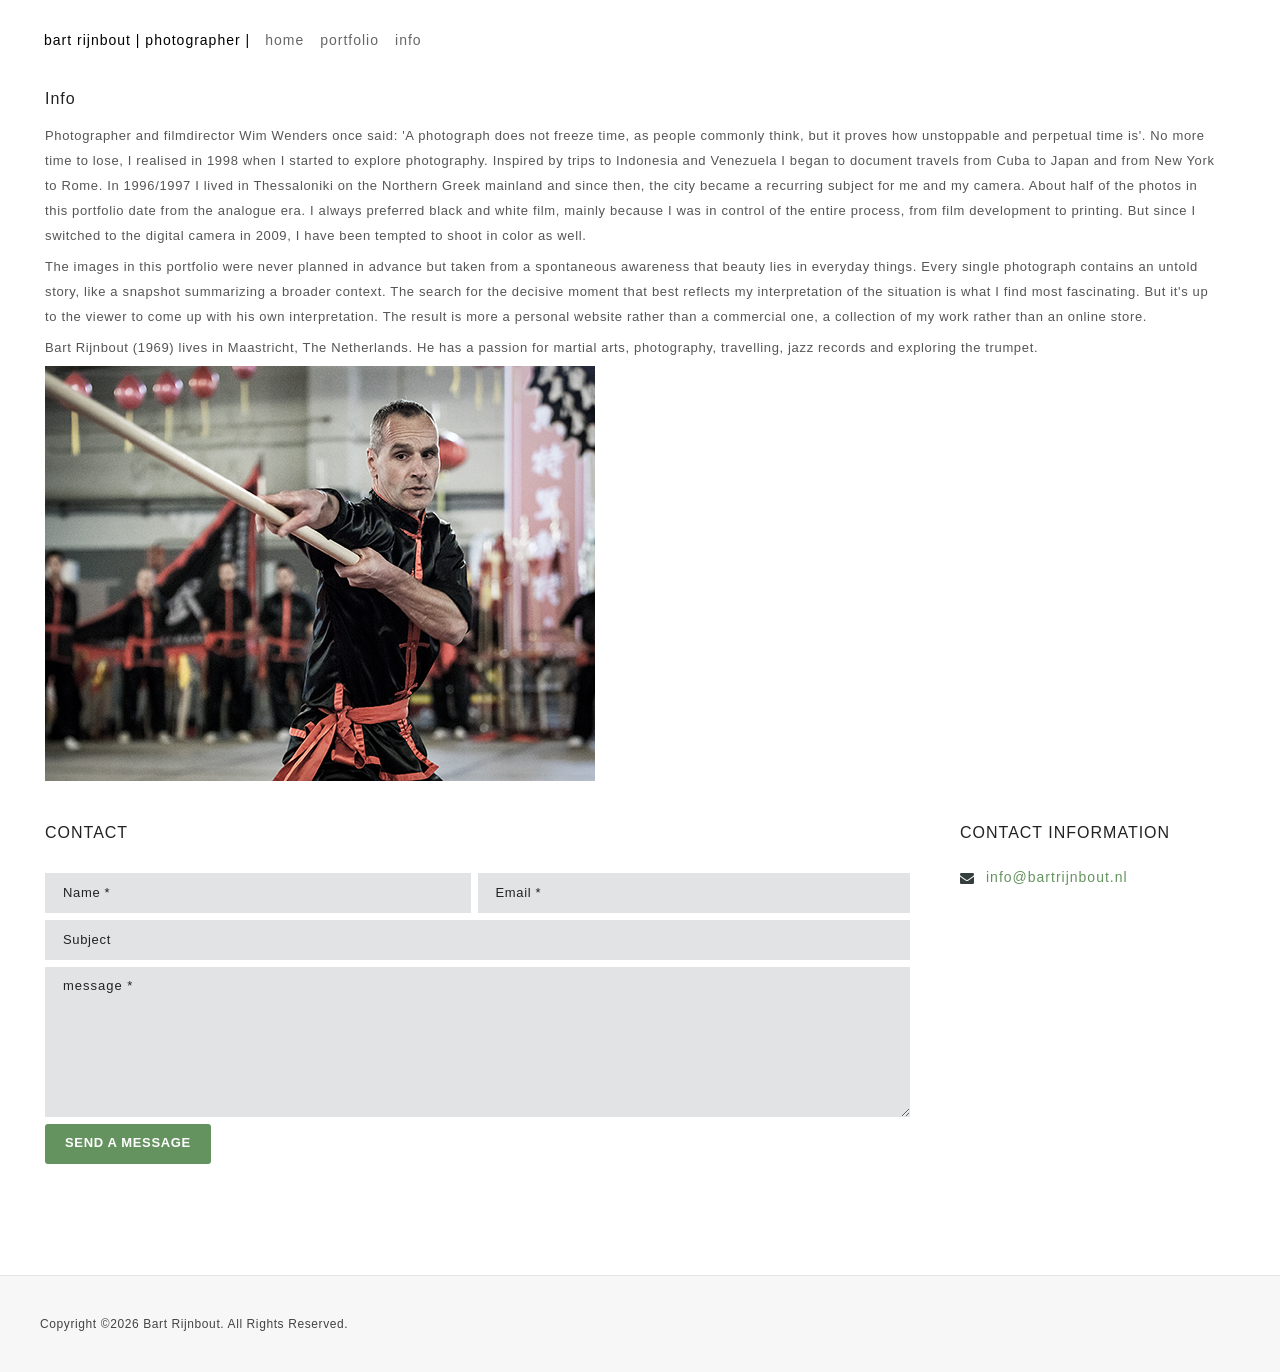
==== info.html @ 10bc904d "Website initial Website initial upload" ====
<!DOCTYPE html>
<html class="fullscreen_page sticky_menu">
<head>
<meta http-equiv="Content-Type" content="text/html; charset=UTF-8">
<meta name="viewport" content="width=device-width, initial-scale=1, maximum-scale=1">
<link rel="shortcut icon" href="img/favicon.ico" type="image/x-icon">
<title>Bart Rijnbout | Photographer | Info</title>
<link rel="stylesheet" href="css/theme.css" type="text/css" media="all" />
<link rel="stylesheet" href="css/responsive.css" type="text/css" media="all" />
<link rel="stylesheet" href="css/custom.css" type="text/css" media="all" />
<script type="text/javascript" src="js/jquery.min.js"></script>
</head>
<body>
	<header class="main_header">
        <div class="header_wrapper">
        	<div class="logo_sect">
                	<div class="slogan">bart rijnbout | photographer |</div>
            </div>                       
            <div class="header_rp">
                <nav>
                    <div class="menu-main-menu-container">
                    	<ul id="menu-main-menu" class="menu">
                    	    <li class="menu-item-has-children">
                            	<a href="index.html"><span>Home</span></a>
                            </li>
							<!--
                        	<li class="menu-item-has-children">
                            	<a href="new.html"><span>New</span></a>
                            </li>
                            -->
                            <li class="menu-item-has-children">
                            	<a href="#"><span>Portfolio</span></a>
                                <ul class="sub-menu">
                                    <li><a href="portfolio-thessaloniki.html"><span>Thessaloniki</span></a></li>
                                    <li><a href="portfolio-worldseries.html"><span>World Series</span></a></li>
                                    <li><a href="portfolio-japaninsight.html"><span>Japan Insight</span></a></li>
                                    <li><a href="portfolio-theartofwar.html"><span>The Art of War</span></a></li>
                                    <li><a href="portfolio-local.html"><span>Local</span></a></li>
                                </ul>                            
                            </li>
                            <li class="menu-item-has-children">
                            	<a href="info.html""><span>Info</span></a>
                            </li>                        
                        </ul>
                    </div>
                </nav>            
			</div>
            <div class="clear"></div>
        </div>
    </header>
        
    <div class="main_wrapper">
    	<div class="content_wrapper">
            <div class="container">
                <div class="content_block row no-sidebar">
                    <div class="fl-container ">
                        <div class="row">
                            <div class="posts-block ">
					        	<div class="page_title_block">
                                	<h4 class="title">Info</h4>
                                </div>                                        
                                <div class="contentarea">
                                	 <div class="row">
                                     	<div class="span12 first-module module_number_1 module_cont pb35 module_text_area">
                                        	<div class="module_content">
                                        		
                                    			<p>Photographer and filmdirector Wim Wenders once said: 'A photograph does not freeze time, as people commonly think, but it proves how unstoppable and perpetual time is'. 
                            			      	No more time to lose, I realised in 1998 when I started to explore photography. Inspired by trips to Indonesia and Venezuela I began to document travels from Cuba to Japan and
                             			        from New York to Rome. In 1996/1997 I lived in Thessaloniki on the Northern Greek mainland and since then, the city became a recurring subject for me and my camera. About half 
                            			        of the photos in this portfolio date from the analogue era. I always preferred black and white film, mainly because I was in control of the entire process, from film development
                            			        to printing. But since I switched to the digital camera in 2009, I have been tempted to shoot in color as well.</p>
                                    
		                     			       <p>The images in this portfolio were never planned in advance but taken from a spontaneous awareness that beauty lies in everyday things. Every single photograph contains an 
		                      			     	 untold story, like a snapshot summarizing a broader context. The search for the decisive moment that best reflects my interpretation of the situation is what I find most fascinating. 
		                      			     	 But it's up to the viewer to come up with his own interpretation. The result is more a personal website rather than a commercial one, a collection of my work rather than an online store.</p>
		                             
                              				   <p>Bart Rijnbout (1969) lives in Maastricht, The Netherlands. He has a passion for martial arts, photography, travelling, jazz records and exploring the trumpet.</p>
                              				   <img src="images/info/kf_bart.jpg" alt="">
                                    
                                        	</div>
                                        </div><!-- .module_cont -->
                                     </div>
                                     
                                     <div class="row">
                                     	<div class="span9 module_number_2 module_cont pb50 module_html">
                                        <div class="bg_title"><h4 class="headInModule">Contact</h4></div>
                                        	<div class="module_content contact_form">
                                                <div id="note"></div>
                                                <div id="fields"> 
                                                    <form id="ajax-contact-form" action="#">                                
                                                        <div class="w50 pr7"><input type="text" name="name" value="" placeholder="Name *" /></div>
                                                        <div class="w50"><input type="text" name="email" value="" placeholder="Email *" /></div>
                                                        <div class="clear"></div>
                                                        <input type="text" name="subject" value="" placeholder="Subject" />                            
                                                        <textarea name="message" id="message" placeholder="Message *"></textarea> 
                                                        <input type="submit" value="Send a message"> 
                                                    </form> 
                                                </div>                                                       
                                            </div>
                                        </div><!-- .module_cont -->
                                        <div class="span3 module_number_3 module_cont no_bg pb40 module_contact_info">
                                        <div class="bg_title"><h4 class="headInModule">Contact Information</h4></div>
                                        	<ul class="contact_info_list contact_icons">
                                                <li class="contact_info_item">
                                                    <div class="contact_info_wrapper">
                                                        <span class="contact_info_icon"><i class="icon-envelope"></i></span>
                                                        <div class="contact_info_text"><a href="mailto:info@bartrijnbout.nl">info@bartrijnbout.nl</a></div>
                                                    </div>
                                                </li>
                                            </ul>                                        
                                        </div><!-- .module_cont -->                                     
                                     </div>                                                            
                                </div>
                            </div>
                    	</div>
            		</div>
            	</div>
            </div>
        </div>
    </div><!-- .main_wrapper -->
    
    <footer>
        <div class="footer_wrapper container">
            <div class="copyright">Copyright &copy;2026 Bart Rijnbout. All Rights Reserved.</div>
            <div class="clear"></div>
        </div>
    </footer> 
    	    
	<div class="content_bg"></div>
	<script type="text/javascript" src="js/jquery-ui.min.js"></script>    
    <script type="text/javascript" src="js/modules.js"></script>
	<script type="text/javascript" src="js/theme.js"></script>     
    
	<!-- Default Statcounter code for bartrijnbout.nl
	https://www.bartrijnbout.nl -->
	<script type="text/javascript">
	var sc_project=11906197; 
	var sc_invisible=1; 
	var sc_security="b0a383f7"; 
	</script>
	<script type="text/javascript"
	src="https://www.statcounter.com/counter/counter.js"
	async></script>
	<noscript><div class="statcounter"><a title="Web Analytics
	Made Easy - StatCounter" href="https://statcounter.com/"
	target="_blank"><img class="statcounter"
	src="https://c.statcounter.com/11906197/0/b0a383f7/1/"
	alt="Web Analytics Made Easy -
	StatCounter"></a></div></noscript>
	<!-- End of Statcounter Code -->    
        
</body>
</html>
---- css/theme.css ----
/*version 1.0*/
/* Oyster HTML Template

[Table of contents]
1. Base theme Grid
2. Font Awesome
3. CSS for plugins and scripts
	3.1 Isotope
	3.2 Nivo
	3.3 Pretty Photo
4. Templates Gallery
	4.1 WhaterWheel
	4.2 FS Gallery
	4.3 Ribbon Gallery
5. Base CSS Classes
	5.1 Header
		5.1.1 Main Menu
		5.1.2 Sub-menu
	5.2 Content
	5.3 Footer
6. Modules
	6.1  Accordion & Toggles
	6.2  Icon Boxes
	6.3  Gallery
	6.4  Promo Text
	6.5  Message Box
	6.6  Custom Buttons
	6.7  Tabs
	6.8  Featured Items
	6.9  Team
	6.10 Testimonials
	6.11 Partners
	6.12 Price Tables
	6.13 Social Icons
	6.14 Diagram
	6.15 Before After
	6.16 Counter
	6.17 Contact Info
7. 404 Page
8. Password Protected
9. Typography
	9.1 Titles
	9.2 Highlighter
	9.3 Blockquote
	9.4 Dropcaps
	9.5 Dividers
10. Blog
11. Pager
12. Portfolio
13. Countdown
14. Stripe Template
15. Widgets and Sidebars
	15.1 Menus & Lists Widgets
	15.2 Mailchimnp Widget
	15.3 Widge Search
	15.4 Featured Posts Widget
	15.5 Calendar
	15.6 Flickr Widget
	15.7 Tag Cloud
16. Preloader
17. Transitions
18. Theme Unit
19. Custom Classes
20. WPML Language Selector
			
---------------------------------------*/
/* GRID */
body,
html {
    padding: 0;
    margin: 0;
    -moz-osx-font-smoothing: grayscale;
    -webkit-font-smoothing: antialiased
}

[class*=span] {
    float: left;
    min-height: 1px;
    margin-left: 20px
}

.container {
    /*width: 940px;*/
    margin: 0 0 0 45px;
}

.infothumb {
	float: left;
	margin: 10px 10px 0px 0px;
	width: 250px;
}

.container:after,
.container:before {
    display: table;
    line-height: 0;
    content: ""
}

.container:after {
    clear: both
}

.row {
    width: 100%
}

.row:after,
.row:before {
    display: table;
    line-height: 0;
    content: ""
}

.row:after {
    clear: both
}

.row [class*=span] {
    display: block;
    float: left;
    width: 100%;
    min-height: 30px;
    margin-left: 2.8571428571429%;
    -webkit-box-sizing: border-box;
    -moz-box-sizing: border-box;
    box-sizing: border-box
}

.row [class*=span]:first-child {
    margin-left: 0
}

.row .span12 {
    /* BRI: width: 100%;*/
    width: 96%;
    margin: auto;
}

.row .span11 {
    width: 91.428571428571%
}

.row .span10 {
    width: 82.857142857143%
}

.row .span9 {
    width: 74.285714285714%
}

.row .span8 {
    width: 65.714285714286%
}

.row .span7 {
    width: 57.142857142857%
}

.row .span6 {
    width: 48.571428571429%
}

.row .span5 {
    width: 40%
}

.row .span4 {
    width: 31.428571428571%
}

.row .span3 {
    width: 22.857142857143%
}

.row .span2 {
    width: 14.285714285714%
}

.row .span1 {
    width: 5.7142857142857%
}

.clearfix:after,
.clearfix:before {
    display: table;
    line-height: 0;
    content: ""
}

.clear,
.clearfix:after {
    clear: both
}

@media (min-width:1200px) {
    [class*=span] {
        float: left;
        min-height: 1px;
        margin-left: 50px
    }

    .container {
        width: 1170px
    }

    .gt3_boxed header .container {
        width: 1170px
    }

    .row {
        width: 100%
    }

    .row:after,
    .row:before {
        display: table;
        line-height: 0;
        content: ""
    }

    .row:after {
        clear: both
    }

    .row [class*=span] {
        display: block;
        float: left;
        width: 100%;
        min-height: 30px;
        margin-left: 4.273504273504273%;
        -webkit-box-sizing: border-box;
        -moz-box-sizing: border-box;
        box-sizing: border-box
    }

    .row [class*=span]:first-child {
        margin-left: 0
    }

    .row .span1 {
        width: 4.415954415954416%
    }

    .row .span2 {
        width: 13.105413105413106%
    }

    .row .span3 {
        width: 21.794871794871796%
    }

    .row .span4 {
        width: 30.484330484330485%
    }

    .row .span5 {
        width: 39.173789173789174%
    }

    .row .span6 {
        width: 47.863247863247864%
    }

    .row .span7 {
        width: 56.55270655270655%
    }

    .row .span8 {
        width: 65.24216524216524%
    }

    .row .span9 {
        width: 73.93162393162393%
    }

    .row .span10 {
        width: 82.62108262108262%
    }

    .row .span11 {
        width: 91.31054131054131%
    }

    .row .span12 {
        width: 100%;
        margin: auto;
    }
}

@media (min-width:768px) and (max-width:979px) {
    .container {
        width: 724px
    }

    .row {
        width: 100%
    }

    .row:after,
    .row:before {
        display: table;
        line-height: 0;
        content: ""
    }

    .row:after {
        clear: both
    }

    .row [class*=span] {
        display: block;
        float: left;
        width: 100%;
        min-height: 30px;
        margin-left: 2.7624309392265194%;
        -webkit-box-sizing: border-box;
        -moz-box-sizing: border-box;
        box-sizing: border-box
    }

    .row [class*=span]:first-child {
        margin-left: 0
    }

    .row .span12 {
        width: 100%;
        margin: auto;
    }

    .row .span11 {
        width: 91.43646408839778%
    }

    .row .span10 {
        width: 82.87292817679558%
    }

    .row .span9 {
        width: 74.30939226519337%
    }

    .row .span8 {
        width: 65.74585635359117%
    }

    .row .span7 {
        width: 57.18232044198895%
    }

    .row .span6 {
        width: 48.61878453038674%
    }

    .row .span5 {
        width: 40.05524861878453%
    }

    .row .span4 {
        width: 31.491712707182323%
    }

    .row .span3 {
        width: 22.92817679558011%
    }

    .row .span2 {
        width: 14.3646408839779%
    }

    .row .span1 {
        width: 5.801104972375691%
    }
}

@media (max-width:767px) {
    .container {
        width: auto;
    }

    .row {
        width: 100%;
        margin-left: 0
    }

    .row [class*=span],
    [class*=span] {
        display: block;
        float: none;
        width: 80%;
        margin-left: 0;
        -webkit-box-sizing: border-box;
        -moz-box-sizing: border-box;
        box-sizing: border-box
    }

    .row .span12,
    .span12 {
        /* BRI: width: 100%;*/
        width: 96%;
        -webkit-box-sizing: border-box;
        -moz-box-sizing: border-box;
        box-sizing: border-box
    }
}

ul {
    margin: 0;
    padding: 0;
}

li {
    list-style: none;
}

/* Font Awesome */
@font-face {
    font-family: 'FontAwesome';
    src: url('fa/fa.eot?v=3.2.1');
    src: url('fa/fa.eot?#iefix&v=3.2.1') format('embedded-opentype'), url('fa/fa.woff?v=3.2.1') format('woff'), url('fa/fa.ttf?v=3.2.1') format('truetype'), url('fa/fa.svg#fontawesomeregular?v=3.2.1') format('svg');
    font-weight: normal;
    font-style: normal;
}

[class^="icon-"],
[class*=" icon-"] {
    font-family: FontAwesome;
    font-weight: normal;
    font-style: normal;
    font-size: 12px;
    color: #000;
    text-decoration: inherit;
    -webkit-font-smoothing: antialiased;
    *margin-right: .3em;
}

[class^="icon-"]:before,
[class*=" icon-"]:before {
    text-decoration: inherit;
    display: inline-block;
    speak: none;
}

a [class^="icon-"],
a [class*=" icon-"] {
    display: inline;
}

[class^="icon-"],
[class*=" icon-"] {
    display: inline;
    width: auto;
    height: auto;
    line-height: normal;
    vertical-align: baseline;
    background-image: none;
    background-position: 0% 0%;
    background-repeat: repeat;
    margin-top: 0;
}

.icon-glass:before {
    content: "\f000"
}

.icon-music:before {
    content: "\f001"
}

.icon-search:before {
    content: "\f002"
}

.icon-envelope-o:before {
    content: "\f003"
}

.icon-heart:before {
    content: "\f004"
}

.icon-star:before {
    content: "\f005"
}

.icon-star-o:before {
    content: "\f006"
}

.icon-user:before {
    content: "\f007"
}

.icon-film:before {
    content: "\f008"
}

.icon-th-large:before {
    content: "\f009"
}

.icon-th:before {
    content: "\f00a"
}

.icon-th-list:before {
    content: "\f00b"
}

.icon-check:before {
    content: "\f00c"
}

.icon-times:before {
    content: "\f00d"
}

.icon-search-plus:before {
    content: "\f00e"
}

.icon-search-minus:before {
    content: "\f010"
}

.icon-power-off:before {
    content: "\f011"
}

.icon-signal:before {
    content: "\f012"
}

.icon-gear:before,
.icon-cog:before {
    content: "\f013"
}

.icon-trash-o:before {
    content: "\f014"
}

.icon-home:before {
    content: "\f015"
}

.icon-file-o:before {
    content: "\f016"
}

.icon-clock-o:before {
    content: "\f017"
}

.icon-road:before {
    content: "\f018"
}

.icon-download:before {
    content: "\f019"
}

.icon-arrow-circle-o-down:before {
    content: "\f01a"
}

.icon-arrow-circle-o-up:before {
    content: "\f01b"
}

.icon-inbox:before {
    content: "\f01c"
}

.icon-play-circle-o:before {
    content: "\f01d"
}

.icon-rotate-right:before,
.icon-repeat:before {
    content: "\f01e"
}

.icon-refresh:before {
    content: "\f021"
}

.icon-list-alt:before {
    content: "\f022"
}

.icon-lock:before {
    content: "\f023"
}

.icon-flag:before {
    content: "\f024"
}

.icon-headphones:before {
    content: "\f025"
}

.icon-volume-off:before {
    content: "\f026"
}

.icon-volume-down:before {
    content: "\f027"
}

.icon-volume-up:before {
    content: "\f028"
}

.icon-qrcode:before {
    content: "\f029"
}

.icon-barcode:before {
    content: "\f02a"
}

.icon-tag:before {
    content: "\f02b"
}

.icon-tags:before {
    content: "\f02c"
}

.icon-book:before {
    content: "\f02d"
}

.icon-bookmark:before {
    content: "\f02e"
}

.icon-print:before {
    content: "\f02f"
}

.icon-camera:before {
    content: "\f030"
}

.icon-font:before {
    content: "\f031"
}

.icon-bold:before {
    content: "\f032"
}

.icon-italic:before {
    content: "\f033"
}

.icon-text-height:before {
    content: "\f034"
}

.icon-text-width:before {
    content: "\f035"
}

.icon-align-left:before {
    content: "\f036"
}

.icon-align-center:before {
    content: "\f037"
}

.icon-align-right:before {
    content: "\f038"
}

.icon-align-justify:before {
    content: "\f039"
}

.icon-list:before {
    content: "\f03a"
}

.icon-dedent:before,
.icon-outdent:before {
    content: "\f03b"
}

.icon-indent:before {
    content: "\f03c"
}

.icon-video-camera:before {
    content: "\f03d"
}

.icon-photo:before,
.icon-image:before,
.icon-picture-o:before {
    content: "\f03e"
}

.icon-pencil:before {
    content: "\f040"
}

.icon-map-marker:before {
    content: "\f041"
}

.icon-adjust:before {
    content: "\f042"
}

.icon-tint:before {
    content: "\f043"
}

.icon-edit:before,
.icon-pencil-square-o:before {
    content: "\f044"
}

.icon-share-square-o:before {
    content: "\f045"
}

.icon-check-square-o:before {
    content: "\f046"
}

.icon-arrows:before {
    content: "\f047"
}

.icon-step-backward:before {
    content: "\f048"
}

.icon-fast-backward:before {
    content: "\f049"
}

.icon-backward:before {
    content: "\f04a"
}

.icon-play:before {
    content: "\f04b"
}

.icon-pause:before {
    content: "\f04c"
}

.icon-stop:before {
    content: "\f04d"
}

.icon-forward:before {
    content: "\f04e"
}

.icon-fast-forward:before {
    content: "\f050"
}

.icon-step-forward:before {
    content: "\f051"
}

.icon-eject:before {
    content: "\f052"
}

.icon-chevron-left:before {
    content: "\f053"
}

.icon-chevron-right:before {
    content: "\f054"
}

.icon-plus-circle:before {
    content: "\f055"
}

.icon-minus-circle:before {
    content: "\f056"
}

.icon-times-circle:before {
    content: "\f057"
}

.icon-check-circle:before {
    content: "\f058"
}

.icon-question-circle:before {
    content: "\f059"
}

.icon-info-circle:before {
    content: "\f05a"
}

.icon-crosshairs:before {
    content: "\f05b"
}

.icon-times-circle-o:before {
    content: "\f05c"
}

.icon-check-circle-o:before {
    content: "\f05d"
}

.icon-ban:before {
    content: "\f05e"
}

.icon-arrow-left:before {
    content: "\f060"
}

.icon-arrow-right:before {
    content: "\f061"
}

.icon-arrow-up:before {
    content: "\f062"
}

.icon-arrow-down:before {
    content: "\f063"
}

.icon-mail-forward:before,
.icon-share:before {
    content: "\f064"
}

.icon-expand:before {
    content: "\f065"
}

.icon-compress:before {
    content: "\f066"
}

.icon-plus:before {
    content: "\f067"
}

.icon-minus:before {
    content: "\f068"
}

.icon-asterisk:before {
    content: "\f069"
}

.icon-exclamation-circle:before {
    content: "\f06a"
}

.icon-gift:before {
    content: "\f06b"
}

.icon-leaf:before {
    content: "\f06c"
}

.icon-fire:before {
    content: "\f06d"
}

.icon-eye:before {
    content: "\f06e"
}

.icon-eye-slash:before {
    content: "\f070"
}

.icon-warning:before,
.icon-exclamation-triangle:before {
    content: "\f071"
}

.icon-plane:before {
    content: "\f072"
}

.icon-calendar:before {
    content: "\f073"
}

.icon-random:before {
    content: "\f074"
}

.icon-comment:before {
    content: "\f075"
}

.icon-magnet:before {
    content: "\f076"
}

.icon-chevron-up:before {
    content: "\f077"
}

.icon-chevron-down:before {
    content: "\f078"
}

.icon-retweet:before {
    content: "\f079"
}

.icon-shopping-cart:before {
    content: "\f07a"
}

.icon-folder:before {
    content: "\f07b"
}

.icon-folder-open:before {
    content: "\f07c"
}

.icon-arrows-v:before {
    content: "\f07d"
}

.icon-arrows-h:before {
    content: "\f07e"
}

.icon-bar-chart-o:before {
    content: "\f080"
}

.icon-twitter-square:before {
    content: "\f081"
}

.icon-facebook-square:before {
    content: "\f082"
}

.icon-camera-retro:before {
    content: "\f083"
}

.icon-key:before {
    content: "\f084"
}

.icon-gears:before,
.icon-cogs:before {
    content: "\f085"
}

.icon-comments:before {
    content: "\f086"
}

.icon-thumbs-o-up:before {
    content: "\f087"
}

.icon-thumbs-o-down:before {
    content: "\f088"
}

.icon-star-half:before {
    content: "\f089"
}

.icon-heart-o:before {
    content: "\f08a"
}

.icon-sign-out:before {
    content: "\f08b"
}

.icon-linkedin-square:before {
    content: "\f08c"
}

.icon-thumb-tack:before {
    content: "\f08d"
}

.icon-external-link:before {
    content: "\f08e"
}

.icon-sign-in:before {
    content: "\f090"
}

.icon-trophy:before {
    content: "\f091"
}

.icon-github-square:before {
    content: "\f092"
}

.icon-upload:before {
    content: "\f093"
}

.icon-lemon-o:before {
    content: "\f094"
}

.icon-phone:before {
    content: "\f095"
}

.icon-square-o:before {
    content: "\f096"
}

.icon-bookmark-o:before {
    content: "\f097"
}

.icon-phone-square:before {
    content: "\f098"
}

.icon-twitter:before {
    content: "\f099"
}

.icon-facebook:before {
    content: "\f09a"
}

.icon-github:before {
    content: "\f09b"
}

.icon-unlock:before {
    content: "\f09c"
}

.icon-credit-card:before {
    content: "\f09d"
}

.icon-rss:before {
    content: "\f09e"
}

.icon-hdd-o:before {
    content: "\f0a0"
}

.icon-bullhorn:before {
    content: "\f0a1"
}

.icon-bell:before {
    content: "\f0f3"
}

.icon-certificate:before {
    content: "\f0a3"
}

.icon-hand-o-right:before {
    content: "\f0a4"
}

.icon-hand-o-left:before {
    content: "\f0a5"
}

.icon-hand-o-up:before {
    content: "\f0a6"
}

.icon-hand-o-down:before {
    content: "\f0a7"
}

.icon-arrow-circle-left:before {
    content: "\f0a8"
}

.icon-arrow-circle-right:before {
    content: "\f0a9"
}

.icon-arrow-circle-up:before {
    content: "\f0aa"
}

.icon-arrow-circle-down:before {
    content: "\f0ab"
}

.icon-globe:before {
    content: "\f0ac"
}

.icon-wrench:before {
    content: "\f0ad"
}

.icon-tasks:before {
    content: "\f0ae"
}

.icon-filter:before {
    content: "\f0b0"
}

.icon-briefcase:before {
    content: "\f0b1"
}

.icon-arrows-alt:before {
    content: "\f0b2"
}

.icon-group:before,
.icon-users:before {
    content: "\f0c0"
}

.icon-chain:before,
.icon-link:before {
    content: "\f0c1"
}

.icon-cloud:before {
    content: "\f0c2"
}

.icon-flask:before {
    content: "\f0c3"
}

.icon-cut:before,
.icon-scissors:before {
    content: "\f0c4"
}

.icon-copy:before,
.icon-files-o:before {
    content: "\f0c5"
}

.icon-paperclip:before {
    content: "\f0c6"
}

.icon-save:before,
.icon-floppy-o:before {
    content: "\f0c7"
}

.icon-square:before {
    content: "\f0c8"
}

.icon-navicon:before,
.icon-reorder:before,
.icon-bars:before {
    content: "\f0c9"
}

.icon-list-ul:before {
    content: "\f0ca"
}

.icon-list-ol:before {
    content: "\f0cb"
}

.icon-strikethrough:before {
    content: "\f0cc"
}

.icon-underline:before {
    content: "\f0cd"
}

.icon-table:before {
    content: "\f0ce"
}

.icon-magic:before {
    content: "\f0d0"
}

.icon-truck:before {
    content: "\f0d1"
}

.icon-pinterest:before {
    content: "\f0d2"
}

.icon-pinterest-square:before {
    content: "\f0d3"
}

.icon-google-plus-square:before {
    content: "\f0d4"
}

.icon-google-plus:before {
    content: "\f0d5"
}

.icon-money:before {
    content: "\f0d6"
}

.icon-caret-down:before {
    content: "\f0d7"
}

.icon-caret-up:before {
    content: "\f0d8"
}

.icon-caret-left:before {
    content: "\f0d9"
}

.icon-caret-right:before {
    content: "\f0da"
}

.icon-columns:before {
    content: "\f0db"
}

.icon-unsorted:before,
.icon-sort:before {
    content: "\f0dc"
}

.icon-sort-down:before,
.icon-sort-desc:before {
    content: "\f0dd"
}

.icon-sort-up:before,
.icon-sort-asc:before {
    content: "\f0de"
}

.icon-envelope:before {
    content: "\f0e0"
}

.icon-linkedin:before {
    content: "\f0e1"
}

.icon-rotate-left:before,
.icon-undo:before {
    content: "\f0e2"
}

.icon-legal:before,
.icon-gavel:before {
    content: "\f0e3"
}

.icon-dashboard:before,
.icon-tachometer:before {
    content: "\f0e4"
}

.icon-comment-o:before {
    content: "\f0e5"
}

.icon-comments-o:before {
    content: "\f0e6"
}

.icon-flash:before,
.icon-bolt:before {
    content: "\f0e7"
}

.icon-sitemap:before {
    content: "\f0e8"
}

.icon-umbrella:before {
    content: "\f0e9"
}

.icon-paste:before,
.icon-clipboard:before {
    content: "\f0ea"
}

.icon-lightbulb-o:before {
    content: "\f0eb"
}

.icon-exchange:before {
    content: "\f0ec"
}

.icon-cloud-download:before {
    content: "\f0ed"
}

.icon-cloud-upload:before {
    content: "\f0ee"
}

.icon-user-md:before {
    content: "\f0f0"
}

.icon-stethoscope:before {
    content: "\f0f1"
}

.icon-suitcase:before {
    content: "\f0f2"
}

.icon-bell-o:before {
    content: "\f0a2"
}

.icon-coffee:before {
    content: "\f0f4"
}

.icon-cutlery:before {
    content: "\f0f5"
}

.icon-file-text-o:before {
    content: "\f0f6"
}

.icon-building-o:before {
    content: "\f0f7"
}

.icon-hospital-o:before {
    content: "\f0f8"
}

.icon-ambulance:before {
    content: "\f0f9"
}

.icon-medkit:before {
    content: "\f0fa"
}

.icon-fighter-jet:before {
    content: "\f0fb"
}

.icon-beer:before {
    content: "\f0fc"
}

.icon-h-square:before {
    content: "\f0fd"
}

.icon-plus-square:before {
    content: "\f0fe"
}

.icon-angle-double-left:before {
    content: "\f100"
}

.icon-angle-double-right:before {
    content: "\f101"
}

.icon-angle-double-up:before {
    content: "\f102"
}

.icon-angle-double-down:before {
    content: "\f103"
}

.icon-angle-left:before {
    content: "\f104"
}

.icon-angle-right:before {
    content: "\f105"
}

.icon-angle-up:before {
    content: "\f106"
}

.icon-angle-down:before {
    content: "\f107"
}

.icon-desktop:before {
    content: "\f108"
}

.icon-laptop:before {
    content: "\f109"
}

.icon-tablet:before {
    content: "\f10a"
}

.icon-mobile-phone:before,
.icon-mobile:before {
    content: "\f10b"
}

.icon-circle-o:before {
    content: "\f10c"
}

.icon-quote-left:before {
    content: "\f10d"
}

.icon-quote-right:before {
    content: "\f10e"
}

.icon-spinner:before {
    content: "\f110"
}

.icon-circle:before {
    content: "\f111"
}

.icon-mail-reply:before,
.icon-reply:before {
    content: "\f112"
}

.icon-github-alt:before {
    content: "\f113"
}

.icon-folder-o:before {
    content: "\f114"
}

.icon-folder-open-o:before {
    content: "\f115"
}

.icon-smile-o:before {
    content: "\f118"
}

.icon-frown-o:before {
    content: "\f119"
}

.icon-meh-o:before {
    content: "\f11a"
}

.icon-gamepad:before {
    content: "\f11b"
}

.icon-keyboard-o:before {
    content: "\f11c"
}

.icon-flag-o:before {
    content: "\f11d"
}

.icon-flag-checkered:before {
    content: "\f11e"
}

.icon-terminal:before {
    content: "\f120"
}

.icon-code:before {
    content: "\f121"
}

.icon-mail-reply-all:before,
.icon-reply-all:before {
    content: "\f122"
}

.icon-star-half-empty:before,
.icon-star-half-full:before,
.icon-star-half-o:before {
    content: "\f123"
}

.icon-location-arrow:before {
    content: "\f124"
}

.icon-crop:before {
    content: "\f125"
}

.icon-code-fork:before {
    content: "\f126"
}

.icon-unlink:before,
.icon-chain-broken:before {
    content: "\f127"
}

.icon-question:before {
    content: "\f128"
}

.icon-info:before {
    content: "\f129"
}

.icon-exclamation:before {
    content: "\f12a"
}

.icon-superscript:before {
    content: "\f12b"
}

.icon-subscript:before {
    content: "\f12c"
}

.icon-eraser:before {
    content: "\f12d"
}

.icon-puzzle-piece:before {
    content: "\f12e"
}

.icon-microphone:before {
    content: "\f130"
}

.icon-microphone-slash:before {
    content: "\f131"
}

.icon-shield:before {
    content: "\f132"
}

.icon-calendar-o:before {
    content: "\f133"
}

.icon-fire-extinguisher:before {
    content: "\f134"
}

.icon-rocket:before {
    content: "\f135"
}

.icon-maxcdn:before {
    content: "\f136"
}

.icon-chevron-circle-left:before {
    content: "\f137"
}

.icon-chevron-circle-right:before {
    content: "\f138"
}

.icon-chevron-circle-up:before {
    content: "\f139"
}

.icon-chevron-circle-down:before {
    content: "\f13a"
}

.icon-html5:before {
    content: "\f13b"
}

.icon-css3:before {
    content: "\f13c"
}

.icon-anchor:before {
    content: "\f13d"
}

.icon-unlock-alt:before {
    content: "\f13e"
}

.icon-bullseye:before {
    content: "\f140"
}

.icon-ellipsis-h:before {
    content: "\f141"
}

.icon-ellipsis-v:before {
    content: "\f142"
}

.icon-rss-square:before {
    content: "\f143"
}

.icon-play-circle:before {
    content: "\f144"
}

.icon-ticket:before {
    content: "\f145"
}

.icon-minus-square:before {
    content: "\f146"
}

.icon-minus-square-o:before {
    content: "\f147"
}

.icon-level-up:before {
    content: "\f148"
}

.icon-level-down:before {
    content: "\f149"
}

.icon-check-square:before {
    content: "\f14a"
}

.icon-pencil-square:before {
    content: "\f14b"
}

.icon-external-link-square:before {
    content: "\f14c"
}

.icon-share-square:before {
    content: "\f14d"
}

.icon-compass:before {
    content: "\f14e"
}

.icon-toggle-down:before,
.icon-caret-square-o-down:before {
    content: "\f150"
}

.icon-toggle-up:before,
.icon-caret-square-o-up:before {
    content: "\f151"
}

.icon-toggle-right:before,
.icon-caret-square-o-right:before {
    content: "\f152"
}

.icon-euro:before,
.icon-eur:before {
    content: "\f153"
}

.icon-gbp:before {
    content: "\f154"
}

.icon-dollar:before,
.icon-usd:before {
    content: "\f155"
}

.icon-rupee:before,
.icon-inr:before {
    content: "\f156"
}

.icon-cny:before,
.icon-rmb:before,
.icon-yen:before,
.icon-jpy:before {
    content: "\f157"
}

.icon-ruble:before,
.icon-rouble:before,
.icon-rub:before {
    content: "\f158"
}

.icon-won:before,
.icon-krw:before {
    content: "\f159"
}

.icon-bitcoin:before,
.icon-btc:before {
    content: "\f15a"
}

.icon-file:before {
    content: "\f15b"
}

.icon-file-text:before {
    content: "\f15c"
}

.icon-sort-alpha-asc:before {
    content: "\f15d"
}

.icon-sort-alpha-desc:before {
    content: "\f15e"
}

.icon-sort-amount-asc:before {
    content: "\f160"
}

.icon-sort-amount-desc:before {
    content: "\f161"
}

.icon-sort-numeric-asc:before {
    content: "\f162"
}

.icon-sort-numeric-desc:before {
    content: "\f163"
}

.icon-thumbs-up:before {
    content: "\f164"
}

.icon-thumbs-down:before {
    content: "\f165"
}

.icon-youtube-square:before {
    content: "\f166"
}

.icon-youtube:before {
    content: "\f167"
}

.icon-xing:before {
    content: "\f168"
}

.icon-xing-square:before {
    content: "\f169"
}

.icon-youtube-play:before {
    content: "\f16a"
}

.icon-dropbox:before {
    content: "\f16b"
}

.icon-stack-overflow:before {
    content: "\f16c"
}

.icon-instagram:before {
    content: "\f16d"
}

.icon-flickr:before {
    content: "\f16e"
}

.icon-adn:before {
    content: "\f170"
}

.icon-bitbucket:before {
    content: "\f171"
}

.icon-bitbucket-square:before {
    content: "\f172"
}

.icon-tumblr:before {
    content: "\f173"
}

.icon-tumblr-square:before {
    content: "\f174"
}

.icon-long-arrow-down:before {
    content: "\f175"
}

.icon-long-arrow-up:before {
    content: "\f176"
}

.icon-long-arrow-left:before {
    content: "\f177"
}

.icon-long-arrow-right:before {
    content: "\f178"
}

.icon-apple:before {
    content: "\f179"
}

.icon-windows:before {
    content: "\f17a"
}

.icon-android:before {
    content: "\f17b"
}

.icon-linux:before {
    content: "\f17c"
}

.icon-dribbble:before {
    content: "\f17d"
}

.icon-skype:before {
    content: "\f17e"
}

.icon-foursquare:before {
    content: "\f180"
}

.icon-trello:before {
    content: "\f181"
}

.icon-female:before {
    content: "\f182"
}

.icon-male:before {
    content: "\f183"
}

.icon-gittip:before {
    content: "\f184"
}

.icon-sun-o:before {
    content: "\f185"
}

.icon-moon-o:before {
    content: "\f186"
}

.icon-archive:before {
    content: "\f187"
}

.icon-bug:before {
    content: "\f188"
}

.icon-vk:before {
    content: "\f189"
}

.icon-weibo:before {
    content: "\f18a"
}

.icon-renren:before {
    content: "\f18b"
}

.icon-pagelines:before {
    content: "\f18c"
}

.icon-stack-exchange:before {
    content: "\f18d"
}

.icon-arrow-circle-o-right:before {
    content: "\f18e"
}

.icon-arrow-circle-o-left:before {
    content: "\f190"
}

.icon-toggle-left:before,
.icon-caret-square-o-left:before {
    content: "\f191"
}

.icon-dot-circle-o:before {
    content: "\f192"
}

.icon-wheelchair:before {
    content: "\f193"
}

.icon-vimeo-square:before {
    content: "\f194"
}

.icon-turkish-lira:before,
.icon-try:before {
    content: "\f195"
}

.icon-plus-square-o:before {
    content: "\f196"
}

.icon-space-shuttle:before {
    content: "\f197"
}

.icon-slack:before {
    content: "\f198"
}

.icon-envelope-square:before {
    content: "\f199"
}

.icon-wordpress:before {
    content: "\f19a"
}

.icon-openid:before {
    content: "\f19b"
}

.icon-institution:before,
.icon-bank:before,
.icon-university:before {
    content: "\f19c"
}

.icon-mortar-board:before,
.icon-graduation-cap:before {
    content: "\f19d"
}

.icon-yahoo:before {
    content: "\f19e"
}

.icon-google:before {
    content: "\f1a0"
}

.icon-reddit:before {
    content: "\f1a1"
}

.icon-reddit-square:before {
    content: "\f1a2"
}

.icon-stumbleupon-circle:before {
    content: "\f1a3"
}

.icon-stumbleupon:before {
    content: "\f1a4"
}

.icon-delicious:before {
    content: "\f1a5"
}

.icon-digg:before {
    content: "\f1a6"
}

.icon-pied-piper-square:before,
.icon-pied-piper:before {
    content: "\f1a7"
}

.icon-pied-piper-alt:before {
    content: "\f1a8"
}

.icon-drupal:before {
    content: "\f1a9"
}

.icon-joomla:before {
    content: "\f1aa"
}

.icon-language:before {
    content: "\f1ab"
}

.icon-fax:before {
    content: "\f1ac"
}

.icon-building:before {
    content: "\f1ad"
}

.icon-child:before {
    content: "\f1ae"
}

.icon-paw:before {
    content: "\f1b0"
}

.icon-spoon:before {
    content: "\f1b1"
}

.icon-cube:before {
    content: "\f1b2"
}

.icon-cubes:before {
    content: "\f1b3"
}

.icon-behance:before {
    content: "\f1b4"
}

.icon-behance-square:before {
    content: "\f1b5"
}

.icon-steam:before {
    content: "\f1b6"
}

.icon-steam-square:before {
    content: "\f1b7"
}

.icon-recycle:before {
    content: "\f1b8"
}

.icon-automobile:before,
.icon-car:before {
    content: "\f1b9"
}

.icon-cab:before,
.icon-taxi:before {
    content: "\f1ba"
}

.icon-tree:before {
    content: "\f1bb"
}

.icon-spotify:before {
    content: "\f1bc"
}

.icon-deviantart:before {
    content: "\f1bd"
}

.icon-soundcloud:before {
    content: "\f1be"
}

.icon-database:before {
    content: "\f1c0"
}

.icon-file-pdf-o:before {
    content: "\f1c1"
}

.icon-file-word-o:before {
    content: "\f1c2"
}

.icon-file-excel-o:before {
    content: "\f1c3"
}

.icon-file-powerpoint-o:before {
    content: "\f1c4"
}

.icon-file-photo-o:before,
.icon-file-picture-o:before,
.icon-file-image-o:before {
    content: "\f1c5"
}

.icon-file-zip-o:before,
.icon-file-archive-o:before {
    content: "\f1c6"
}

.icon-file-sound-o:before,
.icon-file-audio-o:before {
    content: "\f1c7"
}

.icon-file-movie-o:before,
.icon-file-video-o:before {
    content: "\f1c8"
}

.icon-file-code-o:before {
    content: "\f1c9"
}

.icon-vine:before {
    content: "\f1ca"
}

.icon-codepen:before {
    content: "\f1cb"
}

.icon-jsfiddle:before {
    content: "\f1cc"
}

.icon-life-bouy:before,
.icon-life-saver:before,
.icon-support:before,
.icon-life-ring:before {
    content: "\f1cd"
}

.icon-circle-o-notch:before {
    content: "\f1ce"
}

.icon-ra:before,
.icon-rebel:before {
    content: "\f1d0"
}

.icon-ge:before,
.icon-empire:before {
    content: "\f1d1"
}

.icon-git-square:before {
    content: "\f1d2"
}

.icon-git:before {
    content: "\f1d3"
}

.icon-hacker-news:before {
    content: "\f1d4"
}

.icon-tencent-weibo:before {
    content: "\f1d5"
}

.icon-qq:before {
    content: "\f1d6"
}

.icon-wechat:before,
.icon-weixin:before {
    content: "\f1d7"
}

.icon-send:before,
.icon-paper-plane:before {
    content: "\f1d8"
}

.icon-send-o:before,
.icon-paper-plane-o:before {
    content: "\f1d9"
}

.icon-history:before {
    content: "\f1da"
}

.icon-circle-thin:before {
    content: "\f1db"
}

.icon-header:before {
    content: "\f1dc"
}

.icon-paragraph:before {
    content: "\f1dd"
}

.icon-sliders:before {
    content: "\f1de"
}

.icon-share-alt:before {
    content: "\f1e0"
}

.icon-share-alt-square:before {
    content: "\f1e1"
}

.icon-bomb:before {
    content: "\f1e2"
}

/**** Isotope Filtering ****/
.isotope-item {
    z-index: 2;
}

.isotope-hidden.isotope-item {
    pointer-events: none;
    z-index: 1;
}

/**** Isotope CSS3 transitions ****/

.isotope,
.isotope .isotope-item {
    -webkit-transition-duration: 0.8s;
    -moz-transition-duration: 0.8s;
    transition-duration: 0.8s;
}

.isotope {
    -webkit-transition-property: height, width;
    -moz-transition-property: height, width;
    transition-property: height, width;
}

.isotope .isotope-item {
    -webkit-transition-property: -webkit-transform, opacity;
    -moz-transition-property: -moz-transform, opacity;
    transition-property: transform, opacity;
}

/**** disabling Isotope CSS3 transitions ****/

.isotope.no-transition,
.isotope.no-transition .isotope-item,
.isotope .isotope-item.no-transition {
    -webkit-transition-duration: 0s;
    -moz-transition-duration: 0s;
    transition-duration: 0s;
}

/* End: Recommended Isotope styles */

/* disable CSS transitions for containers with infinite scrolling*/
.isotope.infinite-scrolling {
    -webkit-transition: none;
    -moz-transition: none;
    transition: none;
}

.load_more_works {
    display: block;
    text-transform: uppercase;
    font-weight: 900 !important;
    font-size: 13px;
    line-height: 29px;
    padding: 9px 0 11px 0;
    text-align: center;
    margin: 0 20px 20px 0;
}

.load_more_works i {
    margin-right: 10px;
}

.load_more_works.fw_load_works {
    border: none !important;
    margin: 0 !important;
}

/* Nivo */
.nivoSlider {
    position: relative;
    width: 100%;
    height: auto;
    overflow: hidden
}

.nivoSlider img {
    position: absolute;
    top: 0;
    left: 0;
    max-width: none
}

.nivo-main-image {
    display: block !important;
    position: relative !important;
    width: 100% !important
}

.nivoSlider a.nivo-imageLink {
    position: absolute;
    top: 0;
    left: 0;
    width: 100%;
    height: 100%;
    border: 0;
    padding: 0;
    margin: 0;
    z-index: 6;
    display: none
}

.nivo-slice {
    display: block;
    position: absolute;
    z-index: 5;
    height: 100%;
    top: 0
}

.nivoSlider img {
    border-radius: 0
}

.wrapped_video.blog_post_image iframe {
    border-radius: 0;
    overflow: hidden
}

.nivo-box {
    display: block;
    position: absolute;
    z-index: 5;
    overflow: hidden
}

.nivo-box img {
    display: block
}

.nivo-caption {
    position: absolute;
    left: 0;
    bottom: 0;
    background: #000;
    color: #fff;
    width: 100%;
    z-index: 8;
    padding: 5px 10px;
    opacity: .8;
    overflow: hidden;
    display: none;
    box-sizing: border-box
}

.nivo-caption p {
    padding: 5px;
    margin: 0
}

.nivo-caption a {
    display: inline !important
}

.nivo-html-caption {
    display: none
}

.nivo-controlNav {
    text-align: center
}

.nivo-controlNav a {
    cursor: pointer
}

.nivo-controlNav {
    display: block !important;
    position: absolute;
    bottom: 20px;
    left: 0;
    width: 100%;
    text-align: center;
    z-index: 99;
}

.nivo-controlNav a {
    text-indent: -10000px !important;
    overflow: hidden;
    display: inline-block;
    width: 10px;
    height: 10px;
    background: #ffffff;
    border-radius: 100%;
    opacity: 0.5;
    margin: 0 4px;
}

.nivo-controlNav {
    bottom: 7px;
    right: 15px;
    left: auto;
    text-align: right;
}

.nivo-controlNav a {
    margin: 0 0 0 9px;
    width: 7px;
    height: 7px;
    font-size: 0;
    line-height: 0;
}

.oneImage .nivo-controlNav {
    display: none !important;
}

/* CustomCSS */
/* Direction nav styles (e.g. Next & Prev) */

/* BRI: toegevoegd voor kleine foto in tekstinfo */
.infothumbextra {
    float: left;
    margin: 7px 10px 0px 0px;
    width: 109px;
}

.thumbsimg {
    position: relative;
    top: 3px;
}

.tparrows,
.nivo-prevNav,
.nivo-nextNav {
    width: 30px !important;
    height: 58px !important;
    position: absolute !important;
    top: 50% !important;
    right: auto !important;
    bottom: auto !important;
    margin: -29px 0 0 0 !important;
    cursor: pointer !important;
    background: none !important;
}

.nivo-prevNav:hover,
.nivo-nextNav:hover {
    opacity: 0.5 !important;
}

.nivo-prevNav {
    display: none;
}

.nivo-nextNav {
    display: none;
}

.nivo-prevNav:before,
.nivo-nextNav:before {
    display: none;
}

.nivo-prevNav,
.nivo-nextNav {
    z-index: 99;
    overflow: hidden;
    text-indent: -999px;
    opacity: 0;
}

.slider-wrapper:hover .nivo-prevNav,
.slider-wrapper:hover .nivo-nextNav {
    opacity: 0.999;
}

.nivo-prevNav {
    left: 50px !important;
    right: auto !important;
}

.nivo-nextNav {
    right: 50px !important;
    left: auto !important;
}

.slider-wrapper {
    min-height: 20px;
}

.slider-wrapper {
    position: relative;
}

.nivo-controlNav a.active {
    opacity: 1;
}

.oneImage .nivo-directionNav a,
.oneImage .nivo-directionNav a:before {
    display: none !important;
}

/* Pretty Photo */
div.pp_default .pp_top,
div.pp_default .pp_top .pp_middle,
div.pp_default .pp_top .pp_left,
div.pp_default .pp_top .pp_right,
div.pp_default .pp_bottom,
div.pp_default .pp_bottom .pp_left,
div.pp_default .pp_bottom .pp_middle,
div.pp_default .pp_bottom .pp_right {
    height: 13px
}

div.pp_default .pp_top .pp_left {
    background: url(../img/prettyPhoto/default/sprite.png) -78px -93px no-repeat
}

div.pp_default .pp_top .pp_middle {
    background: url(../img/prettyPhoto/default/sprite_x.png) top left repeat-x
}

div.pp_default .pp_top .pp_right {
    background: url(../img/prettyPhoto/default/sprite.png) -112px -93px no-repeat
}

div.pp_default .pp_content .ppt {
    color: #f8f8f8
}

div.pp_default .pp_content_container .pp_left {
    padding-left: 13px
}

div.pp_default .pp_content_container .pp_right {
    padding-right: 13px
}

div.pp_default .pp_next:hover {
    background: url(../img/prettyPhoto/default/sprite_next.png) center right no-repeat;
    cursor: url(images/folio/right.png), url(w-resize), auto;
}

div.pp_default .pp_previous:hover {
    background: url(../img/prettyPhoto/default/sprite_prev.png) center left no-repeat;
    cursor: url(images/folio/left.png), url(w-resize), auto;
}

div.pp_default .pp_expand {
    background: url(../img/prettyPhoto/default/sprite.png) 0 -29px no-repeat;
    display: none !important;
    cursor: pointer;
    height: 28px;
    width: 28px
}

div.pp_default .pp_expand:hover {
    background: url(../img/prettyPhoto/default/sprite.png) 0 -56px no-repeat;
    cursor: pointer
}

div.pp_default .pp_contract {
    background: url(../img/prettyPhoto/default/sprite.png) 0 -84px no-repeat;
    cursor: pointer;
    height: 28px;
    width: 28px
}

div.pp_default .pp_contract:hover {
    background: url(../img/prettyPhoto/default/sprite.png) 0 -113px no-repeat;
    cursor: pointer
}

div.pp_default .pp_close {
    background: url(../img/prettyPhoto/default/sprite.png) 2px 1px no-repeat;
    cursor: pointer;
    height: 30px;
    width: 30px
}

div.pp_default .pp_gallery ul li a {
    background: url(../img/prettyPhoto/default/default_thumb.png) center center #f8f8f8;
    border: 1px solid #aaa
}

div.pp_default .pp_gallery ul li:before {
    display: none;
}

div.pp_default .pp_social {
    margin-top: 7px
}

div.pp_default .pp_gallery a.pp_arrow_previous,
div.pp_default .pp_gallery a.pp_arrow_next {
    display: none !important;
    left: auto;
    position: static
}

div.pp_default .pp_nav .pp_play,
div.pp_default .pp_nav .pp_pause {
    background: url(../img/prettyPhoto/default/sprite.png) -51px 1px no-repeat;
    height: 30px;
    width: 30px
}

div.pp_default .pp_nav .pp_pause {
    background-position: -51px -29px
}

div.pp_default a.pp_arrow_previous,
div.pp_default a.pp_arrow_next {
    background: url(../img/prettyPhoto/default/sprite.png) -31px -3px no-repeat;
    height: 20px;
    margin: 4px 0 0;
    width: 20px
}

div.pp_default a.pp_arrow_next {
    background-position: -82px -3px;
    left: 52px
}

div.pp_default .pp_content_container .pp_details {
    margin-top: 5px
}

div.pp_default .pp_nav {
    display: block !important;
    clear: none;
    height: 30px;
    position: relative;
    width: 110px;
    left: 40px
}

div.pp_default .pp_nav .currentTextHolder {
    color: #999;
    font-family: 'Montserrat', sans-serif;
    font-size: 11px;
    font-style: italic;
    left: 36px;
    line-height: 25px;
    margin: 0;
    padding: 0 0 0 10px;
    position: absolute;
    top: 2px
}

div.pp_default .pp_close:hover,
div.pp_default .pp_nav .pp_play:hover,
div.pp_default .pp_nav .pp_pause:hover,
div.pp_default .pp_arrow_next:hover,
div.pp_default .pp_arrow_previous:hover {
    opacity: 0.7
}

div.pp_default .pp_description {
    font-size: 11px;
    line-height: 14px;
    margin: 5px 50px 5px 0;
}

div.pp_default .pp_bottom .pp_left {
    background: url(../img/prettyPhoto/default/sprite.png) -78px -127px no-repeat
}

div.pp_default .pp_bottom .pp_middle {
    background: url(../img/prettyPhoto/default/sprite_x.png) bottom left repeat-x
}

div.pp_default .pp_bottom .pp_right {
    background: url(../img/prettyPhoto/default/sprite.png) -112px -127px no-repeat
}

div.pp_default .pp_loaderIcon {
    background: url(../img/prettyPhoto/default/loader.gif) center center no-repeat
}

div.pp_pic_holder a:focus {
    outline: none
}

div.pp_overlay {
    background: #fff;
    display: none;
    left: 0;
    position: absolute;
    top: 0;
    width: 100%;
    z-index: 9500;
    opacity: 1 !important;
}

div.pp_pic_holder {
    left: 31px !important;
    display: none;
    position: absolute;
    width: 100px;
    z-index: 9998;
}

.pp_content {
    height: 40px;
    min-width: 40px
}

* html .pp_content {
    width: 40px
}

.pp_content_container {
    position: relative;
    text-align: left;
    width: 100%;
    top: 0px
}

.pp_content_container .pp_left {
    padding-left: 20px
}

.pp_content_container .pp_right {
    padding-right: 20px
}

.pp_content_container .pp_details {
    float: left;
    margin: 10px 0 2px
}

.pp_description {
    display: none;
    margin: 0
}

.pp_social {
    float: left;
    margin: 0;
    display: none
}

.pp_social .facebook {
    float: left;
    margin-left: 5px;
    overflow: hidden;
    width: 55px
}

.pp_social .twitter {
    float: left
}

.pp_nav {
    clear: right;
    float: left;
    margin: 3px 10px 0 0
}

.pp_nav p {
    float: left;
    margin: 2px 4px;
    white-space: nowrap
}

.pp_nav .pp_play,
.pp_nav .pp_pause {
    float: left;
    margin-right: 4px;
    text-indent: -10000px;
    display: none
}

a.pp_arrow_previous,
a.pp_arrow_next {
    display: block;
    float: left;
    height: 15px;
    margin-top: 3px;
    overflow: hidden;
    text-indent: -10000px;
    width: 14px
}

.pp_hoverContainer {
    position: absolute;
    top: 0;
    width: 100%;
    z-index: 2000
}

.pp_gallery {
    display: none;
    left: 50%;
    margin-top: -50px;
    position: absolute;
    z-index: 10000
}

.pp_gallery div {
    float: left;
    overflow: hidden;
    position: relative
}

.pp_gallery ul {
    float: left;
    height: 35px;
    margin: 0 0 0 5px;
    padding: 0;
    position: relative;
    white-space: nowrap
}

.pp_gallery ul a {
    border: 1px rgba(0, 0, 0, 0.5) solid;
    display: block;
    float: left;
    height: 33px;
    overflow: hidden
}

.pp_gallery ul a img {
    border: 0
}

.pp_gallery li {
    display: none;
    float: left;
    margin: 0 5px 0 0;
    padding: 0
}

.pp_gallery li.default a {
    background: url(../img/prettyPhoto/facebook/default_thumbnail.gif) 0 0 no-repeat;
    display: block;
    height: 33px;
    width: 50px
}

.pp_gallery .pp_arrow_previous,
.pp_gallery .pp_arrow_next {
    margin-top: 7px !important
}

a.pp_next {
    background: url(../img/prettyPhoto/default/sprite_next.png) 10000px 10000px no-repeat;
    display: block;
    float: right;
    height: 100%;
    text-indent: -10000px;
    width: 49%
}

a.pp_previous {
    background: url(../img/prettyPhoto/default/sprite_prev.png) 10000px 10000px no-repeat;
    display: block;
    float: left;
    height: 100%;
    text-indent: -10000px;
    width: 49%
}

a.pp_expand,
a.pp_contract {
    cursor: pointer;
    display: none;
    height: 20px;
    position: absolute;
    right: 30px;
    text-indent: -10000px;
    top: 10px;
    width: 20px;
    z-index: 20000
}

a.pp_close {
    display: block;
    line-height: 22px;
    position: absolute;
    left: 0;
    text-indent: -10000px;
    top: 0;
    margin: 3px 10px 0 0
}

.pp_loaderIcon {
    display: block;
    height: 24px;
    left: 50%;
    margin: -12px 0 0 -12px;
    position: absolute;
    top: 50%;
    width: 24px
}

#pp_full_res {
    line-height: 1 !important
}

#pp_full_res .pp_inline {
    text-align: left
}

#pp_full_res .pp_inline p {
    margin: 0 0 15px
}

div.ppt {
    color: #fff;
    display: none;
    font-size: 17px;
    margin: 0 0 5px 15px;
    z-index: 9999
}

div.pp_default .pp_content {
    background-color: #fff
}

div.pp_default #pp_full_res .pp_inline {
    color: #000
}

div.pp_default .pp_gallery ul li a:hover,
div.pp_default .pp_gallery ul li.selected a,
.pp_gallery ul a:hover,
.pp_gallery li.selected a {
    border-color: #fff
}

div.pp_default .pp_details {
    position: relative
}

div.dark_rounded #pp_full_res .pp_inline,
div.dark_square #pp_full_res .pp_inline {
    color: #fff
}

.pp_top,
.pp_bottom {
    height: 20px;
    position: relative;
    display: none
}

* html .pp_top,
* html .pp_bottom {
    padding: 0 20px
}

.pp_top .pp_left,
.pp_bottom .pp_left {
    height: 20px;
    left: 0;
    position: absolute;
    width: 20px
}

.pp_top .pp_middle,
.pp_bottom .pp_middle {
    height: 20px;
    left: 20px;
    position: absolute;
    right: 20px
}

* html .pp_top .pp_middle,
* html .pp_bottom .pp_middle {
    left: 0;
    position: static
}

.pp_top .pp_right,
.pp_bottom .pp_right {
    height: 20px;
    left: auto;
    position: absolute;
    right: 0;
    top: 0;
    width: 20px
}

.pp_fade,
.pp_gallery li.default a img {
    display: none
}

/* prettyPhoto styling for small screens */
@media only screen and (max-width: 767px) {
    .pp_pic_holder.pp_default {
        width: 100% !important;
        left: 0 !important;
        overflow: hidden;
    }

    div.pp_default .pp_content_container .pp_left {
        padding-left: 0 !important;
    }

    div.pp_default .pp_content_container .pp_right {
        padding-right: 0 !important;
    }

    .pp_content {
        width: 100% !important;
        height: auto !important;
    }

    .pp_fade {
        width: 100% !important;
        height: 100% !important;
    }

    a.pp_expand,
    a.pp_contract,
    .pp_hoverContainer,
    .pp_gallery,
    .pp_top,
    .pp_bottom {
        display: none !important;
    }

    #pp_full_res img {
        width: 100% !important;
        height: auto !important;
    }

    .pp_details {
        width: 94% !important;
        padding-left: 3%;
        padding-right: 4%;
        padding-top: 10px;
        padding-bottom: 10px;
        background-color: #fff;
        margin-top: -2px !important;
    }

    a.pp_close {
        right: 10px !important;
        top: 10px !important;
    }

    div.pp_default div .pp_content {
        min-height: 50px;
    }
}

/* WhaterWheel */
.whaterWheel_content {
    overflow: hidden;
}

#whaterwheel {
    width: 100%;
    height: 100%;
    position: relative;
    clear: both;
    overflow: visible;
    margin: 170px 0;
    padding: 0 80px;
}

#ww_finger,
#ribbon_swipe,
#fs_finger {
    position: absolute;
    left: 0;
    top: 0;
    width: 100%;
    height: 100%;
    display: block;
    z-index: -99;
}

.ww_footer {
    min-height: 100px;
    text-align: left;
    overflow: hidden;
    box-sizing: border-box;
    -webkit-box-sizing: border-box;
    -moz-box-sizing: border-box;
}

.ww_footer_left {
    padding: 55px 0 0 30px;
    display: inline-block;
    float: left;
}

.ww_footer_right {
    display: inline-block;
    float: right;
}

.ww_footer_right .blogpost_share {
    padding-top: 31px;
}

.ww_footer_right .block_likes {
    padding-top: 54px !important;
    padding-right: 20px !important;
}

.ww_footer_right .blogpost_share a {
    margin-right: 0;
}

.ww_footer a,
.ww_footer h6 {
    display: inline-block;
    word-wrap: normal !important;
    width: auto !important;
    white-space: nowrap;
}

.ww_footer h6.title {
    margin-right: 3px;
    word-wrap: normal !important;
    width: auto !important;
    white-space: nowrap;
}

.ww_footer a {
    margin: 0 20px 0 30px;
}

.ww_block {
    position: absolute;
    left: 50%;
    top: 0;
    display: block;
    z-index: -30;
    height: 100%;
    -ms-transform: scale(0);
    -webkit-transform: scale(0);
    transform: scale(0);
    transition: all 500ms;
    -webkit-transition: all 500ms;
}

.ww_block,
.ww_block a,
.ww_block div {
    height: 100%;
    display: block;
}

.ww_block span {
    width: auto !important;
}

.ww_block canvas {
    max-width: 100%;
}

.ww_block img {
    display: block;
    height: 100%;
    width: auto;
}

.ww_block.prev,
.ww_block.next {
    -ms-transform: scale(0.78);
    -webkit-transform: scale(0.78);
    transform: scale(0.78);
    z-index: 20;
}

.ww_block.prev2,
.ww_block.next2 {
    -ms-transform: scale(0.56);
    -webkit-transform: scale(0.56);
    transform: scale(0.56);
    z-index: 10;
}

.ww_block.current {
    right: auto;
    left: 50%;
    cursor: default;
    z-index: 30;
    -ms-transform: scale(1);
    -webkit-transform: scale(1);
    transform: scale(1);
}

.ww_block.current a {
    cursor: default;
}

/*FS Gallery*/
.fs_wrapper_global {
    position: fixed;
    left: 0;
    top: 0;
    width: 100%;
    height: 100%;
    display: block;
    padding: 0 10px;
    box-sizing: border-box;
    -webkit-box-sizing: border-box;
    -moz-box-sizing: border-box;

}

.fs_gallery_container {
    position: fixed;
    left: 0;
    top: 0;
    width: 100%;
    height: 100%;
}

.fs_gallery_container li:before {
    display: none;
}

.fs_gallery_container.fade {
    opacity: 1 !important;
}

.fs_gallery_container.fade li,
.fs_gallery_container li {
    position: absolute;
    left: 0;
    top: 0;
    width: 100%;
    height: 100%;
    overflow: hidden;
    display: block;
    opacity: 0;
    background-position: center !important;

    transition: opacity 1500ms;
    -webkit-transition: opacity 1500ms;
}

.fs_gallery_container.fade li.current-slide,
.fs_gallery_container li.current-slide {
    opacity: 1;
}

.no_fit.fs_gallery_container li {
    background-size: cover !important;
}

.fit_always.fs_gallery_container li {
    background-size: contain !important;
}

.fit_width.fs_gallery_container li {
    background-size: 100% auto !important;
}

.fit_height.fs_gallery_container li {
    background-size: auto 100% !important;
}

.fs_gallery_container.zoom li {
    -ms-transform: scale(1.5);
    -webkit-transform: scale(1.5);
    transform: scale(1.5);

    transition: opacity 1000ms, transform 1000ms;
    -webkit-transition: opacity 1000ms, -webkit-transform 1000ms;
}

.fs_gallery_container.zoom li.current-slide {
    opacity: 1;

    -ms-transform: scale(1);
    -webkit-transform: scale(1);
    transform: scale(1);
}

.fs_gallery_container.slide_left li {
    -ms-transform: translate(-50%, 0);
    -webkit-transform: translate(-50%, 0);
    transform: translate(-50%, 0);

    transition: opacity 1000ms, transform 1000ms;
    -webkit-transition: opacity 1000ms, -webkit-transform 1000ms;
}

.fs_gallery_container.slide_right li {
    -ms-transform: translate(50%, 0);
    -webkit-transform: translate(50%, 0);
    transform: translate(50%, 0);

    transition: opacity 1000ms, transform 1000ms;
    -webkit-transition: opacity 1000ms, -webkit-transform 1000ms;
}

.fs_gallery_container.slide_top li {
    -ms-transform: translate(0, -100%);
    -webkit-transform: translate(0, -100%);
    transform: translate(0, -100%);

    transition: opacity 1000ms, transform 1000ms;
    -webkit-transition: opacity 1000ms, -webkit-transform 1000ms;
}

.fs_gallery_container.slide_bottom li {
    -ms-transform: translate(0, 100%);
    -webkit-transform: translate(0, 100%);
    transform: translate(0, 100%);

    transition: opacity 1000ms, transform 1000ms;
    -webkit-transition: opacity 1000ms, -webkit-transform 1000ms;
}

.fs_gallery_container.slide_top li.current-slide,
.fs_gallery_container.slide_bottom li.current-slide,
.fs_gallery_container.slide_left li.current-slide,
.fs_gallery_container.slide_right li.current-slide {
    opacity: 1;

    -ms-transform: translate(0, 0);
    -webkit-transform: translate(0, 0);
    transform: translate(0, 0);

    transition: opacity 1000ms, transform 1000ms;
    -webkit-transition: opacity 1000ms, -webkit-transform 1000ms;
}

.fs_fadder {
    position: fixed;
    left: 0;
    top: 0;
    width: 100%;
    height: 100%;
    display: block;
    background: #ffffff;
    z-index: 9999;
    opacity: 0.8;
}

.fs_fadder.hided,
.fs_sharing_wrapper.hided {
    z-index: -99;
    opacity: 0;
}

.fs_sharing_wrapper {
    width: 100%;
    position: fixed;
    left: 0;
    top: 50%;
    margin: 0;
    text-align: center;
    z-index: 9999;
}

.fs_sharing {
    margin: 0 auto;
}

.fs_sharing a {
    color: #222222;
    font-size: 40px;
    line-height: 40px;
    display: inline-block;
    margin: 0 18px;
    vertical-align: middle;
}

a.fs_share_close {
    width: 34px;
    height: 34px;
    display: inline-block;
    vertical-align: middle;
    margin-left: 24px;
    background: url(../img/oyster_sprite.png) no-repeat -259px -40px;
}

a.fs_share_close:hover {
    opacity: 0.5;
}

/*Buttons*/
.fs_controls {
    position: fixed;
    bottom: 112px;
    right: 81px;
    text-align: right;
    font-size: 0;
    line-height: 0;
    transition: bottom 350ms;
    -webkit-transition: bottom 350ms;
    /*display: none;*/
}

.fs_controls.up_me {
    position: fixed;
    bottom: 224px;
}

.fs_controls a {
    width: 44px;
    height: 44px;
    display: inline-block;
    margin: 0 0 0 27px;
    z-index: 99;
    position: relative;
    transition: opacity 350ms;
    -webkit-transition: opacity 350ms;
}

.fs_controls a:hover {
    opacity: 0.5;
}

.fs_controls a:before {
    content: '';
    position: absolute;
    display: block;
}

.fs_controls a.close_controls {
    margin-left: 34px;
}

.fs_controls a.close_controls:before {
    width: 44px;
    height: 44px;
    left: 0;
    top: 0;
    background: url(../img/oyster_sprite.png) no-repeat -167px -40px;
}

.fs_controls a.close_controls.open_controls:before {
    height: 45px;
    background: url(../img/oyster_sprite.png) no-repeat -213px -40px;
}

.fs_controls a.fs_slider_prev:before {
    width: 24px;
    height: 44px;
    left: 9px;
    top: 0;
    background: url(../img/oyster_sprite.png) no-repeat -115px -40px;
}

.fs_controls a.fs_slider_next:before {
    width: 24px;
    height: 44px;
    left: 12px;
    top: 0;
    background: url(../img/oyster_sprite.png) no-repeat -141px -40px;
}

.fs_controls a.fs_pause:before {
    width: 21px;
    height: 32px;
    left: 12px;
    top: 6px;
    background: url(../img/oyster_sprite.png) no-repeat -92px -40px;
}

.fs_controls a.fs_play:before {
    width: 21px;
    height: 32px;
    left: 12px;
    top: 6px;
    background: url(../img/oyster_sprite.png) no-repeat -69px -40px;
}

.fs_controls a.fs_share:before {
    width: 33px;
    height: 44px;
    left: 5px;
    top: 0;
    background: url(../img/oyster_sprite.png) no-repeat -34px -40px;
}

/*Caption*/
.fs_title_wrapper {
    position: fixed;
    font-style: italic;
    bottom: 25px;
    left: 40px;
    width: 50%;
    transition: opacity 400ms, bottom 350ms;
    -webkit-transition: opacity 400ms, bottom 350ms;
}

.fs_title_wrapper.hide_me,
.fs_controls.hide_me .fs_slider_prev,
.fs_controls.hide_me #fs_play-pause,
.fs_controls.hide_me .fs_slider_next,
.fs_controls.hide_me .fs_share {
    opacity: 0 !important;
}

.fs_title_wrapper.up_me {
    bottom: 182px;
}

/* BRI: */
.fs_title_wrapper h1 {
    text-align: left;
    text-transform: none;
    font-size: 35px;
    line-height: 65px;
    color: #ffffff;
    margin: 0 0 7px -5px;
}

.fs_title_wrapper h3 {
    text-align: left;
    text-transform: none;
    font-weight: 400;
    font-size: 12px;
    line-height: 24px;
    color: #ffffff;
    margin: 0 0 2px 0;
    display: none;
}

.pag-hided .fs_title_wrapper {
    opacity: 0 !important;
}

.fs_title_wrapper.change {
    left: 0;
}

/*thmb*/
/* BRI: display van block naar none */
.fs_thmb_viewport {
    display: none;
    width: 100%;
    padding-top: 14px;
    height: 126px;
    position: fixed;
    bottom: -112px;
    overflow-x: hidden;
    transition: bottom 350ms;
    -webkit-transition: bottom 350ms;
}

.fs_thmb_viewport:hover {
    bottom: 0;
}

.fs_thmb_wrapper {
    position: relative;
    overflow: hidden;
    height: 126px;
    display: block;
}

.fs_thmb_viewport .fs_thmb_list {
    position: absolute;
    left: 0;
    top: 0;
    height: 126px;
    margin-left: -7px;
}

.fs_thmb_viewport .fs_thmb_list li {
    display: inline-block;
    float: left;
    width: 126px;
    height: 126px;
    margin-left: 2px;
    cursor: pointer;
    position: relative;
    opacity: 0.5;
    transition: opacity 250ms;
    -webkit-transition: opacity 250ms;
}

.fs_thmb_viewport .fs_thmb_list li:hover,
.fs_thmb_viewport .fs_thmb_list li.current-slide {
    opacity: 0.999;
}

.fs_thmb_viewport .fs_thmb_list li:before {
    display: none;
}

.fs_thmb_viewport .fs_thmb_list li img {
    width: 100%;
    height: auto;
}

.fs_thmb_viewport .fs_thmb_list li .fs_thmb_fadder {
    position: absolute;
    left: 0;
    top: 0;
    width: 100%;
    height: 100%;
    display: block;
    box-shadow: inset 0 0 0 #ffffff, inset 0 0 #ffffff;
    transition: box-shadow 300ms;
    -webkit-transition: box-shadow 300ms;
}

.fs_controls.hide_me {
    bottom: 100px !important;
}

.fs_thmb_viewport.hide_me {
    bottom: -140px !important;
}

.fs_title_wrapper.hide_me {
    bottom: 58px !important;
}

/* Ribbon */
.fs_grid_gallery {
    position: relative;
    overflow: hidden;
    /* BRI: ruimte foto links en rechts */
    padding: 0px 45px 0px;
}

.ribbon_wrapper {
    width: 100%;
    display: block;
    position: relative;
    bottom: 0;
    left: 0;
    text-align: left;
    overflow: hidden;
}

.ribbon_list_wrapper {
    overflow: hidden !important;
    display: block;
}

/* BRI: top van 19 naar 0 startfoto omhoog */
.ribbon_wrapper .fw_gallery_list {
    padding: 0;
    margin: 0;
    position: absolute;
    left: 0;
    top: 0px;
    width: 100%;
    display: block;
    height: 100%;
    font-size: 0;
    line-height: 0;
    overflow: hidden;
}

.ribbon_wrapper .fw_gallery_list li {
    text-align: center;
    padding: 0;
    margin: 0;
    position: absolute;
    left: 0;
    top: 0;
    width: 100%;
    height: 100%;
    display: block;
    font-size: 0;
    line-height: 0;
    opacity: 0;
    transition: opacity 350ms;
    -webkit-transition: opacity 350ms;
}

.ribbon_wrapper .fw_gallery_list li.currentStep {
    opacity: 0.999;
}

.ribbon_wrapper .fw_gallery_list li img {
    display: block;

    /* BRI: foto uitlijnen links en schalen foto */
    /* height: 100%; */
    /* margin: 0 auto; */
    margin: 0;
    width: auto;
    max-width: 100%;
    height: auto;
    max-height: 100%;
}

.ribbon_wrapper .fw_video_block {
    padding-top: 20px;
    margin: 0 auto;
}

.ribbon_list {
    padding: 0;
    margin: 0;
    position: absolute;
    left: 0;
    top: 19px;
    height: 100%;
    font-size: 0;
    line-height: 0;
    transition: left 350ms;
    -webkit-transition: left 350ms
}

.ribbon_list li:before {
    display: none;
}

.ribbon_list li {
    padding: 0;
    display: inline-block;
}

.slide_wrapper {
    margin: 0 0 0 20px;
}

.ribbon_list li img {
    display: block;
    height: 100%;
    width: auto;
}

.slider_info {
    position: absolute;
    bottom: 0;
    left: 0;
    overflow: hidden;
    width: 100%;
}

.slider_info.fw_slider_info {
    /* BRI: uitlijnen tekst onder foto */
    /* left: 50%;
    margin-left: -585px; */
    width: 1170px;
}

.slider_data {
    /* BRI: tekst onder foto links uitlijnen van 20px naar 40px  */
    padding: 23px 0 15px 40px;
    text-align: left;
    float: left;
    min-width: 50%;
    display: inline-block;
}

.fw_post_data .slider_data {
    padding: 33px 0 0 20px;
}

.slider_data h6 {
    display: inline-block;
    word-wrap: normal !important;
    width: auto !important;
    white-space: nowrap;
    /* BRI: tekst onder foto lowercase*/
    text-transform: Capitalize;
}

.slider_data h6.video_post_title {
    margin-left: 10px;
}

.slider_data h6.post_title:before .slider_data h6:before {
    content: ':';
    display: inline-block;
    padding: 0 3px 0 1px;
}

.compile_slides .slider_data h6:before,
.slider_data h6.slider_title:before {
    display: none;
}

.slider_data h6.slider_title {
    padding-right: 3px;
}

.slider_data a,
.slider_data span {
    font-size: 13px;
}

.ltl_prev {
    width: 49%;
    text-align: center;
    display: block;
    top: 0;
    left: 0;
    z-index: 100;
    height: 120%;
    position: absolute;
    cursor: url(images/folio/left.cur), url(images/folio/left.png), w-resize;
    /*cursor: w-resize;*/
}

/* BRI */
.ltl_next {
    width: 49%;
    text-align: center;
    display: block;
    top: 0;
    right: 0;
    z-index: 100;
    height: 120%;
    position: absolute;
    cursor: url(images/folio/right.cur), url(images/folio/right.png), e-resize;
    /*cursor: e-resize;*/
}

.ribbon_wrapper .btn_prev,
.ribbon_wrapper .btn_next {
    position: absolute;
    z-index: 33;
    width: 24px;
    height: 44px;
    display: block;
    top: 50%;
    margin-top: -12px;
    transition: opacity 250ms;
    -webkit-transition: opacity 250ms;
}

.ribbon_wrapper .btn_prev:hover,
.ribbon_wrapper .btn_next:hover {
    opacity: 0.5;
}

.ribbon_wrapper .btn_prev {
    background: url(../img/oyster_sprite.png) no-repeat -115px -40px;
    left: 60px;
}

.ribbon_wrapper .btn_next {
    background: url(../img/oyster_sprite.png) no-repeat -141px -40px;
    right: 60px;
}

.slider_share {
    overflow: hidden;
    float: right;
    text-align: left;
    display: inline-block;
    padding: 23px 32px 0 0;
}

.slider_share a {
    margin-left: 6px !important;
}

.slider_info .block_likes {
    overflow: hidden;
    float: right;
    text-align: left;
    display: inline-block;
    padding: 23px 20px 0 0;
}

.slider_info .post_meta_data {
    display: block;
    border-top: #e6e6e6 1px solid;
    overflow: hidden;
    margin: 0 30px;
    padding: 7px 0 33px 0;
}

.slider_info .post_meta_data .listing_meta {
    float: left;
    display: block;
}

.slider_info .post_meta_data .post_controls {
    float: right;
    display: block;
}

.slider_info .listing_meta span,
.slider_info .listing_meta span a,
.slider_info .listing_meta span a:hover,
.slider_info .listing_meta span:before {
    font-size: 12px;
    color: #aaaaaa;
}

.slider_info .listing_meta span:before {
    content: '/';
    padding: 0 10px 0 8px;
}

.slider_info .listing_meta span:first-child:before {
    display: none;
}

.post_controls a:hover,
.post_controls div:hover {
    opacity: 0.5;
    transition: opacity 250ms;
    -webkit-transition: opacity 250ms;
}

.post_controls a,
.post_controls div {
    display: inline-block;
    vertical-align: top;
}

.post_controls {
    margin-right: -2px;
}

.post_controls,
.post_controls .fw_post_info i,
.post_controls .fw_post_info {
    font-size: 13px;
    color: #aaaaaa;
    line-height: 15px;
}

.post_controls .fw_post_info {
    margin: 5px 2px 0 0;
}

.post_controls div.fleft,
.post_controls div.fright {
    width: 9px;
    height: 13px;
    position: relative;
    display: inline-block;
    margin: 6px 0 0 5px;
}

.post_controls div.fleft a,
.post_controls div.fright a {
    position: absolute;
    left: 0;
    top: 6px;
    width: 100%;
    height: 100%;
    display: block;
}

.post_controls div.fleft {
    background: url(../img/oyster_sprite.png) no-repeat -91px -72px;
}

.post_controls div.fright {
    background: url(../img/oyster_sprite.png) no-repeat -100px -72px;
}

.fw_post_close {
    width: 13px;
    height: 13px;
    margin: 6px 0 0 5px;
    background: url(../img/oyster_sprite.png) no-repeat -78px -72px;
}

canvas#kenburns {
    position: fixed;
    display: block;
    left: 0;
    top: 0;
}

/*base*/
::selection {
    color: #ffffff;
    opacity: 1;
}

::-moz-selection {
    color: #ffffff;
    opacity: 1;
}

html {
    width: 100%;
    overflow-x: hidden;
}

body {
    padding: 0;
    margin: 0;
    width: 100%;
    height: 100%;
    text-align: center;
    z-index: -2;
    box-sizing: border-box;
    -webkit-box-sizing: border-box;
    opacity: 0.01;
}

.custom_bg {
    position: fixed;
    left: 0;
    top: 0;
    width: 100%;
    height: 100%;
    display: block;
    z-index: -1;
}

.custom_bg.img_bg {
    background-size: cover;
}

form,
body,
iframe {
    margin: 0;
    padding: 0;
}

img,
table,
iframe {
    border: 0;
}

table {
    border-collapse: collapse;
}

table td {
    padding: 0;
}

h1,
h2,
h3,
h4,
h5,
h6 {
    word-wrap: break-word;
}

/*FORMS*/
input[type="button"],
input[type="reset"],
input[type="submit"],
input[type="radio"],
input[type="checkbox"] {
    cursor: pointer;
    outline: none;
}

input[type="text"],
input[type="email"],
input[type="password"],
textarea {
    -webkit-box-sizing: border-box;
    -moz-box-sizing: border-box;
    box-sizing: border-box;
    display: block;
    width: 100% !important;
    background: none;
    text-shadow: none;
    font-size: 13px;
    line-height: 20px;
    color: #222222;
    background: #e2e3e4;
    height: 40px;
    padding: 9px 18px 11px 18px;
    border: none !important;
    border-radius: 0;
    margin: 0 0 7px 0;
    -webkit-appearance: none !important;
    outline: none;
}

input[type="text"]::-webkit-input-placeholder,
input[type="email"]::-webkit-input-placeholder,
input[type="password"]::-webkit-input-placeholder,
textarea::-webkit-input-placeholder {
    color: #222222;
    -webkit-font-smoothing: antialiased;
}

input[type="text"]::-moz-placeholder,
input[type="email"]::-moz-placeholder,
input[type="password"]::-moz-placeholder,
textarea::-moz-placeholder {
    color: #222222;
    opacity: 1;
    -moz-osx-font-smoothing: grayscale;
}

input[type="text"]:-ms-input-placeholder,
input[type="email"]:-ms-input-placeholder,
input[type="password"]:-ms-input-placeholder,
textarea:-ms-input-placeholder {
    color: #222222;
}

textarea {
    height: 150px;
}

.sidepanel input[type="text"],
.sidepanel input[type="email"],
.sidepanel input[type="password"] {
    height: 29px;
    padding: 4px 11px 5px 11px;
    background: #cfd1d1;
    color: #222222;
}

input[type="button"],
input[type="reset"],
input[type="submit"] {
    display: inline-block;
    margin: 0;
    border-radius: 0;
    border: none;
    font-size: 13px !important;
    line-height: 20px !important;
    height: 40px;
    color: #ffffff;
    padding: 8px 20px 12px 20px;
    border-radius: 3px;
    -webkit-appearance: none;
    text-transform: uppercase;
    font-weight: 900;
}

input[type="button"]:hover,
input[type="reset"]:hover,
input[type="submit"]:hover {
    background: #444444 !important;
    color: #ffffff !important;
}

.btn_submit {
    position: relative;
    display: inline-block;
}

.btn_submit:before {
    font-family: 'FontAwesome';
    content: "\f064";
    width: 40px;
    height: 40px;
    position: absolute;
    left: 0;
    top: 0;
    display: block;
    line-height: 40px;
    text-align: center;
    color: #dbdfd8;
    background: rgba(0, 0, 0, 0.25);
}

input[type="button"]:hover,
input[type="reset"]:hover,
input[type="submit"]:hover {
    color: #ffffff !important;
}

/* Default listing */
ul {
    list-style: none;
}

ul li:before {
    font-family: 'FontAwesome';
    content: "\f105";
    padding: 0 10px 0 0;
}

ul li {
    padding: 2px 0 2px 0;
}

ol {
    margin: 0;
    counter-reset: li;
    list-style: none;
    padding: 0;
}

ol li {
    list-style: none;
    position: relative;
    padding: 2px 0 2px 20px;
}

ol li:before {
    content: counter(li) '.';
    counter-increment: li;
    position: absolute;
    left: 1px;
    top: 0;
}

/*Theme CSS*/
p {
    margin: 0 0 6px 0;
}

a {}

a,
a:hover,
a:hover span {
    text-decoration: none;
    outline: none;
}

.site_wrapper {
    overflow-x: hidden;
}

.bg_sidebar {
    box-shadow: inset 1px 0 0 #e6e6e6;
    position: fixed;
    left: 50%;
    top: 0;
    width: 100%;
    height: 100%;
    display: block;
    margin-left: 330px;
}

.bg_sidebar.is_left-sidebar {
    box-shadow: inset -1px 0 0 #e6e6e6;
    left: -50%;
    margin-left: -330px;
}

/* H E A D E R */
.main_header {
    display: block;
    min-height: 80px;
    position: relative;
    z-index: 9999;
    transition: opacity 350ms, margin-top 500ms;
}

.sticky_menu .main_header {
    position: fixed;
    left: 0;
    top: 0;
    width: 100%;
}

.main_header.hide_me {
    margin-top: -100px;
    opacity: 0;
}

.without_border .main_header {
    border: none !important;
}

.logo_sect {
    padding: 28px 0 27px 29px;
    min-height: 25px;
    display: inline-block;
    float: left;
    vertical-align: middle;
    font-size: 0;
    line-height: 0;
}

.logo_sect .logo {
    display: inline-block;
    margin-right: 15px;
    vertical-align: middle;
}

.logo_sect .slogan {
    min-height: 19px;
    vertical-align: middle;
    display: inline-block;
    font-size: 12px;
    line-height: 19px;
    padding: 3px 0 3px 15px;
}

.main_header nav {
    text-align: right;
    position: relative;
}

.header_rp {
    text-align: right;
    position: relative;
    /* BRI: menu links uitlijnen */
    /* float: right; */
    float: left;
}

.main_header nav .search_fadder {
    position: absolute;
    left: 0;
    top: 0;
    width: 100%;
    height: 100%;
    display: block;
    z-index: -10;
    transition: background 250ms;
    -webkit-transition: background 250ms;
}

.main_header.search_on nav .search_fadder {
    z-index: 10;
}

.search_toggler {
    position: absolute;
    right: 28px;
    top: 50%;
    margin-top: -7px;
    width: 14px;
    height: 14px;
    display: block;
    background: url(../img/oyster_sprite.png) no-repeat -240px -2px;
    z-index: 13;
}

.header_search {
    z-index: -10;
    position: absolute;
    right: 65px;
    top: 5px;
    opacity: 0;
    width: 300px;
    transition: opacity 250ms;
    -webkit-transition: opacity 250ms;
}

.main_header.search_on nav .header_search {
    z-index: 13;
    opacity: 0.999;
}

.header_search form:before {
    display: none !important;
}

.header_search input.field_search {
    line-height: 20px;
    padding: 4px 14px 5px 14px !important;
    height: 35px;
    font-size: 12px;
}

.main_header nav ul {
    padding: 0;
    margin: 0;
    list-style: none;
}

.main_header nav ul li {
    padding: 0;
    margin: 0;
}

.main_header nav ul li:before {
    display: none;
}

.main_header nav ul.menu {
    font-size: 0;
    line-height: 0;
    margin: 18px 65px 17px 0;
}

.main_header nav ul.menu > li {
    display: inline-block;
    /* BRI: menu links uitlijnen van 30 naar 15px */
    margin-left: 15px;
    position: relative;
    vertical-align: top;
}

.main_header nav ul.menu > li > a {
    text-transform: uppercase;
    font-size: 13px;
    line-height: 15px;
    padding: 15px 0;
    font-weight: 400;
    display: block;
    overflow: hidden;
    position: relative;
}

.main_header nav ul.menu > li > a:before {
    content: '';
    width: 100%;
    height: 1px;
    position: absolute;
    bottom: 14px;
    left: -100%;
    transition: left 250ms;
    -webkit-transition: left 250ms;
}

.main_header nav ul.menu > li:hover > a:before,
.main_header nav ul.menu > li.current-menu-ancestor > a:before,
.main_header nav ul.menu > li.current-menu-item > a:before,
.main_header nav ul.menu > li.current-menu-parent > a:before {
    left: 0;
}

.main_header nav ul.menu .sub-menu {
    padding: 10px 0 11px 0;
    width: 186px;
    display: block;
    position: absolute;
    left: 50%;
    margin-left: -93px;
    top: 45px;
}

.main_header nav ul.menu > li > .sub-menu > li > .sub-menu {
    left: 186px;
    margin-left: 0;
    top: -11px;
}

.main_header nav ul.menu > li:last-child > .sub-menu > li > .sub-menu,
.main_header nav ul.menu > li:nth-last-child(2) > .sub-menu > li > .sub-menu,
.main_header nav ul.menu > li:nth-last-child(3) > .sub-menu > li > .sub-menu {
    left: -188px;
}

.main_header nav ul.menu > li:last-child > .sub-menu {
    margin: 0;
    left: auto;
    right: 0;
}

.main_header nav ul.menu > li > .sub-menu:before {
    content: '';
    display: block;
    position: absolute;
    top: -5px;
    left: 50%;
    margin-left: -5px;
    border-right: 5px solid transparent;
    border-left: 5px solid transparent;
    z-index: 98;
}

.main_header nav ul.menu > li > .sub-menu:after {
    content: '';
    display: block;
    position: absolute;
    top: -6px;
    left: 50%;
    margin-left: -5px;
    border-right: 5px solid transparent;
    border-left: 5px solid transparent;
    z-index: 97;
}

.main_header nav ul.menu > li:last-child > .sub-menu:before,
.main_header nav ul.menu > li:last-child > .sub-menu:after {
    margin: 0;
    left: auto;
    right: 10px;
}

.main_header nav ul.sub-menu li {
    font-size: 14px;
    line-height: 20px;
    text-align: left;
    position: relative;
    padding: 0 0px;
}

.main_header nav ul.sub-menu li a {
    padding: 4px 20px;
    display: block;
}

.main_header nav ul.sub-menu li a:before {
    content: "\f105";
    font-family: 'FontAwesome';
    font-size: 14px;
    line-height: 20px;
    padding-right: 8px;
}

.main_header nav ul.sub-menu li.menu-item-has-children > a:after {
    content: "\f107";
    font-family: 'FontAwesome';
    font-size: 12px;
    line-height: 20px;
    padding-left: 3px;
}

.main_header .menu ul.sub-menu {
    top: -999px !important;
    opacity: 0 !important;
}

.main_header .menu > li:hover > ul.sub-menu {
    top: 45px !important;
    opacity: 0.999 !important;
    visibility: visible !important;
}

.main_header .menu > li:hover > .sub-menu > li > .sub-menu {
    top: -999px !important;
    opacity: 0 !important;
    visibility: hidden !important;
}

.main_header ul.menu > li:hover > .sub-menu > li:hover > .sub-menu {
    top: -11px !important;
    opacity: 0.999 !important;
    visibility: visible !important;
}

/* C O N T E N T */

.no-sidebar .left-sidebar-block,
.no-sidebar .right-sidebar-block {
    display: none !important;
}

.left-sidebar .right-sidebar-block {
    display: none !important;
}

.left-sidebar .left-sidebar-block {
    display: block !important;
    float: left !important;
    margin-left: 0;
}

.left-sidebar .posts-block {
    float: right !important;
}

.right-sidebar .left-sidebar-block {
    display: none !important;
}

.right-sidebar .right-sidebar-block {
    display: block !important;
}

.right-sidebar-block,
.left-sidebar-block {
    width: 220px;
    float: left;
    text-align: left;
}

.left-sidebar-block {
    margin-right: 85px;
}

.right-sidebar-block {
    margin-left: 85px;
}

.fl-container.hasRS {
    width: 865px;
    float: left;
}

.fl-container.hasRS,
.posts-block.hasLS {
    width: 865px;
}

/* BRI: padding van 35 naar 0 top */
.main_wrapper {
    text-align: left;
    position: relative;
    min-height: 100%;
    display: block;
    padding: 0 0 55px 0;
}

.fixed_bg {
    position: fixed;
    z-index: -1;
    left: 0;
    top: 0;
    width: 100%;
    height: 100%;
    display: block;
    background-size: cover;
}

.fw_content_wrapper {
    position: absolute;
    width: 1270px;
    left: 50%;
    margin-left: -635px;
    position: absolute;
    text-align: left;
    transition: top 300ms;
    -webkit-transition: top 300ms;
}

.fw_content_padding {
    padding: 50px;
}

.content_wrapper {
    position: relative;
}

.fw_background {
    position: fixed;
    width: 100%;
    height: 100%;
    display: block;
    z-index: 9;
    overflow: hidden !important;
    top: 0;
    left: 0;
    padding: 0 !important;
}

.fw_background.bg_image {
    background-size: cover;
    background-position: center;
}

.fw_background iframe {
    position: absolute;
    top: -75px;
    left: 50%;
    width: 100%;
    height: 100%;
    display: block;
}

/* F O O T E R */
footer {
    overflow: hidden;
    position: relative;
    z-index: 33;
    width: 100%;
    text-align: center;
    box-sizing: border-box;
    -moz-box-sizing: border-box;
    -webkit-box-sizing: border-box;
}

.footer_wrapper {

    /* BRI */
    /* margin: 0 auto; */
    margin: 40px;
    text-align: left;
    padding: 0;
}

footer.fullwidth .footer_wrapper {
    padding-left: 30px;
    padding-right: 30px;
}

.noContent footer {
    display: none;
}

footer .copyright {
    font-size: 12px;
    line-height: 16px;
    float: left;
    display: inline-block;
    vertical-align: middle;
}

.socials_list li:before {
    display: none !important;
}

.socials_wrapper {
    float: right;
    display: inline-block;
    vertical-align: middle;
}

.socials_list li a,
.socials_list li {
    display: block;
    float: left;
    width: 20px;
    height: 20px;
    position: relative;
}

.socials_list li {
    margin: 0 0 0 18px;
}

.socials_list li a:before,
.socials_list li a:after {
    content: '';
    width: 20px;
    height: 20px;
    display: block;
    position: absolute;
    left: 0;
    top: 0;
    transition: opacity 300ms;
    z-index: 13;
}

.socials_list li a:hover:before {
    opacity: 0;
}

.socials_list li a:after {
    opacity: 0;
}

.socials_list li a:hover:after {
    z-index: 11;
    opacity: 0.999;
}

.socials_list li a.ico_social_facebook:before {
    background: url(../img/oyster_sprite.png) no-repeat 0px 0;
}

.socials_list li a.ico_social_pinterest:before {
    background: url(../img/oyster_sprite.png) no-repeat -20px 0;
}

.socials_list li a.ico_social_twitter:before {
    background: url(../img/oyster_sprite.png) no-repeat -40px 0;
}

.socials_list li a.ico_social_instagram:before {
    background: url(../img/oyster_sprite.png) no-repeat -60px 0;
}

.socials_list li a.ico_social_tumblr:before {
    background: url(../img/oyster_sprite.png) no-repeat -80px 0;
}

.socials_list li a.ico_social_flickr:before {
    background: url(../img/oyster_sprite.png) no-repeat -100px 0;
}

.socials_list li a.ico_social_youtube:before {
    background: url(../img/oyster_sprite.png) no-repeat -120px 0;
}

.socials_list li a.ico_social_dribbble:before {
    background: url(../img/oyster_sprite.png) no-repeat -140px 0;
}

.socials_list li a.ico_social_gplus:before {
    background: url(../img/oyster_sprite.png) no-repeat -160px 0;
}

.socials_list li a.ico_social_vimeo:before {
    background: url(../img/oyster_sprite.png) no-repeat -180px 0;
}

.socials_list li a.ico_social_delicious:before {
    background: url(../img/oyster_sprite.png) no-repeat -200px 0;
}

.socials_list li a.ico_social_linked:before {
    background: url(../img/oyster_sprite.png) no-repeat -220px 0;
}

.socials_list li a.ico_social_facebook:after {
    background: url(../img/oyster_sprite.png) no-repeat 0 -20px;
}

.socials_list li a.ico_social_pinterest:after {
    background: url(../img/oyster_sprite.png) no-repeat -20px -20px;
}

.socials_list li a.ico_social_twitter:after {
    background: url(../img/oyster_sprite.png) no-repeat -40px -20px;
}

.socials_list li a.ico_social_instagram:after {
    background: url(../img/oyster_sprite.png) no-repeat -60px -20px;
}

.socials_list li a.ico_social_tumblr:after {
    background: url(../img/oyster_sprite.png) no-repeat -80px -20px;
}

.socials_list li a.ico_social_flickr:after {
    background: url(../img/oyster_sprite.png) no-repeat -100px -20px;
}

.socials_list li a.ico_social_youtube:after {
    background: url(../img/oyster_sprite.png) no-repeat -120px -20px;
}

.socials_list li a.ico_social_dribbble:after {
    background: url(../img/oyster_sprite.png) no-repeat -140px -20px;
}

.socials_list li a.ico_social_gplus:after {
    background: url(../img/oyster_sprite.png) no-repeat -160px -20px;
}

.socials_list li a.ico_social_vimeo:after {
    background: url(../img/oyster_sprite.png) no-repeat -180px -20px;
}

.socials_list li a.ico_social_delicious:after {
    background: url(../img/oyster_sprite.png) no-repeat -200px -20px;
}

.socials_list li a.ico_social_linked:after {
    background: url(../img/oyster_sprite.png) no-repeat -220px -20px;
}

.socials_toggler {
    width: 40px;
    height: 40px;
    display: inline-block;
    vertical-align: top;
    background: #46515e;
    position: relative;
    transition: background 250ms;
}

.socials_toggler:before,
.socials_toggler:after {
    content: '';
    position: absolute;
    display: block;
    background: #dbdfd8;
    transition: background 250ms;
}

.socials_toggler:hover:before,
.socials_toggler:hover:after {
    background: #ffffff;
}

.socials_toggler.toggled:after {
    display: none;
}

.socials_toggler:before {
    left: 15px;
    top: 19px;
    height: 2px;
    width: 10px;
}

.socials_toggler:after {
    left: 19px;
    top: 15px;
    height: 10px;
    width: 2px;
}

/* M O D U L E S */
/*accordion & toggles*/
.shortcode_accordion_item_body,
.shortcode_toggles_item_body {
    display: none;
}

.shortcode_accordion_shortcode,
.shortcode_toggles_shortcode {
    margin: -5px 0 0 0 !important;
}

h5.shortcode_accordion_item_title,
h5.shortcode_toggles_item_title {
    margin: 4px 0 0 0 !important;
    padding: 8px 15px 10px 57px !important;
    position: relative;
    font-size: 14px;
    line-height: 20px;
    cursor: pointer;
    border: none;
    outline: none !important;
    text-transform: none;
}

h5.shortcode_accordion_item_title:before,
h5.shortcode_toggles_item_title:before {
    content: '';
    left: 39px;
    top: 0;
    width: 1px;
    height: 100%;
    display: block;
    background: #e6e6e6;
    position: absolute;
}

h5.shortcode_accordion_item_title:hover,
h5.shortcode_accordion_item_title.state-active,
h5.shortcode_toggles_item_title:hover {
    background: #ffffff;
}

.ui-accordion-header-icon {
    display: none;
}

.shortcode_accordion_item_title .ico,
.shortcode_toggles_item_title .ico {
    width: 10px;
    height: 10px;
    display: block;
    left: 15px;
    top: 50%;
    position: absolute;
    margin: -5px 0 0 0;
}

h5.shortcode_accordion_item_title .ico:before,
h5.shortcode_toggles_item_title .ico:before,
h5.shortcode_accordion_item_title .ico:after,
h5.shortcode_toggles_item_title .ico:after {
    content: '';
    position: absolute;
    display: block;
    background: #444444;
}

.shortcode_accordion_item_title .ico:before,
.shortcode_toggles_item_title .ico:before {
    width: 9px;
    height: 1px;
    top: 4px;
    left: 0;
}

.shortcode_accordion_item_title .ico:after,
.shortcode_toggles_item_title .ico:after {
    width: 1px;
    height: 9px;
    top: 0;
    left: 4px;
}

h5.shortcode_accordion_item_title:hover .ico:before,
h5.shortcode_toggles_item_title:hover .ico:before,
h5.shortcode_accordion_item_title:hover .ico:after,
h5.shortcode_toggles_item_title:hover .ico:after,
h5.shortcode_accordion_item_title.state-active .ico:after,
h5.shortcode_accordion_item_title.state-active .ico:before {
    background: #444444;
}

.shortcode_accordion_item_title.state-active .ico:after,
.shortcode_toggles_item_title.state-active .ico:after {
    display: none;
}

.faq .shortcode_toggles_item_title .ico:before {
    content: '?';
    background: none !important;
    font-size: 15px;
    line-height: 15px;
    width: 15px;
    height: 15px;
    text-align: center;
    background: none;
    left: -2px;
    top: -2px;
}

.faq .shortcode_toggles_item_title:hover .ico:before {
    color: #E9ECEC;
}

.faq .shortcode_toggles_item_title .ico:after {
    display: none;
}

.shortcode_accordion_item_body,
.shortcode_toggles_item_body {
    padding: 10px 0 8px 0;
    border-top: none;
}

.shortcode_toggles_item_body {
    display: none
}

.module_accordion .shortcode_accordion_item_body p,
.shortcode_toggles_shortcode p {
    margin: 10px 0 0 0;
}

.module_accordion .shortcode_accordion_item_body p:first-child,
.shortcode_toggles_shortcode p:first-child {
    margin: 0;
}

/*iconboxes*/
.iconbox_wrapper {
    background: none;
}

.iconbox_title {
    margin: 0 0 19px 0;
    font-weight: 500;
    text-align: center;
}

.iconbox_wrapper .ico {
    text-align: center;
    display: block;
    padding: 11px 0 22px 0;
}

.iconbox_wrapper .ico i {
    line-height: 26px;
    font-size: 26px;
}

.shortcode_iconbox .iconbox_body,
.shortcode_iconbox .iconbox_body p {
    text-align: center;
}

.shortcode_iconbox .iconbox_body,
.shortcode_iconbox .iconbox_body p,
.counter_text,
.counter_text p,
.skill_descr,
.skill_descr p {
    word-wrap: break-word;
}

/*gallery*/
.gallery_item,
.grid-gallery-item {
    overflow: hidden;
}

.gallery_item a {
    display: block;
    position: relative;
}

.gallery_item_wrapper {
    position: relative;
    padding: 9px;
    overflow: hidden;
}

.gallery_item img,
.gallery_item_wrapper img,
.grid-gallery-item img,
.grid-portfolio-item img {
    display: block;
    width: 100%;
    height: auto;
}
/* BRI: display: block; gewijzigd naar display: block;*/
.gallery_item_wrapper .gallery_fadder,
.grid-gallery-item .gallery_fadder {
    position: absolute;
    left: 0;
    top: 0;
    width: 100%;
    height: 100%;
    display: none;
    z-index: 15;
    background: rgba(255, 255, 255, 0);
}

.gallery_item_wrapper span.gallery_ico,
.grid-gallery-item span.gallery_ico {
    position: absolute;
    left: 0;
    top: 50%;
    margin-top: -15px;
    line-height: 30px;
    font-size: 30px;
    opacity: 0;
    width: 100%;
    text-align: center;
    color: #393939;
    transform: scale(1, 1);
    -webkit-transform: scale(1, 1);
    z-index: 17;
    transform: scale(2, 2);
    -webkit-transform: scale(2, 2);
}

.gallery_item_wrapper:hover .gallery_fadder,
.grid-gallery-item:hover .gallery_fadder {
    background: rgba(255, 255, 255, 0.8);
}

.gallery_item_wrapper:hover span,
.grid-gallery-item:hover span {
    opacity: 0.999;
    transform: scale(1, 1);
    -webkit-transform: scale(1, 1);
}

.content_gallery {
    margin: -30px 0 0 0;
}

.cont_gallery_item {
    padding: 30px 0 0 0;
    position: static !important;
}

.is_masonry .cont_gallery_item {
    position: absolute !important;
}

.cont_gallery_wrapper {
    padding: 9px;
    position: relative;
    display: block;
}

.cont_gallery_wrapper .grid-gallery-item {
    width: 100%;
    display: block;
    float: none;
}

.content_gallery.is_masonry {
    margin: -50px 0 0 -50px;
    line-height: 0;
    font-size: 0;
    overflow: hidden;
    position: relative;
}

.is_masonry .cont_gallery_item {
    padding: 50px 0 0 50px;
    box-sizing: border-box;
    -moz-box-sizing: border-box;
    -webkit-box-sizing: border-box;
    width: 33.33%;
    display: inline-block;
}

.listing_gallery .cont_gallery_wrapper a,
.listing_gallery .cont_gallery_wrapper .gallery_fadder,
.listing_gallery .cont_gallery_wrapper .gallery_ico {
    display: none !important;
}

.listing_gallery {
    position: static !important;
    height: auto !important;
}

.gallery_toolbar {
    overflow: hidden;
    margin: 0 0 32px 0;
    padding: 16px 0 0 0;
    position: relative;
    z-index: 17;
}

.gallery_toolbar .btn_back {
    font-size: 12px;
    float: left;
}

.gallery_toolbar .gallery_type_selector {
    float: right;
    font-size: 0;
    line-height: 0;
    overflow: hidden;
    padding: 6px 0 0 0;
}

.gallery_toolbar .gallery_type_selector a {
    width: 10px;
    height: 10px;
    display: inline-block;
    margin-left: 20px;
    display: block;
    float: right;
    opacity: 0.4;
}

.gallery_toolbar .gallery_type_selector a.active {
    opacity: 0.999;
}

.gallery_toolbar .gallery_type_selector a.btn_gallery_column {
    background: url(../img/oyster_sprite.png) no-repeat 0 -66px;
}

.gallery_toolbar .gallery_type_selector a.btn_gallery_masonry {
    background: url(../img/oyster_sprite.png) no-repeat -11px -66px;
}

.btn_back:before {
    font-family: 'FontAwesome';
    content: "\f104";
    padding: 0 7px 0 0;
}

.list-of-images {
    margin: -30px 0 0 -30px;
}

.list-of-images .gallery_item {
    margin: 30px 0 0 0 !important;
    float: left;
}

.list-of-images .gallery_item .gallery_item_padding {
    padding: 0 0 0 30px;
}

.list-of-images.images_in_a_row_1 .gallery_item {
    width: 100%;
    height: auto;
}

.list-of-images.images_in_a_row_2 .gallery_item {
    width: 50%;
    height: auto;
}

.list-of-images.images_in_a_row_3 .gallery_item {
    width: 33.333%;
    height: auto;
}

.list-of-images.images_in_a_row_4 .gallery_item {
    width: 25%;
    height: auto;
}

.list-of-images .gallery_item img {
    width: 100%;
    height: auto;
}

.grid-gallery-item {
    box-sizing: border-box;
    -moz-box-sizing: border-box;
    -webkit-box-sizing: border-box;
}

.grid-gallery-item,
.grid-portfolio-item {
    width: 25%;
    display: inline-block;
    float: left;
    position: relative;
}

.fs_grid_gallery.is_masonry .grid-gallery-item {
    width: 20%;
    float: left;
}

/*promotext*/
.promoblock_wrapper {
    overflow: hidden;
    padding: 28px 31px 23px 27px;
}

.no_button_text.no_button_link .promoblock_wrapper {
    padding-bottom: 27px;
}

.promoblock_wrapper .promo_text_block {
    width: 70%;
    display: inline-block;
    float: left;
}

.no_button_text .promoblock_wrapper .promo_text_block {
    width: 100%;
}

.promoblock_wrapper .promo_button_block {
    width: 30%;
    display: inline-block;
    float: left;
    text-align: right;
    padding-top: 5px;
    padding-bottom: 7px;
}

.promoblock_wrapper .promo_button_block a {
    margin: 0;
}

.promoblock_wrapper h1 {
    margin: 0 0 6px 0;
}

.promoblock_wrapper span {
    color: #aaaaaa;
}

/*messagebox*/
.shortcode_messagebox {
    padding: 8px 35px 8px 58px;
    min-height: 22px;
    position: relative;
}

.shortcode_messagebox:before {
    content: '';
    width: 1px;
    height: 100%;
    position: absolute;
    left: 39px;
    top: 0;
}

.shortcode_messagebox .box_icon i {
    width: 39px;
    font-size: 14px;
    line-height: 38px;
    text-align: center;
    display: block;
}

.shortcode_messagebox .box_icon {
    position: absolute;
    left: 0;
    top: 0;
    display: block;
    width: 39px;
    height: 100%;
}

.shortcode_messagebox .box_content,
.shortcode_messagebox .box_content p {
    font-size: 14px;
    margin: 0;
}

.shortcode_messagebox .box_close {
    width: 11px;
    height: 11px;
    display: block;
    position: absolute;
    right: 12px;
    top: 13px;
    background: url(../img/oyster_sprite.png) no-repeat -67px -73px;
    opacity: 0.999;
}

.shortcode_messagebox .box_close:hover {
    opacity: 0.5;
}

.shortcode_messagebox.box_type2 .box_icon i,
.shortcode_messagebox.box_type2 .box_content,
.shortcode_messagebox.box_type2 .box_content p {
    color: #209fd4;
}

.shortcode_messagebox.box_type3 .box_icon i,
.shortcode_messagebox.box_type3 .box_content,
.shortcode_messagebox.box_type3 .box_content p {
    color: #749f00;
}

.shortcode_messagebox.box_type4 .box_icon i,
.shortcode_messagebox.box_type4 .box_content,
.shortcode_messagebox.box_type4 .box_content p {
    color: #e4c600;
}

.shortcode_messagebox.box_type5 .box_icon i,
.shortcode_messagebox.box_type5 .box_content,
.shortcode_messagebox.box_type5 .box_content p {
    color: #f52626;
}

/*Custom buttons*/
/*Buttons*/
.shortcode_button,
a.shortcode_button {
    display: inline-block;
    border-radius: 3px;
    margin: 0 2px 4px 2px;
    border: none !important;
    font-size: 13px;
    min-height: 22px;
    color: #ffffff;
    text-decoration: none;
    text-align: center;
    position: relative;
    text-transform: uppercase;
    font-weight: 900 !important;
}

a.shortcode_button i {
    color: #ffffff;
    margin: 0 11px 0 -4px;
}

.shortcode_button.btn_small {
    padding: 3px 15px 4px 15px;
}

.shortcode_button.btn_normal {
    padding: 8px 22px 10px 22px;
}

.shortcode_button.btn_large {
    padding: 14px 28px 14px 28px;
}

.shortcode_button.btn_type1 {
    background: #444444;
    color: #ffffff;
}

.shortcode_button.btn_type2 {
    background: #7a7a7a;
    color: #ffffff;
}

.shortcode_button.btn_type3 {
    background: #cfd1d1;
    color: #444444;
}

.shortcode_button.btn_type4 {
    background: #ffffff;
    box-shadow: inset 1px 1px 0 #e6e6e6, inset -1px -1px 0 #e6e6e6, inset 0 -1px 0 #e6e6e6, inset -1px 0 0 #e6e6e6;
    color: #444444;
}

.shortcode_button.btn_type5 {
    color: #ffffff;
}

.shortcode_button.btn_type6 {
    background: #40b7b8;
    color: #ffffff;
}

.shortcode_button.btn_type7 {
    background: #749f00;
    color: #ffffff;
}

.shortcode_button.btn_type8 {
    background: #9dd300;
    color: #ffffff;
}

.shortcode_button.btn_type9 {
    background: #eeca00;
    color: #373d44;
}

.shortcode_button.btn_type10 {
    background: #ff8800;
    color: #ffffff;
}

.shortcode_button.btn_type11 {
    background: #f52626;
    color: #ffffff;
}

.shortcode_button.btn_type12 {
    background: #ff7592;
    color: #ffffff;
}

.shortcode_button.btn_type13 {
    background: #e419a1;
    color: #ffffff;
}

.shortcode_button.btn_type14 {
    background: #b30bd8;
    color: #ffffff;
}

.shortcode_button.btn_type15 {
    background: #6e00d9;
    color: #ffffff;
}

.shortcode_button.btn_type16 {
    background: #148fc3;
    color: #ffffff;
}

.shortcode_button.btn_type17 {
    background: #3abdfa;
    color: #ffffff;
}

.shortcode_button.btn_type1 i,
.shortcode_button.btn_type2 i {
    color: #ffffff;
}

.shortcode_button.btn_type3 i {
    background: #cfd1d1;
    color: #444444;
}

.shortcode_button.btn_type4 i {
    color: #444444;
}

.shortcode_button.btn_type5 i,
.shortcode_button.btn_type6 i,
.shortcode_button.btn_type7 i,
.shortcode_button.btn_type8 i {
    color: #ffffff;
}

.shortcode_button.btn_type9 i {
    color: #373d44;
}

.shortcode_button.btn_type10 i,
.shortcode_button.btn_type11 i,
.shortcode_button.btn_type12 i,
.shortcode_button.btn_type13 i,
.shortcode_button.btn_type14 i,
.shortcode_button.btn_type15 i,
.shortcode_button.btn_type16 i,
.shortcode_button.btn_type17 i {
    color: #ffffff;
}

.shortcode_button:hover,
.shortcode_button.btn_type5:hover {
    background: #444444;
    color: #ffffff;
}

.shortcode_button:hover i {
    color: #ffffff;
}

.shortcode_button.btn_type1:hover,
.shortcode_button.btn_type4:hover {
    color: #ffffff;
}

.shortcode_button.btn_type1:hover i {
    color: #ffffff;
}

/*Tabs*/
.shortcode_tabs {
    padding: 0 0 0 0;
}

.shortcode_tab_item_title {
    display: inline-block;
    float: left;
    font-size: 14px;
    line-height: 20px;
    margin-right: -1px;
    cursor: pointer;
    padding: 9px 16px 9px 16px;
    position: relative;
    z-index: 10;
    border: none;
    border: none;
    border-bottom: none;
}

.all_heads_cont:after {
    display: none;
}

.shortcode_tab_item_title.active:before {
    content: '';
    position: absolute;
    left: 0;
    bottom: -1px;
    z-index: 11;
    width: 100%;
    height: 1px;
    display: block;
}

.all_body_cont {
    margin-top: -1px;
    background: #dbdfd8;
    border: #dde0e1 1px solid;
    padding: 11px 19px 14px 19px;
    z-index: 15;
}

.shortcode_tab_item_body p {
    margin: 10px 0 0 0;
}

.shortcode_tab_item_body p:first-child {
    margin: 0;
}

.shortcode_tab_item_body {
    display: none;
}

.shortcode_tab_item_body.active {
    display: block;
}

@media only screen and (min-width: 960px) {
    .shortcode_tabs.type2 .all_heads_cont {
        float: none;
        display: block;
    }

    .shortcode_tabs.type2 .all_body_cont {
        margin: 0;
    }

    .shortcode_tabs.type2 .all_head_sizer {
        width: 15%;
        text-align: right;
    }

    .shortcode_tab_item_title {
        float: none;
    }

    .shortcode_tabs.type2 .all_body_sizer {
        width: 85%;
    }

    .shortcode_tabs.type2 .all_body_sizer,
    .shortcode_tabs.type2 .all_head_sizer {
        float: left;
        display: inline-block;
    }

    .all_body_sizer:after,
    .all_head_sizer:after {
        content: '';
        display: block;
        clear: both;
    }

    .shortcode_tabs.type2 .shortcode_tab_item_title {
        float: right;
        margin: 0 0 -1px 0;
        display: block !important;
        border-right: 0 !important;
    }

    .shortcode_tabs.type2 .shortcode_tab_item_title:after {
        content: '';
        font-size: 0;
        line-height: 0;
        clear: both;
        display: table;
    }

    .shortcode_tabs.type2 .shortcode_tab_item_title:before {
        height: 100%;
        width: 1px;
        bottom: 0;
        left: auto;
        right: -1px;
    }
}

/*Featured Items*/
.featured_items .item_list {
    margin: -50px 0 0 -50px;
    padding: 0;
    overflow: hidden;
    font-size: 0;
}

.featured_items .item_list li {
    margin: 50px 0 0 0;
    display: inline-block;
    vertical-align: top;
}

.featured_items .item_list li:before {
    display: none;
}

.featured_items .item_list li .item {
    margin: 0 0 0 50px;
}

.featured_items .item_wrapper {
    padding: 9px;
}

.featured_items .items1 li,
.teamslider.items1 li,
.sponsors_works.items1 li,
.diagramm.items1 li,
.price_table_wrapper.items1 .price_item {
    width: 100%;
}

.featured_items .items2 li,
.teamslider.items2 li,
.sponsors_works.items2 li,
.diagramm.items2 li,
.price_table_wrapper.items2 .price_item {
    width: 50%;
}

.featured_items .items3 li,
.teamslider.items3 li,
.sponsors_works.items3 li,
.diagramm.items3 li,
.price_table_wrapper.items3 .price_item {
    width: 33.333333%;
}

.featured_items .items4 li,
.teamslider.items4 li,
.sponsors_works.items4 li,
.diagramm.items4 li,
.price_table_wrapper.items4 .price_item {
    width: 25%;
}

.sponsors_works.items5 li,
.diagramm.items5 li,
.price_table_wrapper.items5 .price_item {
    width: 20%;
}

.featured_items .img_block {
    display: block;
    position: relative;
    overflow: hidden;
}

.featured_items .img_block .featured_item_fadder {
    width: 100%;
    height: 100%;
    display: block;
    position: absolute;
    left: 0;
    top: 0;
    background: rgba(255, 255, 255, 0);
}

.featured_items .img_block:hover .featured_item_fadder {
    background: rgba(255, 255, 255, 0.8);
}

.featured_items .img_block span {
    display: block;
    width: 100%;
    font-size: 30px;
    line-height: 30px;
    color: #393939;
    position: absolute;
    left: 0;
    top: 50%;
    margin-top: -15px;
    text-align: center;
    transform: scale(2, 2);
    -webkit-transform: scale(2, 2);
}

.featured_items .img_block i {
    display: block;
    width: 100%;
    font-size: 30px;
    line-height: 30px;
    color: #393939;
    text-align: center;
}

.featured_items .img_block:hover span {
    transform: scale(1, 1);
    -webkit-transform: scale(1, 1);
}

.featured_items .img_block img {
    display: block;
    width: 100%;
    height: auto;
}

.featured_items .img_block {
    position: relative;
    margin-bottom: 18px;
}

.featured_items_title {
    margin: 0 0 11px 0;
}

.featured_items_title h6 {
    border-bottom: #ececec 1px solid;
    margin: 0 11px;
    padding-bottom: 4px;
}

.featured_items_meta {
    padding: 7px 0 7px 0;
    overflow: hidden;
}

.featured_items_meta .preview_categ {
    display: inline-block;
    float: left;
    padding-top: 4px;
}

.featured_items_meta .gallery_likes {
    display: inline-block;
    float: right;
    cursor: pointer;
}

.featured_items_meta .preview_categ,
.featured_items_meta .preview_categ a {
    color: #aaaaaa;
    font-size: 12px;
    line-height: 15px;
}

.preview_categ span:first-child:after {
    content: '/';
    color: #aaaaaa;
    padding: 0 7px 0 9px;
}

.featured_items_meta .gallery_likes i,
.featured_items_meta .gallery_likes span {
    color: #444444;
    font-size: 12px;
    line-height: 15px;
}

.featured_items_meta .gallery_likes.already_liked i,
.featured_items_meta .gallery_likes.already_liked span {
    color: #f52626;
}

.featured_items_meta span:first-child:before {
    display: none;
}

.module_feature_posts .featured_items_title .featured_items_meta {
    padding-top: 4px;
}

.module_feature_posts .featured_items_title {
    margin-bottom: 10px;
}

.featured_items .img_block span {
    z-index: 16;
    opacity: 0.001;
    transform: scale(2, 2);
    -webkit-transform: scale(2, 2);
}

.featured_items .img_block:hover span {
    opacity: 0.999;
    transform: scale(1, 1);
    -webkit-transform: scale(1, 1);
}

.featured_item_content {
    padding: 0 11px;
}

.featured_items .morelink:after {
    content: "\f105";
    font-family: 'FontAwesome';
    font-size: 12px;
    line-height: 22px;
    padding-left: 3px;
}

/*Team*/
.module_team ul {
    list-style: none !important;
    margin: -50px 0 0 -50px;
    padding: 0;
    overflow: hidden;
    font-size: 0;
}

.module_team ul li {
    padding: 50px 0 0 0;
    margin: 0;
    display: inline-block;
    vertical-align: top;
}

.module_team ul li:before {
    display: none;
}

.module_team ul li .item_wrapper {
    padding: 0 0 0 50px;
}

.module_team .item {
    padding: 9px;
}

.module_team .carousel_body {
    padding: 0 11px;
}

.module_team .img_block img {
    width: 100%;
    height: auto;
    display: block;
}

.module_team .img_block {
    margin-bottom: 19px;
}

.team_title {
    border-bottom: #ececec 1px solid;
    padding: 0 0 1px 0;
    margin: 0 0 11px 0;
}

.module_team h6 {
    margin-bottom: 0;
}

.module_team .op {
    margin-top: -1px;
    color: #aaaaaa;
    font-size: 12px;
}

.team_icons {}

.team_icons.hided {
    width: 40px !important;
}

.module_team .team_icons_wrapper {
    text-align: right;
    font-size: 0;
    padding: 10px 0 3px 0;
    margin-right: -5px;
}

.module_team .teamlink {
    color: #4444;
    font-size: 13px;
    display: inline-block;
    text-align: center;
    margin: 0;
    width: 20px;
    height: 20px;
    line-height: 20px;
    margin-left: 5px;
}

.module_team .teamlink:hover {
    color: #222222 !important;
}

.module_team .teamlink span,
.module_team .teamlink i {
    background: none !important;
}

/*Testimonials*/
.testimonials_list ul {
    margin: 0;
    padding: 0;
    position: relative;
    overflow: hidden;
    font-size: 0;
    line-height: 0;
}

.testimonials_list ul li {
    padding: 0;
    margin: 0;
    display: inline-block;
    vertical-align: top;
}

.testimonials_list ul li:before {
    display: none;
}

.testimonials_list li .item .testimonials_photo img {
    display: block;
    width: 100%;
    height: auto;
    border-radius: 100%;
}

.testimonials_list li .item .testimonials_photo {
    width: 48px;
    height: 48px;
    display: block;
    border-radius: 100%;
    position: absolute;
}

.testimonials_list li .item h6.testimonials_title {
    margin-bottom: 8px;
}

/*double*/
@media only screen and (min-width: 760px) {
    .testimonials_list ul.double:before {
        content: '';
        position: absolute;
        left: 50%;
        top: 0;
        width: 1px;
        height: 100%;
        background: #e0e0e0;
    }

    .testimonials_list .double li {
        width: 50%;
    }

    .testimonials_list .double li .item {
        position: relative;
        padding: 0 0 20px 108px;
        min-height: 90px;
        border-top: 1px solid #e0e0e0;
        padding-top: 29px !important;
    }

    .testimonials_list .double li .item .testimonials_photo {
        left: 40px;
        top: 51px;
    }

    .testimonials_list .double li:nth-child(odd) .item {
        padding: 0 108px 20px 0;
        text-align: right;
    }

    .testimonials_list .double li:nth-child(odd) .item .testimonials_photo {
        left: auto;
        right: 40px;
        top: 51px;
    }

    .testimonials_list ul.double > li:last-child > .item,
    .testimonials_list ul.double > li:nth-last-child(2) > .item {
        padding-bottom: 0;
    }

    .testimonials_list ul.double > li:first-child > .item,
    .testimonials_list ul.double > li:nth-child(2) > .item {
        border: none;
        padding-top: 0 !important;
    }

    .testimonials_list ul.double > li:first-child > .item .testimonials_photo,
    .testimonials_list ul.double > li:nth-child(2) > .item .testimonials_photo {
        top: 22px;
    }
}

/*default*/
.testimonials_list ul.default {
    margin: -21px 0 0 -40px;
}

.testimonials_list ul.default li .item {
    padding: 21px 0 0 108px;
    position: relative;
}

.testimonials_list ul.default li .item .testimonials_photo {
    left: 40px;
    top: 24px;
}

/*single*/
.testimonials_list ul.single {
    margin: -21px 0 0 0;
}

.testimonials_list ul.single li .item {
    padding: 21px 0 0 68px;
    position: relative;
}

.testimonials_list ul.single li .item .testimonials_photo {
    left: 0;
    top: 24px;
}

/*Partners*/
.module_partners ul {
    list-style: none !important;
    margin: -1px 0 0 0;
    padding: 0;
    overflow: hidden;
    display: block;
    border-left: #e0e0e0 1px solid;
}

.module_partners ul li:before {
    display: none !important;
}

.module_partners ul li {
    padding: 10px;
    margin: -1px 0 0 -1px;
    display: inline-block;
    float: left;
    border-right: #e0e0e0 1px solid;
    border-top: #e0e0e0 1px solid;
    border-bottom: none;
    box-sizing: border-box;
    -webkit-box-sizing: border-box;
    -moz-box-sizing: border-box;
}

.module_partners ul li .item_wrapper {
    padding: 0;
    position: relative;
    overflow: hidden;
    transition: opacity 250ms;
}

.module_partners ul li .item_wrapper a {
    position: absolute;
    left: 0;
    top: 0;
    width: 100%;
    height: 100%;
    display: block;
    z-index: 15;
}

.module_partners ul li .item_wrapper:hover {
    opacity: 0.5;
}

.module_partners ul li .item img {
    width: 100%;
    height: auto;
    display: block;
}

/*Price Tables*/
.module_price_table .price_table_wrapper {
    overflow: hidden;
    margin-left: 0 0 0 1px;
}

.module_price_table .price_item {
    display: inline-block;
    float: left;
    text-align: center;
    margin: 10px 0 0 -1px;
    box-sizing: border-box;
    -moz-box-sizing: border-box;
    -webkit-box-sizing: border-box;
}

.module_price_table .price_item.most_popular {
    margin-top: 0;
}

.module_price_table .price_item:first-child {
    margin-left: 0;
}

.price_item_body {
    border-top: 0;
}

.price_item_title h4 {
    line-height: 22px;
    padding: 12px 0 10px 0;
    margin: 0;
}

.price_item_cost {
    padding: 35px 10px 5px 10px;
    display: block;
    font-size: 0;
    line-height: 0;
}

.price_item.most_popular .price_item_cost {
    padding: 40px 10px 10px 10px;
}

.price_item_cost h1,
.price_item_cost h4 {
    font-weight: 500;
    text-transform: uppercase;
    display: inline-block;
}

.price_item_text {
    text-align: left;
    padding: 2px 18px 2px 38px;
    position: relative;
}

.price_item_text:before {
    content: "\f00c";
    font-family: 'FontAwesome';
    font-size: 12px;
    padding: 0 8px 0 0;
    position: absolute;
    top: 3px;
    left: 20px;
}

.price_item_btn {
    text-align: center;
    padding: 23px 0 29px;
}

.price_item.most_popular .price_item_btn {
    padding: 28px 0 34px;
}

.price_item_btn a {
    margin: 0 auto;
}

/*Social Icons*/
.shortcode_social_icon {
    width: 40px;
    height: 40px;
    display: inline-block;
    vertical-align: middle;
    margin: 0 10px 10px 0;
    float: none;
    text-align: center;
    background: #46515e;
    color: #dbdfd8;
}

.shortcode_social_icon.type2 {
    border-radius: 10px;
}

.shortcode_social_icon.type3 {
    border-radius: 100%;
}

span.shortcode_social_icon {
    cursor: default;
}

a.shortcode_social_icon:hover {
    opacity: 0.8;
}

.shortcode_social_icon.type4 {
    background: none !important;
}

.shortcode_social_icon i {
    text-align: center;
    display: block;
    width: 40px;
    height: 40px;
    line-height: 40px;
    font-size: 13px;
    color: #dbdfd8;
}

/*Diagram*/
.module_diagramm ul.skills_list {
    margin: 0 0 0 -30px !important;
    padding: 0;
}

.skills_list li:before {
    display: none !important;
}

.module_diagramm ul.skills_list li {
    margin: 0;
    display: inline-block;
    padding: 0;
    float: left;
}

.module_diagramm .skill_wrapper {
    margin: 0 0 0 30px;
    overflow: hidden;
}

.module_diagramm ul.skills_list li:before {
    content: '';
}

.skill_content {
    padding-top: 1px;
    float: left;
    display: inline-block;
}

.easyPieChart {
    text-align: center;
    color: #dbdfd8;
    padding: 0 15px 25px 15px;
    z-index: 10;
    position: relative;
}

.chart_wrapper {
    display: block;
    left: 0;
    top: 0;
    height: 100%;
}

.chart_wrapper:before {
    content: '';
    position: absolute;
    left: 0;
    top: 0;
    width: 100%;
    height: 100%;
    display: block;
    z-index: 7;
}

.easyPieChart canvas {
    position: absolute;
    top: 0;
    left: 15px;
    z-index: 10;
}

.skill_item {
    position: relative;
    overflow: hidden;
    text-align: center;
}

.skill_item .chart {
    margin: 0 auto;
}

.chart.easyPieChart,
.chart.easyPieChart span {
    font-weight: 500;
}

.skill_item h4 {
    margin-bottom: 19px;
}

/*Before After*/
.before-after {
    padding: 9px;
}

.beforeAfter_wrapper img {
    display: block;
    width: 100%;
    height: auto;
}

.beforeAfter_wrapper {
    width: 100%;
    overflow: hidden;
    display: block;
    position: relative;
    background-size: 100% auto !important;
    cursor: none;
}

.img_before {
    visibility: hidden;
}

.beforeAfter_wrapper .after_wrapper {
    display: block;
    width: 100%;
    height: 100%;
    position: absolute;
    left: 0;
    top: 0;
    overflow: hidden;
    background-size: auto 100% !important;
}

.beforeAfter_wrapper .after_wrapper img {
    position: absolute;
    left: 0;
    top: 0;
    width: 100%;
    height: auto;
}

.beforeAfter_wrapper .result_line {
    width: 27px;
    height: 11px;
    display: block;
    background: url(../img/oyster_sprite.png) no-repeat 0 -78px;
    position: absolute;
    top: 50%;
    margin: -5px 0 0 -12px;
}

.beforeAfter_wrapper .result_line:before {
    content: '';
    background: #ffffff;
    width: 3px;
    height: 500px;
    left: 12px;
    bottom: 5px;
    display: block;
    position: absolute;
}

.beforeAfter_wrapper .result_line:after {
    content: '';
    background: #ffffff;
    width: 3px;
    height: 500px;
    left: 12px;
    top: 5px;
    display: block;
    position: absolute;
}

/*counter*/
.counter_wrapper {
    position: relative;
}

.stat_temp {
    width: 0 !important;
    display: none !important;
}

.counter_wrapper {
    text-align: center;
}

.counter_wrapper .ico_wrapper {
    margin-bottom: 17px;
}

.counter_wrapper .ico_wrapper i {
    font-size: 26px;
    line-height: 26px;
}

.stat_count,
.counter_title {
    font-weight: 500;
}

.counter_title {
    margin-bottom: 19px;
}

.stat_count {
    margin-bottom: 10px;
}

/*contact info*/
.contact_info_list li:before {
    display: none !important;
}

.contact_info_item {
    padding: 10px 0 10px 55px;
    margin-bottom: 5px;
    position: relative;
    line-height: 20px;
}

.contact_info_item div,
.contact_info_item a {
    line-height: 20px;
}

.no_bg .contact_info_item {
    padding: 0 0 0 26px;
    margin-bottom: 10px;
}

.contact_info_item .contact_info_text {
    display: inline-block;
}

.contact_info_icon {
    width: 40px;
    height: 40px;
    display: block;
    position: absolute;
    left: 0;
    top: 0;
    text-align: center;
    border-radius: 100%;
}

.no_bg .contact_info_icon {
    width: auto;
    height: auto;
    display: inline-block;
    line-height: 20px;
    background: none !important;
}

.contact_info_icon i {
    text-align: center;
    line-height: 40px;
    font-size: 14px;
}

.no_bg .contact_info_text,
.no_bg .contact_info_text a {
    line-height: 20px;
}

.no_bg .contact_info_icon i {
    font-size: 14px;
    line-height: 22px;
}

/*404*/
.error404 {
    background: none !important;
}

.error404 .custom_bg {
    position: fixed;
    left: 0;
    top: 0;
    width: 100%;
    height: 100%;
    display: block;
    background-size: cover;
    z-index: -1;
}

.wrapper404 {
    position: absolute;
    width: 900px;
    left: 50%;
    top: 50%;
    margin-left: -450px;
    margin-top: 0;
    text-align: center;
    position: absolute;
}

.container404 {
    text-align: center;
}

.search404.search_form:before {
    display: none !important;
}

.search404 {
    height: 40px;
    width: 860px;
    max-width: 860px;
    overflow: hidden;
    margin: 0 auto;
}

.search404.search_form input.field_search {
    height: 40px;
    background: #ffffff;
    width: 735px;
    max-width: 735px;
    float: left;
}

.block404 {
    text-align: left !important;
}

h1.title404 {
    font-size: 170px;
    line-height: 172px;
    font-weight: 300;
    text-transform: uppercase;
    margin-bottom: 34px;
    color: #ffffff;
}

.search404 .search_button {
    padding: 9px 26px 11px 25px;
    color: #ffffff;
    text-align: center;
    border-radius: 0 3px 3px 0;
    font-weight: 900;
    text-transform: uppercase;
    display: inline-block;
    float: left;
    height: 20px;
    font-size: 13px;
    line-height: 20px;
}

.search404 .search_button i {
    margin-right: 10px;
    font-size: 13px;
}

.search_button:hover {
    background: #444444 !important;
    color: #ffffff !important;
}

/*Password Protected*/
.pp_wrapper {
    background: rgba(255, 255, 255, 0.7);
    padding: 60px 80px;
    width: 1010px;
}

.pp_block {
    position: absolute;
    left: 50%;
    margin-left: -585px;
    width: 1170px;
    text-align: center;
    position: absolute;
}

.pp_title {
    font-size: 60px;
    line-height: 62px;
    font-weight: 300;
    color: #ffffff;
    margin: 0 0 42px 0;
}

.protected-post-form {
    overflow: hidden;
}

.protected-post-form p {
    display: inline-block;
    float: right;
    margin: 0;
}

.protected-post-form h3 {
    display: inline-block;
    float: left;
    margin: 0;
    padding: 8px 0 0 0;
}

.pp_wrapper input[type="password"] {
    width: 305px !important;
    display: inline-block !important;
    background: #ffffff !important;
    float: left;
    margin: 0;
}

.pp_wrapper input[type="submit"] {
    display: inline-block !important;
    border-radius: 0 3px 3px 0;
    float: left;
    margin: 0;
}

/* T Y P O G R A P H Y */
h2,
h3,
h4,
h5,
h6,
h2 a,
h3 a,
h4 a,
h5 a,
h6 a,
h2 span,
h3 span,
h4 span,
h5 span,
h6 span {
    text-transform: uppercase;
}

h1 {
    margin: 0 0 21px 0;
}

h2 {
    margin: 0 0 21px 0;
}

h3 {
    margin: 0 0 23px 0;
}

h4 {
    margin: 0 0 23px 0;
}

h5 {
    margin: 0 0 24px 0;
}

h6 {
    margin: 0 0 13px 0;
}

.page_title_block {
    padding-top: 9px;
}

.title,
.search_oops {
    margin-bottom: 15px;
    position: relative;
    font-family: 'Montserrat', sans-serif;
    text-transform: capitalize;
}

.bg_title h1,
.bg_title h2,
.bg_title h3,
.bg_title h4,
.bg_title h5,
.bg_title h6 {
    margin: 0;
}

.bg_title {
    padding-bottom: 25px;
    margin: 0;
}

.highlighted_dark {
    background: #444444;
    color: #ffffff;
    padding: 0 2px;
}

.highlighted_light {
    background: #d6d8d9;
    color: #444444;
    padding: 0 2px;
}

.highlighted_colored {
    color: #ffffff;
    padding: 0 1px;
}

blockquote {
    padding: 0 0 8px 20px;
    margin: 0 0 10px 0;
    position: relative;
    min-height: 32px;
    border-left: 4px solid #aaaaaa;
}

blockquote.shortcode_blockquote {
    position: relative;
    padding: 0;
    margin: 4px 0 0 0;
}

blockquote.left {
    float: left;
}

blockquote.right {
    float: right;
    margin-left: 30px;
}

blockquote.shortcode_blockquote .blockquote_wrapper {
    padding: 0 0 0 20px;
    margin-top: 3px;
}

blockquote.shortcode_blockquote.left .blockquote_wrapper {
    padding-right: 30px;
}

blockquote.shortcode_blockquote p {
    margin-top: -7px;
}

blockquote.shortcode_blockquote.type1 {
    border-color: #444444;
}

blockquote.shortcode_blockquote.type3,
blockquote.shortcode_blockquote.type4,
blockquote.shortcode_blockquote.type5 {
    border: none;
    padding-left: 30px;
}

blockquote.shortcode_blockquote.type3:before,
blockquote.shortcode_blockquote.type4:before,
blockquote.shortcode_blockquote.type5:before {
    content: ',,';
    font-size: 84px;
    line-height: 84px;
    color: #aaaaaa;
    font-weight: 400;
    position: absolute;
    left: 0;
    top: -63px;
    letter-spacing: -6px;
}

@media screen and (-webkit-min-device-pixel-ratio: 0) {

    blockquote.shortcode_blockquote.type3:before,
    blockquote.shortcode_blockquote.type4:before,
    blockquote.shortcode_blockquote.type5:before {
        letter-spacing: -1px;
    }
}

blockquote.shortcode_blockquote.type4:before {
    color: #444444;
}

blockquote.shortcode_blockquote .author {
    font-size: 12px;
    margin: 0 0 -4px 0;
    padding-top: 0;
    color: #aaaaaa;
}

.alignleft {
    margin: 0 15px 10px 0;
    float: left;
}

.alignright {
    margin: 0 0 10px 15px;
    float: right;
}

.aligncenter {
    float: none;
    text-align: center;
}

.contentarea img {
    max-width: 100%;
    height: auto;
}

/* Dropcaps */
.dropcap,
.dropcap.type1,
.dropcap.type2 {
    display: inline-block;
    float: left;
    font-size: 34px;
    line-height: 36px;
    margin: 3px 15px 0 2px;
    width: auto;
    height: auto;
    text-transform: uppercase;
}

.dropcap.type3,
.dropcap.type4,
.dropcap.type5 {
    text-transform: lowercase;
    font-size: 34px;
    line-height: 36px;
    font-weight: bold;
    margin: 1px 16px 4px 3px;
}

.dropcap,
.dropcap.type3 {
    color: #aaaaaa;
}

.dropcap.type1,
.dropcap.type4 {
    color: #444444;
}

/*dividers*/
.module_cont hr {
    border: none;
    border-top: #e0e0e0 1px solid;
    margin: 0 0 0 0;
    height: 29px;
    display: block;
    background: none !important;
}

.module_cont hr.type1 {
    border-top: #aaaaaa 1px solid;
}

.module_cont hr.type2 {
    border-top: #444444 1px solid;
}

/* Custom Styles */
.center_title .headInModule {
    text-align: center;
}

/* B L O G */
/*listing*/
.module_blog {
    margin-top: 3px;
}

.preview_top_wrapper {
    padding-left: 79px;
    position: relative;
    min-height: 65px;
    margin-bottom: 18px;
}

.preview_top_wrapper .listing_meta {
    margin: 0;
}

.blog_post_preview {
    margin-bottom: 39px;
    border-bottom: #e6e6e6 1px solid;
    padding-bottom: 40px;
}

.post_preview_wrapper {
    padding: 9px;
}

.post_preview_wrapper .blog_post_image img,
.featured_image_full img {
    display: block;
    width: 100%;
    height: auto;
}

.post_preview_wrapper .blog_post_image,
.featured_image_full {
    margin-bottom: 10px;
}

.blog_content {
    position: relative;
}

.box_date {
    display: block;
    width: 53px;
    position: absolute;
    left: 15px;
    top: -24px;
    z-index: 11;
}

.box_date span {
    text-transform: uppercase;
    text-align: center;
    display: block;
}

.box_date .box_month {
    color: #ffffff;
    font-weight: 900;
    font-size: 13px;
    line-height: 28px;
}

.box_date .box_day {
    border-top: none !important;
    display: block;
    font-weight: 500;
    line-height: 29px;
    font-size: 17px;
}

.blogpreview_top {
    padding: 11px 0 0 90px;
    position: relative;
}

.blogpreview_top .listing_meta span,
.blogpreview_top .listing_meta span a,
.blogpreview_top .listing_meta span a:hover,
.blogpreview_top .listing_meta span:before {
    font-size: 12px;
    color: #aaaaaa;
}

.blogpreview_top .listing_meta span:before {
    content: '/';
    padding: 0 11px 0 6px;
}

.blogpreview_top .listing_meta span:first-child:before {
    display: none;
}

.blogpost_title {
    margin: 21px 14px 16px 14px;
    border-bottom: #ececec 1px solid;
    padding-bottom: 9px;
    padding-right: 50px;
}

.sp_post .blogpost_title {
    margin: 21px 14px 10px 14px;
    border-bottom: none;
    padding-right: 50px;
}

.fw_contentarea .blogpost_title {
    margin-top: 40px;
}

article.contentarea {
    padding: 0 14px;
}

/* BRI: tekst links uitlijnen naar 40px + tekst align left */
article.contentarea.sp_contentarea {
    padding: 0;
    padding: 0px 0 0 45px;
    text-align: left;
    width: 75%
}

.fw_post_page article.contentarea {
    padding: 0;
}

.preview_footer {
    overflow: hidden;
    padding: 0 14px;
}

.preview_footer a.reamdore {
    margin: 14px 0 13px 0;
    float: left;
}

.block_likes {
    float: right;
    display: block;
    padding-top: 19px;
}

.blog_post-footer .block_likes {
    padding-top: 0;
}

.block_likes div,
.block_likes div {
    display: inline-block;
}

.block_likes div,
.block_likes span,
.block_likes i {
    font-size: 13px;
}

.gallery_likes {
    cursor: pointer;
    margin-left: 13px;
}

.gallery_likes i,
.gallery_likes span {
    color: #f52626;
}

.blogpreview_top .author_ava {
    width: 36px;
    height: 36px;
    display: block;
    position: absolute;
    right: 13px;
    top: 20px;
}

.blogpreview_top .author_ava img {
    width: 100%;
    height: auto;
    display: block;
    border-radius: 100%;
}

/* Fullscreen blog*/
.fullscreen_block {
    padding: 20px 0 0 45px;
    /*overflow:hidden;*/
    text-align: center;
    width: 80%;
}

.fullscreen_block.fs_grid_block {
    padding: 0;
}

.fs_blog_module {
    font-size: 0;
    line-height: 0;
    text-align: left;
}

.fullscreen_block .blogpost_preview_fw {
    width: 25%;
    display: inline-block;
    vertical-align: top;
}

/* BRI: padding van 9 naar 0 */
.fullscreen_block .fw_preview_wrapper {
    padding: 0px;
    margin: 0 20px 20px 0;
    text-align: left;
}

/* BRI: geen border om view foto's  */
.fullscreen_block .fw_preview_wrapper {
    transition: all 500ms;
    border: none;
}

.anim_el {
    transition: all 300ms;
}

.fullscreen_block .fw_preview_wrapper.loading,
.anim_el.loading {
    opacity: 0;
    transform: translateY(100px);
}

.fullscreen_block .fw_preview_wrapper.no_pf {
    margin-top: 15px;
}

.fullscreen_block .fw_preview_wrapper iframe {
    max-height: 200px;
}

/* BRI: preview foto's iets kleiner van 100 naar 90% */
.fullscreen_block .fw_preview_wrapper img {
    width: 100%;
    height: auto;
}

.post_preview_wrapper .pf_output_container img,
.post_preview_wrapper .pf_output_container iframe {
    display: block;
}

.post_preview_wrapper.no_pf .pf_output_container {
    display: none;
}

.has_pf .pf_output_container {
    margin-bottom: 6px;
}

.post_preview_wrapper .pf_output_container {
    margin-bottom: 9px;
}

.fullscreen_block .fw_preview_wrapper .blogpost_title {
    margin: 17px 14px 16px 14px;
    padding-bottom: 4px;
}

.fw_preview_footer {
    padding: 14px 12px 9px 12px;
}

.fw_preview_footer .block_likes {
    padding-top: 5px;
}

/*posts*/
.blog_post_page {
    padding: 9px;
    position: relative;
    display: block;
    margin-bottom: 11px;
}

.blog_post_page.no_pf {
    margin-top: 15px;
}

.fw_post_page {
    padding: 20px 0 0 0;
    border: none !important;
    background: none !important;
    overflow: visible;
    margin-top: 12px;
    text-align: left;
}

.fw-blog_post-footer,
.sp-blog_post-footer {
    border: none;
    margin: 28px 0 40px 0;
    padding-top: 11px !important;
}

.sp-blog_post-footer {
    margin-bottom: 11px;
}

.fw_post_page .blog_post_content {
    margin-top: 10px;
}

.fw_contentarea {
    text-align: left;
    padding-bottom: 55px;
}

.prev_next_links div {
    display: inline-block;
    margin-bottom: 24px;
}

.fw_prev_next_links div {
    margin-bottom: 0;
}

.prev_next_links div.fright:before {
    content: '/';
    color: #aaaaaa;
    padding: 0 10px 0 6px;
    font-size: 12px;
    line-height: 16px;
}

.prev_next_links div.fright:first-child:before {
    display: none;
}

.prev_next_links div a {
    color: #aaaaaa;
    font-size: 12px;
    line-height: 16px;
}

.prev_next_links div.fleft a:before {
    content: "\f104";
    font-family: 'FontAwesome';
    color: #aaaaaa;
    font-size: 12px;
    line-height: 16px;
    padding-right: 7px;
}

.prev_next_links div.fright a:after {
    content: "\f105";
    font-family: 'FontAwesome';
    color: #aaaaaa;
    font-size: 12px;
    line-height: 16px;
    padding-left: 6px;
}

.blog_post-footer {
    padding: 9px 14px 12px 14px;
}

.blogpost_share {
    display: inline-block;
    float: left;
}

.blogpost_share span {
    color: #aaaaaa;
    font-size: 13px;
    line-height: 20px;
}

.blogpost_share a {
    font-size: 13px;
    line-height: 20px;
    display: inline-block;
    margin-left: 12px;
}

.blogpost_share .share_facebook {
    color: #5072be;
}

.blogpost_share .share_pinterest {
    color: #de2b2b;
}

.blogpost_share .share_tweet {
    color: #3cd4eb;
}

.blogpost_share .share_gplus {
    color: #de2b2b;
}

.blogpost_user_meta {
    padding: 19px 25px 16px 88px;
    position: relative;
    min-height: 50px;
    margin-bottom: 40px;
}

.blogpost_user_meta .author-ava {
    display: block;
    position: absolute;
    left: 20px;
    top: 20px;
    border-radius: 100%;
    width: 48px;
    height: 48px;
}

.blogpost_user_meta .author-ava img {
    width: 100%;
    height: auto;
    display: block;
    border-radius: 100%;
}

.author-name h6 {
    margin-bottom: 7px;
}

.single_hr {
    background: none;
    border: none;
    border-top: #e6e6e6 1px solid;
    height: 38px;
    margin: 0;
}

.single_feature {
    margin: 0 0 38px 0;
}

/*Comments*/
.postcomment {
    margin: 0 0 37px 0;
}

.commentlist {
    margin: 0 0 0 0;
}

.commentlist,
.commentlist ul {
    position: relative;
    overflow: hidden;
}

.commentlist ul {
    padding: 0 0 0 23px;
    margin: 0;
}

.commentlist:before {
    content: '';
    background: #e0e0e0;
    width: 1px;
    height: 100%;
    position: absolute;
    left: 0;
    top: 0;
    display: block;
}

.commentlist li {
    padding: 0 0 0 31px;
    margin: 30px 0 0 0;
}

.commentlist > li:first-child {
    margin-top: 0;
}

.commentlist li:before {
    content: '';
    margin: 0;
    padding: 0;
    width: 20px;
    height: 1px;
    background: #e0e0e0;
    position: absolute;
    left: 0;
    top: 24px;
}

.commentlist li.has_ul:after {
    content: '';
    margin: 0;
    padding: 0;
    width: 1px;
    height: 100%;
    background: #e0e0e0;
    position: absolute;
    left: 54px;
    top: 60px;
}

.stand_comment {
    position: relative;
    padding: 0 0 0 69px;
}

.stand_comment .commentava {
    position: absolute;
    left: 0;
    top: 1px;
    width: 48px;
    height: 48px;
    display: block;
    border-radius: 100%;
}

.stand_comment .commentava img {
    width: 100%;
    height: auto;
    display: block;
    border-radius: 100%;
}

.comment_info {
    line-height: 0;
    font-size: 0;
}

.comment_info h6,
.comment_info span {
    display: inline-block;
}

.comment_info h6 {
    margin-bottom: 8px;
}

.comment_info h6:after {
    content: '/';
    color: #aaaaaa;
    padding: 0 10px 0 10px;
}

.comment-reply-link {
    width: 15px;
    height: 15px;
    display: block;
    position: relative;
}

.comment-reply-link:before {
    width: 15px;
    height: 15px;
    line-height: 15px;
    font-size: 12px;
    font-family: 'FontAwesome';
    content: '\f112';
}

.commentlist li #respond {
    padding: 0;
}

.commentlist li #respond {
    padding: 10px 0 0 69px;
}

.comment_hr {
    background: none;
    border: none;
    border-top: #e6e6e6 1px solid;
    height: 38px;
    margin: 39px 0 0 0;
}

.comment-form p {
    font-size: 12px;
    color: #aaaaaa;
    margin-bottom: 14px;
}

.comment-reply-title {
    margin-bottom: 16px;
}

.comment-form {
    overflow: hidden;
}

.comment-form p.form-submit {
    display: block;
    float: left;
    margin: 0;
}

.comment-form p.form-allowed-tags {
    display: block;
    float: right;
    margin: 0;
}

/*Pager*/
.pagerblock {
    padding: 0;
    /*margin:-2px 0 -4px 0;*/
    margin: 0;
}

.module_portfolio {
    overflow: hidden;
}

.module_portfolio .pagerblock {
    padding-top: 0;
}

.pagerblock li:before {
    display: none;
}

.pagerblock li {
    display: inline-block;
    margin: 0 4px 0 0;
}

.pagerblock li a {
    font-size: 13px;
    width: 29px;
    height: 29px;
    line-height: 29px;
    text-align: center;
    display: block;
}

.pagerblock li a.current {
    color: #aaaaaa;
}

.portfolio_block.columns2 {
    border-bottom: #dbdfd8 1px solid;
}

/* P O R T F O L I O */
/*filter*/
.optionset {
    margin: 12px 0 41px 0;
}

.optionset li {
    display: inline-block;
    margin-right: 25px;
}

.optionset li:first-child {
    margin-right: 21px;
}

.optionset li:before,
.optionset li:after {
    display: none;
}

.optionset li a {
    font-size: 12px;
    color: #aaaaaa;
}

.optionset li a {}

.fullscreen_block .optionset {
    text-align: left;
    margin: 1px 10px 23px 10px;
}

.fullscreen-gallery ul.optionset {
    margin: 0;
    padding: 5px 31px 7px 31px;
    text-align: left;
}

.fullscreen-gallery ul.optionset li a {
    font-size: 13px;
}

/*all columns*/
.element.loading {
    opacity: 0.01;
}

.portfolio_block {
    margin: -50px 0 0 -50px;
    font-size: 0;
    line-height: 0;
    overflow: hidden;
}

.portfolio_block .portfolio_item {
    display: inline-block;
    vertical-align: top;
}

.portfolio_item .portfolio_item_img {
    position: relative;
    overflow: hidden;
}

.portfolio_item .portfolio_item_img img {
    display: block;
    width: 100%;
    max-width: 100%;
    height: auto;
}

.columns2 .portfolio_item .gallery_title,
.columns3 .portfolio_item .gallery_title,
.columns4 .portfolio_item .gallery_title {
    text-align: left;
}

.portfolio_block .portfolio_item h6 {
    margin: 0 0 9px 0;
    text-transform: uppercase;
}

/*1 column*/
.portfolio_block.columns1 .element {
    border-bottom: #e6e6e6 1px solid;
    padding: 0 0 39px 0;
    margin-bottom: 39px;
}

.portfolio_block.columns1 .element:last-child {
    padding: 0 0 50px 0;
}

.portfolio_block.columns1 {
    margin: 0;
}

.portfolio_dscr_top {
    padding: 0 50px 8px 0;
    border-bottom: #e6e6e6 1px solid;
    margin-bottom: 17px;
    position: relative;
    min-height: 23px;
}

.portfolio_dscr_top .block_likes {
    padding: 0;
    margin: 0;
    position: absolute;
    right: 0;
    top: 3px;
}

.portfolio_dscr .reamdore {
    margin: 22px 0 20px 0;
}

.portfolio_block.columns1 h3 {
    margin-bottom: 1px;
}

.portfolio_block.columns1 .listing_meta {
    margin-bottom: 17px;
}

.portfolio_block.columns1 .portfolio_item {
    width: 100%;
}

.portfolio_block.columns1 .portfolio_item_img img {
    display: block;
}

/*2 columns*/
.fw .portfolio_item {
    width: 100%;
    margin-top: 30px;
}

.columns2 .portfolio_item {
    width: 50%;
}

.columns3 .portfolio_item {
    width: 33.3%;
}

.columns4 .portfolio_item {
    width: 25%;
}

/*2-3-4 Columns*/
.portfolio_content {
    padding: 9px 123px 9px 23px;
    position: relative;
}

.portfolio_content4 {
    padding: 9px 23px 9px 23px;
}

.portfolio_content .block_likes {
    padding: 0;
    margin: 0;
    position: absolute;
    right: 23px;
    top: 5px;

}

.pagerblock.type_columns2,
.pagerblock.type_columns3,
.pagerblock.type_columns4 {
    margin-top: 47px;
}

.portfolio_block.columns2,
.portfolio_block.columns3,
.portfolio_block.columns4 {
    border: none;
}

.portfolio_block.fw {
    padding-bottom: 42px;
}

.columns2 .portfolio_item .portfolio_item_block,
.columns3 .portfolio_item .portfolio_item_block,
.columns4 .portfolio_item .portfolio_item_block {
    margin: 50px 0 0 50px;
}

.columns2 .portfolio_item .portfolio_item_wrapper h5,
.columns3 .portfolio_item .portfolio_item_wrapper h5,
.columns4 .portfolio_item .portfolio_item_wrapper h5 {
    margin: 20px 0 0 0;
    border-left: solid 12px;
    padding-left: 12px;
}

.columns2 .portfolio_item .portfolio_item_wrapper h4,
.columns3 .portfolio_item .portfolio_item_wrapper h4,
.columns4 .portfolio_item .portfolio_item_wrappe h4 {
    transform: scale(1, 1);
    -webkit-transform: scale(1, 1);
    opacity: 0.999;
}

.portfolio_item_img_fx .portfolio_image_fadder {
    position: absolute;
    left: 0;
    top: 0;
    background: #1a1a1a;
    opacity: 0;
    display: block;
    width: 100%;
    height: 100%;
    opacity: 0;
}

.portfolio_item_img_fx a {
    background: #404040;
    display: block;
    position: absolute;
    top: 50%;
    left: 50%;
    margin: -20px 0 0 0;
    width: 40px;
    height: 40px;
    border-radius: 100%;
    color: #ffffff !important;
    line-height: 40px;
    text-align: center;
    font-size: 18px;
    opacity: 0;
}

.portfolio_item_img_fx a.prettyPhoto {
    margin-left: 8px;
    line-height: 38px;
}

.portfolio_item_img_fx a.portfolio_link {
    margin-left: -47px;
}

.fw a,
.fw h3 {
    display: inline-block;
    font-size: 22px;
    line-height: 24px;
}

.fw h3 {
    margin: 7px 0 16px 0;
}

.fw_preview_wrapper .gallery_item_wrapper {
    padding: 0;
}

.grid-img-link {
    display: block;
    width: 100%;
    position: absolute;
    left: 0;
    top: 0;
    z-index: 99;
}

.grid-port-cont {
    padding: 17px 115px 9px 14px;
    position: relative;
}

.grid-port-cont h6 {
    margin: 0;
}

.grid-port-cont .block_likes {
    position: absolute;
    right: 14px;
    top: 13px;
    padding: 0;
}

.fs_grid_portfolio {
    position: relative;
}

.fs_grid_portfolio:hover {
    overflow: visible;
}

.grid-portfolio-item {
    overflow: visible;
    z-index: auto !important;
}

.grid-portfolio-item.element {
    margin-left: -1px !important;
}

.grid-portfolio-item.element:hover {
    z-index: 98 !important;
}

.fs-port-cont h6 {
    text-align: left;
    padding: 0;
    margin: 0;
    display: block;
    position: relative;
}

.fs-portcont-wrapper {
    padding: 27px 110px 18px 15px;
    position: relative;
}

.fs-port-cont span {
    position: static !important;
    left: auto !important;
    top: auto !important;
    text-align: left;
    width: auto;
}

.fs-port-cont .block_likes {
    padding: 0;
    position: absolute;
    right: 13px;
    top: 24px;
}

.grid-item-trigger {
    position: absolute;
    left: 0;
    top: 0;
    padding: 0;
    display: block;
    width: 100%;
    transition: box-shadow 0.3s;
    box-shadow: 0 0 0 0 #ffffff;
    z-index: 13 !important;
    overflow: hidden;
    transition: height 300ms, box-shadow 300ms;
}

.grid-item-trigger .fs-port-cont {
    background: #ffffff;
}

.grid-item-trigger:hover {
    position: absolute;
    left: 0;
    top: 0;
    padding: 0;
    box-shadow: 0 0 0 10px #ffffff;
    z-index: 97 !important;
}

.fs_blog_module .element {
    margin-right: -1px;
}

/* C O U N T   D O W N */
/*CountDown*/
.global_count_wrapper {
    text-align: center;
    overflow: hidden;
}

.count_title {
    font-size: 80px;
    line-height: 82px;
    color: #ffffff;
    font-weight: 300;
    margin-bottom: 12px;
    text-transform: uppercase;
}

.count_container {
    width: 1070px;
    padding: 63px 50px 48px 50px;
    background: rgba(255, 255, 255, 0.7);
    margin: 44px auto 0 auto;
}

.count_ico {
    display: inline-block;
    margin: 0 18px;
    font-size: 40px;
    line-height: 42px;
    margin-bottom: 10px;
}

.count_ico i {
    color: #222222;
    transition: color 250ms;
    -webkit-transition: color 250ms;
}

.form_area {
    position: relative;
    display: block;
    overflow: hidden;
}

.notify_text {
    float: left;
    width: 370px;
    text-align: right;
    margin: 36px 0 0 0;
}

.notify_shortcode {
    float: right;
    width: 667px;
    padding: 26px 0 31px 0;
    text-align: left;
}

.notify_shortcode div,
.notify_shortcode span,
.notify_shortcode p {
    font-size: 0;
    line-height: 0;
    padding: 0 !important;
}

.notify_shortcode input[type="text"],
.notify_shortcode input[type="email"],
.notify_shortcode input[type="password"] {
    width: 435px !important;
    background: #ffffff;
    margin: 0 !important;
    display: inline-block;
}

.notify_shortcode input[type="submit"] {
    display: inline-block;
    vertical-align: bottom;
    border-radius: 0 3px 3px 0 !important;
    text-align: center;
}

.notify_shortcode img {
    display: none;
}

/* jQuery Countdown styles 2.0.0. */
.countdown-rtl {
    direction: rtl;
}

.countdown-row {
    clear: both;
    width: 100%;
    padding: 0px 2px;
    text-align: center;
    overflow: hidden;
}

.countdown-section {
    width: auto;
    display: inline-block;
    text-align: center;
}

.countdown-row .countdown-section:before {
    content: ':';
    font-size: 210px;
    line-height: 210px;
    color: #ffffff;
    display: inline-block;
    font-weight: 300;
}

.countdown-row .countdown-section:first-child:before {
    display: none;
}

.countdown-amount {
    font-size: 210px;
    line-height: 210px;
    color: #ffffff;
    font-weight: 300;
    padding: 0 20px;
}

.countdown-period {
    padding: 0 20px;
    font-size: 20px;
    line-height: 20px;
    font-weight: 400;
    color: rgba(255, 255, 255, 0.5);
    display: block;
    width: 100% !important;
    text-align: center !important;
    position: relative;
    text-transform: uppercase;
    margin: 5px 0 0 0;
}

/* S T R I P   T E M P L A T E */
.strip_template figure {
    margin: 0;
    overflow: hidden;
    height: 100%;
    display: block;
    width: 100%;
    position: absolute;
    left: 0;
    bottom: 0;
}

.strip_template figure a {
    position: absolute;
    left: 0;
    top: 0;
    width: 100%;
    height: 100%;
    display: block;
}

.strip_template figure .strip-item {
    float: left;
    height: 100%;
    display: inline-block;
    z-index: 13;
    position: relative;
    background-size: cover;
    background-repeat: no-repeat;
    background-position: center;
    overflow: hidden;
}

.strip_template figure.horizontal .strip-item {
    width: 100%;
    height: auto;
    float: none;
    display: block;
}

.strip_wrapper {
    overflow: auto;
    width: 100%;
    display: block;
    position: relative;
}

.strip_template figure .strip-item .strip-text {
    text-align: center;
    position: relative;
    padding: 0 50px;
    opacity: 0;
    transition: opacity 250ms;
    -webkit-transition: opacity 250ms;
}

.strip_template figure.vertical .strip-item .strip-text {
    position: absolute;
    left: 0;
    top: 0;
    width: 100%;
    height: 100%;
    padding: 0;
    display: block;
    text-align: center;
    vertical-align: middle;
}

.strip_template figure .strip-item:hover .strip-text,
.strip_template figure .strip-item.hovered .strip-text {
    opacity: 0.999;
}

.strip_template figure.strip-menu-scroll .strip-item .strip-text {
    left: 0;
    bottom: 165px;
    width: 100%;
    text-align: center;
}

.strip_template .vertical .strip-text {
    transform: rotate(-90deg);
    -webkit-transform: rotate(-90deg);
    -moz-transform: rotate(-90deg);
    -ms-transform: rotate(-90deg);
    margin: 0;
    text-align: center;
}

.strip_template .strip-text h3 {
    font-weight: 300;
    text-transform: none;
    font-size: 24px;
    line-height: 26px;
    color: #a9b6c5;
}

.strip_template h1 {
    color: #ffffff;
    margin: 0;
    width: 100%;
    display: block;
    vertical-align: middle;
    text-transform: uppercase;
    font-weight: 300;
    font-size: 66px;
    line-height: 68px;
    letter-spacing: 39px;
    margin: 0 0 29px 0;
}

.strip_template .vertical h1 {
    letter-spacing: 18px;
    font-size: 30px;
    line-height: 32px;
    margin: 0;
}

.strip_template .vertical h3 {
    display: none;
}

.strip_template figure .strip-item .strip-text,
.strip_template figure .strip-item .strip-text h1,
.strip_template figure .strip-item .strip-text h3 {
    cursor: default;
}

.strip_template figure.strip-menu-scroll .strip-item .logo {
    margin-left: -70px;
    left: 50%;
    top: 88px;
}

.strip_template figure .strip-item:hover,
.strip_template figure .strip-item.hovered {
    z-index: 15;
}

.strip-fadder {
    position: absolute;
    left: 0;
    top: 0;
    width: 100%;
    height: 100%;
    display: block;
    z-index: 0;
    background: rgba(31, 37, 45, 0);
    transition: background 250ms;
    -webkit-transition: background 250ms;
}

.strip-item:hover .strip-fadder,
.strip-item.hovered .strip-fadder {
    background: rgba(31, 37, 45, 0.85);
}

/* W I D G E T S */
.sidepanel {
    margin-bottom: 40px;
    padding: 0;
}

.sidepanel:last-child {
    margin-bottom: 0px;
    padding: 0;
}

.right-sidebar-block,
.left-sidebar-block {
    margin-bottom: 40px;
}

.fw-post-container .right-sidebar-block,
.fw-post-container .left-sidebar-block {
    margin-top: 45px;
    position: relative;
}

.fw-post-container .right-sidebar-block:before,
.fw-post-container .left-sidebar-block:before {
    content: '';
    position: absolute;
    background: #e6e6e6;
    top: 0;
    width: 1px;
    height: 100%;
    margin: 0 0 -40px 0;
}

.fw-post-container .right-sidebar-block:before {
    left: -43px;
}

.fw-post-container .left-sidebar-block:before {
    right: -43px;
}

.sidepanel .sidebar_header {
    position: relative;
    border-bottom: #dadada 1px solid;
    padding-bottom: 3px;
    margin-bottom: 21px;
}

.sidepanel .sidebar_header:before {
    content: '';
    position: absolute;
    width: 23px;
    height: 100%;
    display: block;
    left: 0;
    top: 0;
}

.span3 .sidepanel:first-child {
    margin-top: 0;
}

.sidebar_header {
    margin: 0 0 10px 0;
}

/*menus & lists widgets*/
.widget_archive select,
.widget_categories select {
    width: 100%;
}

.widget_nav_menu ul,
.widget_archive ul,
.widget_pages ul,
.widget_categories ul,
.widget_recent_entries ul,
.widget_meta ul {
    margin: -5px 0 0 0;
    padding: 0;
}

.widget_nav_menu ul {
    margin: 0;
    padding: 2px 0 0 0;
}

.widget_nav_menu ul li,
.widget_archive ul li,
.widget_pages ul li,
.widget_categories ul li,
.widget_recent_entries ul li,
.widget_meta ul li {
    padding: 0;
    padding: 3px 0 3px 0;
}

.widget_nav_menu ul li ul,
.widget_archive ul li ul,
.widget_pages ul li ul,
.widget_categories ul li ul,
.widget_recent_entries ul li ul,
.widget_meta ul li ul {
    padding: 2px 0 2px 15px;
    margin: 0;
}

.widget_nav_menu ul li:first-child,
.widget_archive ul li:first-child,
.widget_pages ul li:first-child,
.widget_categories ul li:first-child,
.widget_recent_entries ul li:first-child,
.widget_meta ul li:first-child {
    padding-top: 0;
}

.widget_nav_menu ul li a,
.widget_archive ul li a,
.widget_pages ul li a,
.widget_categories ul li a,
.widget_recent_entries ul li a,
.widget_meta ul li a {
    padding: 0 0 0 14px;
    display: inline-block;
    position: relative;
    border-radius: 0;
    background: none;
    transition: color 250ms;
    -webkit-transition: color 250ms;
}

.widget_nav_menu ul li a:before {
    background: none !important;
}

.widget_nav_menu ul li:before,
.widget_archive ul li:before,
.widget_pages ul li:before,
.widget_categories ul li:before,
.widget_recent_entries ul li:before,
.widget_meta ul li:before {
    display: none;
}

.widget_nav_menu ul li a:before,
.widget_archive ul li a:before,
.widget_pages ul li a:before,
.widget_categories ul li a:before,
.widget_recent_entries ul li a:before,
.widget_meta ul li a:before {
    content: "\f105";
    font-family: 'FontAwesome';
    position: absolute;
    left: 0;
    top: 0;
    display: block;
}

/*mailchimp*/
.mc_form_inside {
    padding-top: 10px;
    padding-bottom: 10px;
}

.mc_signup_submit {
    text-align: left !important;
}

.mc_var_label {
    display: block !important;
}

.mc_var_label {
    display: none !important;
}

#mc_signup_form {
    overflow: hidden;
}

#mc_mv_EMAIL {
    background: #cfd1d1;
    border: none !important;
    color: #222222 !important;
    float: left;
    width: 148px !important;
}

.mc_merge_var,
mc_signup_submit {
    float: left;
}

#mc_subheader {
    font-size: 13px;
    line-height: 22px !important;
    margin-bottom: 10px !important;
}

#mc_signup_submit {
    float: left !important;
    width: 72px !important;
    padding: 4px 5px 5px 5px !important;
    margin: 0 !important;
    text-align: center !important;
    font-size: 13px !important;
    line-height: 20px !important;
    height: 29px;
    color: #ffffff !important;
    background: #424343 !important;
    border-radius: 0 3px 3px 0 !important;
}

#mc_signup_submit:hover {
    color: #ffffff !important;
}

.mc_var_label,
.mc_interest_label {
    margin: 0 0 10px 0 !important;
}

.mc_merge_var {
    margin: 0 0 6px 0 !important;
}

/*widget_search*/
.search_form {
    position: relative;
}

.search_form input {
    padding-left: 25px !important;
}

.search_form:before {
    content: '';
    position: absolute;
    left: 6px;
    top: 7px;
    width: 14px;
    height: 14px;
    display: block;
    background: url(../img/oyster_sprite.png) no-repeat -240px -2px;
    z-index: 13;
}

.field_search {
    -moz-osx-font-smoothing: grayscale;
    -webkit-font-smoothing: antialiased;
}

.widget_search .search_form input.field_search::-webkit-input-placeholder {
    color: #222222;
    -webkit-font-smoothing: antialiased;
}

.widget_search .search_form input.field_search::-moz-placeholder {
    color: #222222;
    opacity: 1;
    -moz-osx-font-smoothing: grayscale;
}

.widget_search .search_form input.field_search:-ms-input-placeholder {
    color: #222222;
}

/*featured posts widget*/
.recent_posts {
    padding: 0;
    margin: -1px 0 5px 0;
}

.recent_posts_img {
    width: 48px;
    height: 48px;
    display: block;
    position: absolute;
    left: 0;
    top: -2px;
    border-radius: 100%;
}

.recent_posts_img img {
    width: 100%;
    height: auto;
    display: block;
    border-radius: 100%;
}

.widget_posts li:before,
.widget_posts li a:before {
    display: none;
}

.widget_posts li {
    position: relative;
    margin-top: 11px;
    padding-left: 62px;
    min-height: 48px;
}

.widget_posts li.no_img {
    padding-left: 0 !important;
    min-height: 0;
}

.widget_posts li:first-child {
    margin-top: 0;
}

.widget_posts li:before {
    display: none;
}

.widget_posts span.recent_posts_date {
    font-size: 12px;
    line-height: 20px;
    color: #999999;
    display: block;
}

.widget_posts div.clear {
    font-size: 0;
    line-height: 0;
}

.widget_posts .post_title {
    font-size: 14px;
    line-height: 20px;
    display: block;
    margin-bottom: 2px;
}

.widget_posts .post_title:hover {
    color: #ffffff;
}

/*calendar*/
.widget_calendar table {
    width: 100%;
    text-align: center;
}

.widget_calendar caption {
    font-weight: bold;
    margin-bottom: 5px;
}

.widget_calendar th {
    font-weight: bold;
    border: none;
}

.widget_calendar table {
    border: none;
}

.widget_calendar table td {
    padding: 0;
    border: none;
}

/*Flickr widget*/
.flickr_widget_wrapper {
    overflow: hidden;
    display: block;
    font-size: 0;
    line-height: 0;
    margin: -22px 0 0 -10px;
    padding-top: 9px;
}

.widget_flickr .flickr_badge_image {
    padding: 9px 0 0 9px;
    width: 25%;
    display: inline-block;
    position: relative;
    overflow: hidden;
    box-sizing: border-box;
    -moz-box-sizing: border-box;
    -webkit-box-sizing: border-box;
}

.widget_flickr .flickr_badge_image a {
    display: block;
    width: 100%;
    height: 100%;
    position: relative;
    overflow: hidden;
    border-radius: 100%;
}

.widget_flickr .flickr_badge_image a .flickr_fadder {
    position: absolute;
    left: 0;
    top: 0;
    border-radius: 100%;
}

.widget_flickr .flickr_badge_image img {
    display: block;
    height: auto;
    width: 100%;
    border-radius: 100%;
}

.flickr_badge_image .flickr_fadder {
    position: absolute;
    left: 0;
    top: 0;
    width: 100%;
    height: 100%;
    display: block;
}

/*tag cloud*/
.tagcloud {
    overflow: hidden;
}

.widget_tag_cloud h5 {
    margin-bottom: 20px;
}

.tagcloud {
    margin: -7px 0 0 -7px;
    padding-bottom: 10px;
}

.widget_tag_cloud a {
    display: inline-block;
    color: #222222;
    margin: 7px 0 0 7px;
    font-size: 13px !important;
    line-height: 20px !important;
    height: 20px;
    padding: 4px 11px 5px 11px;
    background: #cfd1d1;
    float: left;
    border-radius: 3px;
    text-transform: lowercase;
}

.widget_tag_cloud a:hover {
    color: #ffffff;
    background: #424343;
}

.sidepanel .sub-menu {
    padding-left: 15px;
}

.sidepanel img,
.sidepanel select {
    max-width: 100%;
}

#wpadminbar > #wp-toolbar > #wp-admin-bar-top-secondary > #wp-admin-bar-search #adminbarsearch input.adminbar-input {
    width: 24px !important;
}

#wpadminbar > #wp-toolbar > #wp-admin-bar-top-secondary > #wp-admin-bar-search #adminbarsearch input.adminbar-input:focus {
    width: 200px !important;
}

/* PRELOADER */
.fullscreen_block.hided {
    opacity: 0;
}

.preloader {
    position: fixed !important;
    z-index: 7777 !important;
    left: 0;
    top: 0;
    display: block !important;
    width: 100%;
    height: 100%;
    margin: 0;
    pointer-events: none;
    background: #ffffff;
    transition: opacity 400ms;
    -webkit-transition: opacity 400ms;
}

.preloader.load_done {
    opacity: 0;
}

.preloader:before,
.preloader:after {
    content: '';
    position: fixed;
    left: 0;
    top: 50%;
    display: block !important;
    width: 100%;
    height: 6px;
    margin: -3px 0 0 0;
    pointer-events: none;
    /*background:#e6e6e6;*/
    z-index: 8888 !important;
}

.preloader:after {
    width: 0%;
    transition: width 2s;
    -webkit-transition: width 2s;
    pointer-events: none;
    z-index: 9999 !important;
}

.preloader.hided,
.preloader.hided:before,
.preloader.hided:after {
    display: none !important;
    z-index: -99;
}

.preloader.la-animate:after {
    visibility: visible;
    opacity: 0.999;
    width: 100%;
}

/* Transition All */
.gallery_item_wrapper span,
.grid-gallery-item span,
.featured_items .img_block span,
.masonry .portfolio_item .portfolio_item_wrapper h4,
.wall_portfolio .portfolio_item .portfolio_item_wrapper h4,
.featured_items .img_block i {
    transition: all 250ms;
    -webkit-transition: all 250ms;
}

h5.shortcode_accordion_item_title .ico:before,
h5.shortcode_toggles_item_title .ico:before,
h5.shortcode_accordion_item_title .ico:after,
h5.shortcode_toggles_item_title .ico:after,
.gallery_item_wrapper .gallery_fadder,
.grid-gallery-item .gallery_fadder,
.featured_items .img_block .featured_item_fadder,
.module_partners ul li .item_wrapper:before,
.widget_flickr .flickr_badge_image a .flickr_fadder,
.tparrows,
.price_item_btn a,
.icons_toggler,
.icons_toggler:after,
.icons_toggler:before,
.fs_slider-info,
.fs_slider-view,
.fs_slider-like,
.fs_slider-comments,
.fs_slider-share,
.share_wrapper a,
.shortcode_iconbox > a .iconbox_wrapper,
.shortcode_iconbox > a .iconbox_wrapper .ico {
    transition: background 250ms;
    -webkit-transition: background 250ms;
}

a,
.shortcode_iconbox a p,
.shortcode_iconbox a h5.iconbox_title,
.module_team .teamlink i,
.faq .shortcode_toggles_item_title .ico:before,
.fw a h3,
.prev_next_links a:hover,
.prev_next_links a:hover:before,
.prev_next_links a:hover:after,
.shortcode_iconbox > a .iconbox_body,
.shortcode_iconbox > a .iconbox_body p,
.shortcode_iconbox > a .iconbox_title,
.shortcode_iconbox > a .iconbox_wrapper .ico i,
.featured_items_meta .gallery_likes i,
.featured_items_meta .gallery_likes span,
.shortcode_button i {
    transition: color 250ms;
    -webkit-transition: color 250ms;
}

.shortcode_messagebox .box_close,
.shortcode_social_icon,
.socials_list li,
.tparrows,
.nivo-prevNav,
.nivo-nextNav,
.sub-menu,
.gallery_toolbar .gallery_type_selector a,
.fs_fadder,
.fs_sharing_wrapper,
.fs_share_close {
    transition: opacity 250ms;
    -webkit-transition: opacity 250ms;
}

.fullscreen_block {
    transition: opacity 500ms;
    -webkit-transition: opacity 500ms;
}

.main_header ul.menu > li > a > span:before {
    transition: left 250ms;
    -webkit-transition: left 250ms;
}

.price_item_btn a,
h5.shortcode_accordion_item_title,
h5.shortcode_toggles_item_title,
input[type="submit"],
.main_header ul.sub-menu li,
.strip_template figure a,
.shortcode_button,
.shortcode_button .ico_wrapper,
.shortcode_button .ico_wrapper i,
a.shortcode_button,
.shortcode_tab_item_title,
.module_team .teamlink,
.blogpost_share a,
.widget_tag_cloud a,
.search_button {
    transition: background 250ms, color 250ms;
    -webkit-transition: background 250ms, color 250ms;
}

.shortcode_button.btn_type4 {
    transition: all 250ms;
    -webkit-transition: all 250ms;
}

.right-sidebar-block,
.left-sidebar-block {
    transition: height 250ms !important;
    -webkit-transition: height 250ms !important;
}

.dn {
    display: none;
}

.bypostauthor {
    padding: 0;
}

.wp-caption,
.wp-caption-text,
.sticky,
.gallery-caption {}

/* Theme Unit */
table,
th,
td {
    border: 1px rgba(0, 0, 0, 0.1) solid;
}

table {
    border-collapse: collapse;
    border-spacing: 0;
    width: 100%;
    margin-bottom: 25px;
    border-width: 1px;
}

table th,
table td {
    padding: 8px;
}

strong {
    font-weight: 700;
}

.alignleft,
.alignright,
.aligncenter,
.alignnone,
.alignleft img,
.alignright img,
.aligncenter img,
.alignnone img {
    max-width: 100%;
    height: auto;
}

.aligncenter {
    margin: 0 auto;
}

.block-port-categ a:hover,
.optionset li a:hover,
.blog_post-meta a:hover,
.blog_post-meta span a:hover,
.preview_meta span a:hover,
.preview_meta a:hover,
.featured_items_meta a:hover,
featured_items_meta span a:hover {
    color: #353E3D
}

.wp-tag-cloud li:before {
    display: none !important;
}

#wpadminbar > #wp-toolbar > #wp-admin-bar-top-secondary > #wp-admin-bar-search #adminbarsearch input.adminbar-input {
    height: 32px !important;
    border: 0 !important;
}

.sitemap_margin {
    height: 40px;
}

.hideme {
    display: none;
}

.with_marker .headInModule {
    padding-left: 35px;
    position: relative;
}

.with_marker .headInModule:before {
    content: '';
    display: block;
    position: absolute;
    left: 0;
    top: 7px;
    width: 23px;
    height: 23px;
}

.icb7px {
    padding-top: 7px;
}

.ui-loader {
    display: none !important;
}

@media screen and (-webkit-min-device-pixel-ratio: 0) {

    input[type="button"],
    input[type="reset"],
    input[type="submit"] {
        padding: 8px 20px 11px 20px;
    }

    .notify_shortcode input[type="submit"] {
        display: inline-block;
        vertical-align: bottom;
        padding: 9px 20px 10px 20px;
        border-radius: 0 3px 3px 0 !important;
        text-align: center;
    }
}

/*WPML*/
#lang_sel_list {
    float: right !important;
    display: inline-block !important;
    padding: 11px 25px 0 0;
    margin-left: -10px;
}

/* Placeholder */
::-webkit-input-placeholder {
    opacity: 1 !important;
}

:-moz-placeholder {
    opacity: 1 !important;
}

::-moz-placeholder {
    opacity: 1 !important;
}

:-ms-input-placeholder {
    opacity: 1 !important;
}

/* WebKit browsers */
input:focus::-webkit-input-placeholder,
textarea:focus::-webkit-input-placeholder {
    color: transparent;
}

/* Mozilla Firefox 4 to 18 */
input:focus:-moz-placeholder,
textarea:focus:-moz-placeholder {
    color: transparent;
}

/* Mozilla Firefox 19+ */
input:focus::-moz-placeholder,
textarea:focus::-moz-placeholder {
    color: transparent;
}

/* Internet Explorer 10+ */
input:focus:-ms-input-placeholder,
textarea:focus:-ms-input-placeholder {
    color: transparent;
}

/* Padding Bottom */
.pb7 {
    padding-bottom: 7px;
}

.pb15 {
    padding-bottom: 15px;
}

.pb17 {
    padding-bottom: 17px;
}

.pb20 {
    padding-bottom: 20px;
}

.pb25 {
    padding-bottom: 25px;
}

.pb30 {
    padding-bottom: 30px;
}

.pb32 {
    padding-bottom: 32px;
}

.pb35 {
    padding-bottom: 35px;
}

.pb38 {
    padding-bottom: 38px;
}

.pb40 {
    padding-bottom: 40px;
}

.pb45 {
    padding-bottom: 45px;
}

.pb50 {
    padding-bottom: 50px;
}

.pb55 {
    padding-bottom: 55px;
}

.pb0 {
    padding-bottom: 0;
}

.pl0 {
    padding-left: 0;
}

.pt0 {
    padding-top: 0;
}

.pr0 {
    padding-right: 0;
}

.pb5 {
    padding-bottom: 5px;
}

.pl5 {
    padding-left: 5px;
}

.pt5 {
    padding-top: 5px;
}

.pr5 {
    padding-right: 5px;
}

.pb10 {
    padding-bottom: 10px;
}

.pl10 {
    padding-left: 10px;
}

.pt10 {
    padding-top: 10px;
}

.pr10 {
    padding-right: 10px;
}

.mt15 {
    margin-top: 15px;
}

/* strip horizontal bgs */
.strip_hor1 {
    background-image: url(../img/striped/horizontal/1.jpg);
}

.strip_hor2 {
    background-image: url(../img/striped/horizontal/2.jpg);
}

.strip_hor3 {
    background-image: url(../img/striped/horizontal/3.jpg);
}

/* strip vertical bgs */
.strip_ver1 {
    background-image: url(../img/striped/vertical/1.jpg);
}

.strip_ver2 {
    background-image: url(../img/striped/vertical/2.jpg);
}

.strip_ver3 {
    background-image: url(../img/striped/vertical/3.jpg);
}

.strip_ver4 {
    background-image: url(../img/striped/vertical/4.jpg);
}

.strip_ver5 {
    background-image: url(../img/striped/vertical/5.jpg);
}

/* bg-image page background */
.bg1 {
    background-image: url(../img/bgs/1.jpg);
}

.bg_video iframe {
    width: 100%;
    height: 100%;
    border: 0;
}

.tp-banner li:before {
    display: none;
}

/* Revolution Slider */
/*-----------------------------------------------------------------------------

	-	Revolution Slider 4.1 Captions -

		Screen Stylesheet

version:   	1.4.5
date:      	27/11/13
author:		themepunch
email:     	info@themepunch.com
website:   	http://www.themepunch.com
-----------------------------------------------------------------------------*/
/*********************************
	-	SPECIAL TP CAPTIONS -
**********************************/
.tp-caption .frontcorner {
    width: 0;
    height: 0;
    border-left: 40px solid transparent;
    border-right: 0px solid transparent;
    border-top: 40px solid #00A8FF;
    position: absolute;
    left: -40px;
    top: 0px;
}

.tp-caption .backcorner {
    width: 0;
    height: 0;
    border-left: 0px solid transparent;
    border-right: 40px solid transparent;
    border-bottom: 40px solid #00A8FF;
    position: absolute;
    right: 0px;
    top: 0px;
}

.tp-caption .frontcornertop {
    width: 0;
    height: 0;
    border-left: 40px solid transparent;
    border-right: 0px solid transparent;
    border-bottom: 40px solid #00A8FF;
    position: absolute;
    left: -40px;
    top: 0px;
}

.tp-caption .backcornertop {
    width: 0;
    height: 0;
    border-left: 0px solid transparent;
    border-right: 40px solid transparent;
    border-top: 40px solid #00A8FF;
    position: absolute;
    right: 0px;
    top: 0px;
}

/******************************
	-	WRAPPER STYLES		-
******************************/



.rev_slider_wrapper {
    position: relative;
}

.rev_slider_wrapper > ul {
    visibility: hidden;
}

.rev_slider {
    position: relative;
    overflow: visible;
}


.rev_slider img {
    max-width: none !important;
    -moz-transition: none 0;
    -webkit-transition: none 0;
    -o-transition: none 0;
    transition: none 0;
    margin: 0px;
    padding: 0px;
    border-width: 0px;
    border: none;

}

.rev_slider .no-slides-text {
    font-weight: bold;
    text-align: center;
    padding-top: 80px;
}

.rev_slider ul {
    margin: 0px;
    padding: 0px;
    list-style: none !important;
    list-style-type: none;
    background-position: 0px 0px;
}

.rev_slider ul li,
.rev_slider > ul > li,
.rev_slider > ul > li:before {

    list-style: none !important;
    position: absolute;
    visibility: hidden;
    margin: 0px !important;
    padding: 0px !important;
    overflow-x: visible;
    overflow-y: visible;
    list-style-type: none !important;
    background-image: none;
    background-position: 0px 0px;
    text-indent: 0em;
}

.rev_slider .tp-caption,
.rev_slider .caption {
    position: absolute;
    visibility: hidden;
    white-space: nowrap;
}

.tp-simpleresponsive img {
    max-width: none;
}

/* ADDED FOR SLIDELINK MANAGEMENT */
.tp-caption {
    z-index: 1;
}



.tp_inner_padding {
    box-sizing: border-box;
    -webkit-box-sizing: border-box;
    -moz-box-sizing: border-box;
    max-height: none !important;
}


.tp-hide-revslider,
.tp-caption.tp-hidden-caption {
    visibility: hidden !important;
    display: none !important;
}

.rev_slider embed,
.rev_slider iframe,
.rev_slider object,
.rev_slider video {
    max-width: none !important;
}

/******************************
	-	WRAPPER STYLES END	-
******************************/

/******************************
	-	IE8 HACKS	-
*******************************/
.noFilterClass {
    filter: none !important;
}

/******************************
	-	IE8 HACKS ENDS	-
*******************************/

/********************************
	-	FULLSCREEN VIDEO	-
*********************************/
.caption.fullscreenvideo {
    left: 0px;
    top: 0px;
    position: absolute;
    width: 100%;
    height: 100%;
}

.caption.fullscreenvideo iframe,
.caption.fullscreenvideo video {
    width: 100% !important;
    height: 100% !important;
    display: none
}

.tp-caption.fullscreenvideo {
    left: 0px;
    top: 0px;
    position: absolute;
    width: 100%;
    height: 100%;
}


.tp-caption.fullscreenvideo iframe,
.tp-caption.fullscreenvideo iframe video {
    width: 100% !important;
    height: 100% !important;
    display: none;
}


.fullcoveredvideo video,
.fullscreenvideo video {
    background: #000;
}

.fullcoveredvideo .tp-poster {
    background-position: center center;
    background-size: cover;
    width: 100%;
    height: 100%;
    top: 0px;
    left: 0px;
}

.html5vid.videoisplaying .tp-poster {
    display: none
}

.tp-video-play-button {
    background: #000;
    background: rgba(0, 0, 0, 0.3);
    padding: 5px;
    border-radius: 5px;
    -moz-border-radius: 5px;
    -webkit-border-radius: 5px;
    position: absolute;
    top: 50%;
    left: 50%;
    font-size: 40px;
    color: #FFF;
    z-index: 3;
    margin-top: -27px;
    margin-left: -28px;
    text-align: center;
    cursor: pointer;
}

.html5vid .tp-revstop {
    width: 6px;
    height: 20px;
    border-left: 5px solid #fff;
    border-right: 5px solid #fff;
    position: relative;
    margin: 10px 20px;
}

.html5vid .tp-revstop {
    display: none;
}

.html5vid.videoisplaying .revicon-right-dir {
    display: none
}

.html5vid.videoisplaying .tp-revstop {
    display: block
}

.html5vid.videoisplaying .tp-video-play-button {
    display: none
}

.html5vid:hover .tp-video-play-button {
    display: block
}

.fullcoveredvideo .tp-video-play-button {
    display: none !important
}


/********************************
	-	FULLSCREEN VIDEO ENDS	-
*********************************/



/********************************
	-	DOTTED OVERLAYS	-
*********************************/
.tp-dottedoverlay {
    background-repeat: repeat;
    width: 100%;
    height: 100%;
    position: absolute;
    top: 0px;
    left: 0px;
    z-index: 1;
}

.tp-dottedoverlay.twoxtwo {
    background: url(../img/revslider/assets/gridtile.png)
}

.tp-dottedoverlay.twoxtwowhite {
    background: url(../img/revslider/assets/gridtile_white.png)
}

.tp-dottedoverlay.threexthree {
    background: url(../img/revslider/assets/gridtile_3x3.png)
}

.tp-dottedoverlay.threexthreewhite {
    background: url(../img/revslider/assets/gridtile_3x3_white.png)
}

/********************************
	-	DOTTED OVERLAYS ENDS	-
*********************************/



/**********************************************
	-	FULLSCREEN AND FULLWIDHT CONTAINERS	-
**********************************************/

.fullscreen-container {
    width: 100%;
    position: relative;
    padding: 0;
}



.fullwidthbanner-container {
    width: 100%;
    position: relative;
    padding: 0;
    overflow: hidden;
}

.fullwidthbanner-container .fullwidthabanner {
    width: 100%;
    position: relative;
}


/****************************************************************

	-	SET THE ANIMATION EVEN MORE SMOOTHER ON ANDROID   -

******************************************************************/

.tp-simpleresponsive .slotholder *,
.tp-simpleresponsive img {
    /*-webkit-transform: translateZ(0);
										  -webkit-backface-visibility: hidden;
										  -webkit-perspective: 1000;*/
}


/************************************************
	  - SOME CAPTION MODIFICATION AT START  -
*************************************************/
.tp-simpleresponsive .caption,
.tp-simpleresponsive .tp-caption {
    /*-ms-filter: "progid:DXImageTransform.Microsoft.Alpha(Opacity=0)";		-moz-opacity: 0;	-khtml-opacity: 0;	opacity: 0; */
    position: absolute;
    -webkit-font-smoothing: antialiased !important;
}


/******************************
	-	SHADOWS		-
******************************/
.tp-bannershadow {
    position: absolute;

    margin-left: auto;
    margin-right: auto;
    -moz-user-select: none;
    -khtml-user-select: none;
    -webkit-user-select: none;
    -o-user-select: none;
}

.tp-bannershadow.tp-shadow1 {
    background: url(../img/revslider/assets/shadow1.png) no-repeat;
    background-size: 100% 100%;
    width: 890px;
    height: 30px;
    bottom: -30px;
}

.tp-bannershadow.tp-shadow2 {
    background: url(../img/revslider/assets/shadow2.png) no-repeat;
    background-size: 100% 100%;
    width: 890px;
    height: 60px;
    bottom: -60px;
}

.tp-bannershadow.tp-shadow3 {
    background: url(../img/revslider/assets/shadow3.png) no-repeat;
    background-size: 100% 100%;
    width: 890px;
    height: 60px;
    bottom: -60px;
}


/******************************
	-	BUTTONS	-
*******************************/

.tp-button {
    padding: 6px 13px 5px;
    border-radius: 3px;
    -moz-border-radius: 3px;
    -webkit-border-radius: 3px;
    height: 30px;
    cursor: pointer;
    color: #fff !important;
    text-shadow: 0px 1px 1px rgba(0, 0, 0, 0.6) !important;
    font-size: 15px;
    line-height: 45px !important;
    background: url(../img/revslider/assets/g30.png) repeat-x top;
    font-family: arial, sans-serif;
    font-weight: bold;
    letter-spacing: -1px;
    text-decoration: none;
}

.tp-button.big {
    color: #fff;
    text-shadow: 0px 1px 1px rgba(0, 0, 0, 0.6);
    font-weight: bold;
    padding: 9px 20px;
    font-size: 19px;
    line-height: 57px !important;
    background: url(../img/revslider/assets/g40.png) repeat-x top;
}


.purchase:hover,
.tp-button:hover,
.tp-button.big:hover {
    background-position: bottom, 15px 11px;
}


@media only screen and (min-width: 480px) and (max-width: 767px) {
    .tp-button {
        padding: 4px 8px 3px;
        line-height: 25px !important;
        font-size: 11px !important;
        font-weight: normal;
    }

    a.tp-button {
        -webkit-transition: none;
        -moz-transition: none;
        -o-transition: none;
        -ms-transition: none;
    }
}

@media only screen and (min-width: 0px) and (max-width: 479px) {
    .tp-button {
        padding: 2px 5px 2px;
        line-height: 20px !important;
        font-size: 10px !important;
    }

    a.tp-button {
        -webkit-transition: none;
        -moz-transition: none;
        -o-transition: none;
        -ms-transition: none;
    }
}


/*	BUTTON COLORS	*/

.tp-button.green,
.tp-button:hover.green,
.purchase.green,
.purchase:hover.green {
    background-color: #21a117;
    -webkit-box-shadow: 0px 3px 0px 0px #104d0b;
    -moz-box-shadow: 0px 3px 0px 0px #104d0b;
    box-shadow: 0px 3px 0px 0px #104d0b;
}


.tp-button.blue,
.tp-button:hover.blue,
.purchase.blue,
.purchase:hover.blue {
    background-color: #1d78cb;
    -webkit-box-shadow: 0px 3px 0px 0px #0f3e68;
    -moz-box-shadow: 0px 3px 0px 0px #0f3e68;
    box-shadow: 0px 3px 0px 0px #0f3e68;
}


.tp-button.red,
.tp-button:hover.red,
.purchase.red,
.purchase:hover.red {
    background-color: #cb1d1d;
    -webkit-box-shadow: 0px 3px 0px 0px #7c1212;
    -moz-box-shadow: 0px 3px 0px 0px #7c1212;
    box-shadow: 0px 3px 0px 0px #7c1212;
}

.tp-button.orange,
.tp-button:hover.orange,
.purchase.orange,
.purchase:hover.orange {
    background-color: #ff7700;
    -webkit-box-shadow: 0px 3px 0px 0px #a34c00;
    -moz-box-shadow: 0px 3px 0px 0px #a34c00;
    box-shadow: 0px 3px 0px 0px #a34c00;
}

.tp-button.darkgrey,
.tp-button.grey,
.tp-button:hover.darkgrey,
.tp-button:hover.grey,
.purchase.darkgrey,
.purchase:hover.darkgrey {
    background-color: #555;
    -webkit-box-shadow: 0px 3px 0px 0px #222;
    -moz-box-shadow: 0px 3px 0px 0px #222;
    box-shadow: 0px 3px 0px 0px #222;
}

.tp-button.lightgrey,
.tp-button:hover.lightgrey,
.purchase.lightgrey,
.purchase:hover.lightgrey {
    background-color: #888;
    -webkit-box-shadow: 0px 3px 0px 0px #555;
    -moz-box-shadow: 0px 3px 0px 0px #555;
    box-shadow: 0px 3px 0px 0px #555;
}



/************************
	-	NAVIGATION	-
*************************/

/** BULLETS **/

.tpclear {
    clear: both;
}


.tp-bullets {
    z-index: 1000;
    position: absolute;
    -ms-filter: "progid:DXImageTransform.Microsoft.Alpha(Opacity=100)";
    -moz-opacity: 1;
    -khtml-opacity: 1;
    opacity: 1;
    -webkit-transition: opacity 0.2s ease-out;
    -moz-transition: opacity 0.2s ease-out;
    -o-transition: opacity 0.2s ease-out;
    -ms-transition: opacity 0.2s ease-out;
    -webkit-transform: translateZ(5px);
}

.tp-bullets.hidebullets {
    -ms-filter: "progid:DXImageTransform.Microsoft.Alpha(Opacity=0)";
    -moz-opacity: 0;
    -khtml-opacity: 0;
    opacity: 0;
}


.tp-bullets.simplebullets.navbar {
    border: 1px solid #666;
    border-bottom: 1px solid #444;
    background: url(../img/revslider/assets/boxed_bgtile.png);
    height: 40px;
    padding: 0px 10px;
    -webkit-border-radius: 5px;
    -moz-border-radius: 5px;
    border-radius: 5px;
}

.tp-bullets.simplebullets.navbar-old {
    background: url(../img/revslider/assets/navigdots_bgtile.png);
    height: 35px;
    padding: 0px 10px;
    -webkit-border-radius: 5px;
    -moz-border-radius: 5px;
    border-radius: 5px;
}


.tp-bullets.simplebullets.round .bullet {
    cursor: pointer;
    position: relative;
    background: url(../img/revslider/assets/bullet.png) no-repeat top left;
    width: 20px;
    height: 20px;
    margin-right: 0px;
    float: left;
    margin-top: 0px;
    margin-left: 3px;
}

.tp-bullets.simplebullets.round .bullet.last {
    margin-right: 3px;
}

.tp-bullets.simplebullets.round-old .bullet {
    cursor: pointer;
    position: relative;
    background: url(../img/revslider/assets/bullets.png) no-repeat bottom left;
    width: 23px;
    height: 23px;
    margin-right: 0px;
    float: left;
    margin-top: 0px;
}

.tp-bullets.simplebullets.round-old .bullet.last {
    margin-right: 0px;
}


/**	SQUARE BULLETS **/
.tp-bullets.simplebullets.square .bullet {
    cursor: pointer;
    position: relative;
    background: url(../img/revslider/assets/bullets2.png) no-repeat bottom left;
    width: 19px;
    height: 19px;
    margin-right: 0px;
    float: left;
    margin-top: 0px;
}

.tp-bullets.simplebullets.square .bullet.last {
    margin-right: 0px;
}


/**	SQUARE BULLETS **/
.tp-bullets.simplebullets.square-old .bullet {
    cursor: pointer;
    position: relative;
    background: url(../img/revslider/assets/bullets2.png) no-repeat bottom left;
    width: 19px;
    height: 19px;
    margin-right: 0px;
    float: left;
    margin-top: 0px;
}

.tp-bullets.simplebullets.square-old .bullet.last {
    margin-right: 0px;
}


/** navbar NAVIGATION VERSION **/
.tp-bullets.simplebullets.navbar .bullet {
    cursor: pointer;
    position: relative;
    background: url(../img/revslider/assets/bullet_boxed.png) no-repeat top left;
    width: 18px;
    height: 19px;
    margin-right: 5px;
    float: left;
    margin-top: 10px;
}

.tp-bullets.simplebullets.navbar .bullet.first {
    margin-left: 0px !important;
}

.tp-bullets.simplebullets.navbar .bullet.last {
    margin-right: 0px !important;
}



/** navbar NAVIGATION VERSION **/
.tp-bullets.simplebullets.navbar-old .bullet {
    cursor: pointer;
    position: relative;
    background: url(../img/revslider/assets/navigdots.png) no-repeat bottom left;
    width: 15px;
    height: 15px;
    margin-left: 5px !important;
    margin-right: 5px !important;
    float: left;
    margin-top: 10px;
}

.tp-bullets.simplebullets.navbar-old .bullet.first {
    margin-left: 0px !important;
}

.tp-bullets.simplebullets.navbar-old .bullet.last {
    margin-right: 0px !important;
}


.tp-bullets.simplebullets .bullet:hover,
.tp-bullets.simplebullets .bullet.selected {
    background-position: top left;
}

.tp-bullets.simplebullets.round .bullet:hover,
.tp-bullets.simplebullets.round .bullet.selected,
.tp-bullets.simplebullets.navbar .bullet:hover,
.tp-bullets.simplebullets.navbar .bullet.selected {
    background-position: bottom left;
}



/*************************************
	-	TP ARROWS 	-
**************************************/
.tparrows {
    -ms-filter: "progid:DXImageTransform.Microsoft.Alpha(Opacity=100)";
    -moz-opacity: 1;
    -khtml-opacity: 1;
    opacity: 1;
    -webkit-transition: opacity 0.2s ease-out;
    -moz-transition: opacity 0.2s ease-out;
    -o-transition: opacity 0.2s ease-out;
    -ms-transition: opacity 0.2s ease-out;
    -webkit-transform: translateZ(5px);

}

.tparrows.hidearrows {
    -ms-filter: "progid:DXImageTransform.Microsoft.Alpha(Opacity=0)";
    -moz-opacity: 0;
    -khtml-opacity: 0;
    opacity: 0;
}

.tp-leftarrow {
    z-index: 100;
    cursor: pointer;
    position: relative;
    background: url(../img/revslider/assets/large_left.png) no-repeat top left;
    width: 40px;
    height: 40px;
}

.tp-rightarrow {
    z-index: 100;
    cursor: pointer;
    position: relative;
    background: url(../img/revslider/assets/large_right.png) no-repeat top left;
    width: 40px;
    height: 40px;
}


.tp-leftarrow.round {
    z-index: 100;
    cursor: pointer;
    position: relative;
    background: url(../img/revslider/assets/small_left.png) no-repeat top left;
    width: 19px;
    height: 14px;
    margin-right: 0px;
    float: left;
    margin-top: 0px;
}

.tp-rightarrow.round {
    z-index: 100;
    cursor: pointer;
    position: relative;
    background: url(../img/revslider/assets/small_right.png) no-repeat top left;
    width: 19px;
    height: 14px;
    margin-right: 0px;
    float: left;
    margin-top: 0px;
}


.tp-leftarrow.round-old {
    z-index: 100;
    cursor: pointer;
    position: relative;
    background: url(../img/revslider/assets/arrow_left.png) no-repeat top left;
    width: 26px;
    height: 26px;
    margin-right: 0px;
    float: left;
    margin-top: 0px;
}

.tp-rightarrow.round-old {
    z-index: 100;
    cursor: pointer;
    position: relative;
    background: url(../img/revslider/assets/arrow_right.png) no-repeat top left;
    width: 26px;
    height: 26px;
    margin-right: 0px;
    float: left;
    margin-top: 0px;
}


.tp-leftarrow.navbar {
    z-index: 100;
    cursor: pointer;
    position: relative;
    background: url(../img/revslider/assets/small_left_boxed.png) no-repeat top left;
    width: 20px;
    height: 15px;
    float: left;
    margin-right: 6px;
    margin-top: 12px;
}

.tp-rightarrow.navbar {
    z-index: 100;
    cursor: pointer;
    position: relative;
    background: url(../img/revslider/assets/small_right_boxed.png) no-repeat top left;
    width: 20px;
    height: 15px;
    float: left;
    margin-left: 6px;
    margin-top: 12px;
}


.tp-leftarrow.navbar-old {
    z-index: 100;
    cursor: pointer;
    position: relative;
    background: url(../img/revslider/assets/arrowleft.png) no-repeat top left;
    width: 9px;
    height: 16px;
    float: left;
    margin-right: 6px;
    margin-top: 10px;
}

.tp-rightarrow.navbar-old {
    z-index: 100;
    cursor: pointer;
    position: relative;
    background: url(../img/revslider/assets/arrowright.png) no-repeat top left;
    width: 9px;
    height: 16px;
    float: left;
    margin-left: 6px;
    margin-top: 10px;
}

.tp-leftarrow.navbar-old.thumbswitharrow {
    margin-right: 10px;
}

.tp-rightarrow.navbar-old.thumbswitharrow {
    margin-left: 0px;
}

.tp-leftarrow.square {
    z-index: 100;
    cursor: pointer;
    position: relative;
    background: url(../img/revslider/assets/arrow_left2.png) no-repeat top left;
    width: 12px;
    height: 17px;
    float: left;
    margin-right: 0px;
    margin-top: 0px;
}

.tp-rightarrow.square {
    z-index: 100;
    cursor: pointer;
    position: relative;
    background: url(../img/revslider/assets/arrow_right2.png) no-repeat top left;
    width: 12px;
    height: 17px;
    float: left;
    margin-left: 0px;
    margin-top: 0px;
}


.tp-leftarrow.square-old {
    z-index: 100;
    cursor: pointer;
    position: relative;
    background: url(../img/revslider/assets/arrow_left2.png) no-repeat top left;
    width: 12px;
    height: 17px;
    float: left;
    margin-right: 0px;
    margin-top: 0px;
}

.tp-rightarrow.square-old {
    z-index: 100;
    cursor: pointer;
    position: relative;
    background: url(../img/revslider/assets/arrow_right2.png) no-repeat top left;
    width: 12px;
    height: 17px;
    float: left;
    margin-left: 0px;
    margin-top: 0px;
}


.tp-leftarrow.default {
    z-index: 100;
    cursor: pointer;
    position: relative;
    background: url(../img/revslider/assets/large_left.png) no-repeat 0 0;
    width: 40px;
    height: 40px;

}

.tp-rightarrow.default {
    z-index: 100;
    cursor: pointer;
    position: relative;
    background: url(../img/revslider/assets/large_right.png) no-repeat 0 0;
    width: 40px;
    height: 40px;

}




.tp-leftarrow:hover,
.tp-rightarrow:hover {
    background-position: bottom left;
}






/****************************************************************************************************
	-	TP THUMBS 	-
*****************************************************************************************************

 - tp-thumbs & tp-mask Width is the width of the basic Thumb Container (500px basic settings)

 - .bullet width & height is the dimension of a simple Thumbnail (basic 100px x 50px)

 *****************************************************************************************************/


.tp-bullets.tp-thumbs {
    z-index: 1000;
    position: absolute;
    padding: 3px;
    background-color: #fff;
    width: 500px;
    height: 50px;
    /* THE DIMENSIONS OF THE THUMB CONTAINER */
    margin-top: -50px;
    vertical-align: top;
}

.tp-bullets.tp-thumbs img {
    vertical-align: top;
}


.fullwidthbanner-container .tp-thumbs {
    padding: 3px;
}

.tp-bullets.tp-thumbs .tp-mask {
    width: 500px;
    height: 50px;
    /* THE DIMENSIONS OF THE THUMB CONTAINER */
    overflow: hidden;
    position: relative;
}


.tp-bullets.tp-thumbs .tp-mask .tp-thumbcontainer {
    width: 5000px;
    position: absolute;
}

.tp-bullets.tp-thumbs .bullet {
    width: 100px;
    height: 50px;
    /* THE DIMENSION OF A SINGLE THUMB */
    cursor: pointer;
    overflow: hidden;
    background: none;
    margin: 0;
    float: left;
    -ms-filter: "progid:DXImageTransform.Microsoft.Alpha(Opacity=50)";
    /*filter: alpha(opacity=50);	*/
    -moz-opacity: 0.5;
    -khtml-opacity: 0.5;
    opacity: 0.5;

    -webkit-transition: all 0.2s ease-out;
    -moz-transition: all 0.2s ease-out;
    -o-transition: all 0.2s ease-out;
    -ms-transition: all 0.2s ease-out;
}


.tp-bullets.tp-thumbs .bullet:hover,
.tp-bullets.tp-thumbs .bullet.selected {
    -ms-filter: "progid:DXImageTransform.Microsoft.Alpha(Opacity=100)";

    -moz-opacity: 1;
    -khtml-opacity: 1;
    opacity: 1;
}

.tp-thumbs img {
    width: 100%;
}




/************************************
		-	TP BANNER TIMER		-
*************************************/
.tp-bannertimer {
    width: 100%;
    height: 10px;
    background: url(../img/revslider/assets/timer.png);
    position: absolute;
    z-index: 200;
    top: 0px;
}

.tp-bannertimer.tp-bottom {
    top: auto;
    bottom: 0px !important;
    height: 5px;
}






/***************************************
	-	RESPONSIVE SETTINGS 	-
****************************************/




/*********************************************

	-	BASIC SETTINGS FOR THE BANNER	-

***********************************************/

.tp-simpleresponsive img {
    -moz-user-select: none;
    -khtml-user-select: none;
    -webkit-user-select: none;
    -o-user-select: none;
}

.tp-caption img {
    background: transparent;
    -ms-filter: "progid:DXImageTransform.Microsoft.gradient(startColorstr=#00FFFFFF,endColorstr=#00FFFFFF)";
    filter: progid:DXImageTransform.Microsoft.gradient(startColorstr=#00FFFFFF, endColorstr=#00FFFFFF);
    zoom: 1;
}


.tp-simpleresponsive ul {
    list-style: none;
    padding: 0;
    margin: 0;
}

.tp-simpleresponsive > ul li {
    list-style: none;
    position: absolute;
    visibility: hidden;
}

/*  CAPTION SLIDELINK   **/
.caption.slidelink a div,
.tp-caption.slidelink a div {
    width: 3000px;
    height: 1500px;
    background: url(../img/revslider/assets/coloredbg.png) repeat;
}



/******************************
	-	LOADER FORMS	-
********************************/

.tp-loader {
    top: 50%;
    left: 50%;
    z-index: 10000;
    position: absolute;


}

.tp-loader.spinner0 {
    width: 40px;
    height: 40px;
    background: url(../img/revslider/assets/loader.gif) no-repeat center center;
    background-color: #fff;
    box-shadow: 0px 0px 20px 0px rgba(0, 0, 0, 0.15);
    -webkit-box-shadow: 0px 0px 20px 0px rgba(0, 0, 0, 0.15);
    margin-top: -20px;
    margin-left: -20px;
    -webkit-animation: tp-rotateplane 1.2s infinite ease-in-out;
    animation: tp-rotateplane 1.2s infinite ease-in-out;
    border-radius: 3px;
    -moz-border-radius: 3px;
    -webkit-border-radius: 3px;
}


.tp-loader.spinner1 {
    width: 40px;
    height: 40px;
    background-color: #fff;
    box-shadow: 0px 0px 20px 0px rgba(0, 0, 0, 0.15);
    -webkit-box-shadow: 0px 0px 20px 0px rgba(0, 0, 0, 0.15);
    margin-top: -20px;
    margin-left: -20px;
    -webkit-animation: tp-rotateplane 1.2s infinite ease-in-out;
    animation: tp-rotateplane 1.2s infinite ease-in-out;
    border-radius: 3px;
    -moz-border-radius: 3px;
    -webkit-border-radius: 3px;
}



.tp-loader.spinner5 {
    background: url(../img/revslider/assets/loader.gif) no-repeat 10px 10px;
    background-color: #fff;
    margin: -22px -22px;
    width: 44px;
    height: 44px;
    border-radius: 3px;
    -moz-border-radius: 3px;
    -webkit-border-radius: 3px;
}


@-webkit-keyframes tp-rotateplane {
    0% {
        -webkit-transform: perspective(120px)
    }

    50% {
        -webkit-transform: perspective(120px) rotateY(180deg)
    }

    100% {
        -webkit-transform: perspective(120px) rotateY(180deg) rotateX(180deg)
    }
}

@keyframes tp-rotateplane {
    0% {
        transform: perspective(120px) rotateX(0deg) rotateY(0deg);
        -webkit-transform: perspective(120px) rotateX(0deg) rotateY(0deg)
    }

    50% {
        transform: perspective(120px) rotateX(-180.1deg) rotateY(0deg);
        -webkit-transform: perspective(120px) rotateX(-180.1deg) rotateY(0deg)
    }

    100% {
        transform: perspective(120px) rotateX(-180deg) rotateY(-179.9deg);
        -webkit-transform: perspective(120px) rotateX(-180deg) rotateY(-179.9deg);
    }
}

.tp-loader.spinner2 {
    width: 40px;
    height: 40px;
    margin-top: -20px;
    margin-left: -20px;
    background-color: #ff0000;
    box-shadow: 0px 0px 20px 0px rgba(0, 0, 0, 0.15);
    -webkit-box-shadow: 0px 0px 20px 0px rgba(0, 0, 0, 0.15);
    border-radius: 100%;
    -webkit-animation: tp-scaleout 1.0s infinite ease-in-out;
    animation: tp-scaleout 1.0s infinite ease-in-out;
}

@-webkit-keyframes tp-scaleout {
    0% {
        -webkit-transform: scale(0.0)
    }

    100% {
        -webkit-transform: scale(1.0);
        opacity: 0;
    }
}

@keyframes tp-scaleout {
    0% {
        transform: scale(0.0);
        -webkit-transform: scale(0.0);
    }

    100% {
        transform: scale(1.0);
        -webkit-transform: scale(1.0);
        opacity: 0;
    }
}

.tp-loader.spinner3 {
    margin: -9px 0px 0px -35px;
    width: 70px;
    text-align: center;

}

.tp-loader.spinner3 .bounce1,
.tp-loader.spinner3 .bounce2,
.tp-loader.spinner3 .bounce3 {
    width: 18px;
    height: 18px;
    background-color: #fff;
    box-shadow: 0px 0px 20px 0px rgba(0, 0, 0, 0.15);
    -webkit-box-shadow: 0px 0px 20px 0px rgba(0, 0, 0, 0.15);
    border-radius: 100%;
    display: inline-block;
    -webkit-animation: tp-bouncedelay 1.4s infinite ease-in-out;
    animation: tp-bouncedelay 1.4s infinite ease-in-out;
    /* Prevent first frame from flickering when animation starts */
    -webkit-animation-fill-mode: both;
    animation-fill-mode: both;
}

.tp-loader.spinner3 .bounce1 {
    -webkit-animation-delay: -0.32s;
    animation-delay: -0.32s;
}

.tp-loader.spinner3 .bounce2 {
    -webkit-animation-delay: -0.16s;
    animation-delay: -0.16s;
}

@-webkit-keyframes tp-bouncedelay {

    0%,
    80%,
    100% {
        -webkit-transform: scale(0.0)
    }

    40% {
        -webkit-transform: scale(1.0)
    }
}

@keyframes tp-bouncedelay {

    0%,
    80%,
    100% {
        transform: scale(0.0);
        -webkit-transform: scale(0.0);
    }

    40% {
        transform: scale(1.0);
        -webkit-transform: scale(1.0);
    }
}

.tp-loader.spinner4 {
    margin: -20px 0px 0px -20px;
    width: 40px;
    height: 40px;
    text-align: center;
    -webkit-animation: tp-rotate 2.0s infinite linear;
    animation: tp-rotate 2.0s infinite linear;
}

.tp-loader.spinner4 .dot1,
.tp-loader.spinner4 .dot2 {
    width: 60%;
    height: 60%;
    display: inline-block;
    position: absolute;
    top: 0;
    background-color: #fff;
    border-radius: 100%;
    -webkit-animation: tp-bounce 2.0s infinite ease-in-out;
    animation: tp-bounce 2.0s infinite ease-in-out;
    box-shadow: 0px 0px 20px 0px rgba(0, 0, 0, 0.15);
    -webkit-box-shadow: 0px 0px 20px 0px rgba(0, 0, 0, 0.15);
}

.tp-loader.spinner4 .dot2 {
    top: auto;
    bottom: 0px;
    -webkit-animation-delay: -1.0s;
    animation-delay: -1.0s;
}

@-webkit-keyframes tp-rotate {
    100% {
        -webkit-transform: rotate(360deg)
    }
}

@keyframes tp-rotate {
    100% {
        transform: rotate(360deg);
        -webkit-transform: rotate(360deg)
    }
}

@-webkit-keyframes tp-bounce {

    0%,
    100% {
        -webkit-transform: scale(0.0)
    }

    50% {
        -webkit-transform: scale(1.0)
    }
}

@keyframes tp-bounce {

    0%,
    100% {
        transform: scale(0.0);
        -webkit-transform: scale(0.0);
    }

    50% {
        transform: scale(1.0);
        -webkit-transform: scale(1.0);
    }
}


.rev_slider_wrapper {
    background-color: #e9e9e9;
    padding: 0;
}

.listing_gallery .cont_gallery_item {
    position: relative !important;
    left: auto !important;
    top: auto !important;
}

.gallery_list_zoom,
.portf_zoom {
    position: absolute;
    left: 0;
    right: 0;
    top: 0;
    bottom: 0;
    width: 100%;
    height: 100%;
    z-index: 25;
}

.fw_video_block iframe {
    width: 100%;
    height: 100%;
    border: 0;
}

.after_img {
    background-image: url(../img/imgs/after.jpg);
}

.before_img {
    background-image: url(../img/imgs/before.jpg);
}

.shortcode_blockquote.left,
.shortcode_blockquote.right {
    width: 50%;
}

.pf_output_container iframe {
    width: 100%;
}

/* Team icons */
.team_fb {
    color: #5072be;
}

.team_pinterest {
    color: #de2b2b;
}

.team_twitter {
    color: #3cd4eb;
}

.team_google {
    color: #de2b2b;
}

.team_flickr {
    color: #fa44b1;
}

.team_tumblr {
    color: #606991;
}

.team_instagram {
    color: #cf9a6c;
}

/* Icon Lists */
.icon1 {
    background: #9c7a64;
}

.icon1 i {
    color: #fff;
}

.icon2 {
    background: #ff6a19;
}

.icon2 i {
    color: #fff;
}

.icon3 {
    background: #f0303a;
}

.icon3 i {
    color: #fff;
}

.icon4 {
    background: #fff;
}

.icon4 i {
    color: #424242;
}

.icon5 {
    background: #000e6b;
}

.icon5 i {
    color: #ffdd00;
}

.icon6 {
    background: #f7f7f7;
}

.icon6 i {
    color: #ff0000;
}

.icon7 {
    background: #000;
}

.icon7 i {
    color: #fff;
}

.icon8 {
    background: #aad400;
}

.icon8 i {
    color: #fff;
}

.icon9 {
    background: #f7f7f7;
}

.icon9 i {
    color: #4d4d4d;
}

.icon10 {
    background: #424242;
}

.icon10 i {
    color: #fff;
}

.icon11 {
    background: #9e8662;
}

.icon11 i {
    color: #fff;
}

.icon12 {
    background: #d12a2a;
}

.icon12 i {
    color: #fff;
}

.icon13 {
    background: #21568f;
}

.icon13 i {
    color: #fff;
}

.icon14 {
    background: #eb5beb;
}

.icon14 i {
    color: #fff;
}

.icon15 {
    background: #f7f7f7;
}

.icon15 i {
    color: #4554b3;
}

.icon16 {
    background: #d92b2b;
}

.icon16 i {
    color: #fff;
}

.contact_form {
    padding-top: 6px;
    margin-bottom: 6px;
}

/** form valid style **/
.notification_error,
.notification_ok {
    border-radius: 0;
    -webkit-border-radius: 0;
    margin: 0 0 7px 0;
    padding: 8px 30px 10px 58px;
    position: relative;
    border: none;
    line-height: 22px;
}

.notification_ok {
    color: #659360;
}

.notification_error {
    color: #f52626;
}


.notification_error:before,
.notification_ok:before {
    content: '';
    position: absolute;
    left: 14px;
    top: 11px;
    font-family: 'FontAwesome';
    line-height: 16px;
    font-size: 14px;
    font-weight: 400;
}

.notification_error:before {
    content: "\f057";
}

.notification_ok:before {
    content: "\f05a";
}

.notification_error:after,
.notification_ok:after {
    content: '';
    position: absolute;
    left: 40px;
    top: 0;
    bottom: 0;
    height: 100%;
    width: 1px;
}

.contact_icons .contact_info_icon {
    background: #fff;
}

.contact_icons .contact_info_icon i {
    color: #353e3d;
}

.module_google_map iframe {
    width: 100%;
    margin: 0;
    overflow: hidden;
    border: 0;
}

.map_bg {
    background-image: url(../img/bgs/map.jpg);
}

.w50 {
    width: 50%;
    float: left;
    vertical-align: top;
    display: block;
    float: left;
}

.w50.pr7 {
    width: calc(50% - 7px);
    box-sizing: border-box;
    -moz-box-sizing: border-box;
    -webkit-box-sizing: border-box;
    margin-right: 7px;
}

.map-canvas {
    width: 100%;
    height: 525px;
}

.map-canvas.h500 {
    height: 500px;
}

z_inx2 {
    z-index: 2;
}

z_inx3 {
    z-index: 3;
}

#map-canvas img {
    max-width: none;
    max-height: none;
}

.was_vert .strip-title {
    width: auto !important;
    margin: 0 !important;
}
---- css/responsive.css ----
/*retina*/
@media only screen and (max-width: 1440px) {
    .fs_grid_gallery.is_masonry .grid-gallery-item {
        width: 25%;
        float: left;
    }

    .fullscreen_block .blogpost_preview_fw {
        width: 25%;
        display: inline-block;
    }
}

img.logo_def {
	display: block;
}
img.logo_retina {
	display: none;
}
@media only screen and (-webkit-min-device-pixel-ratio: 1.5), only screen and (min-resolution: 144dpi) {
    img.logo_def {
        display: none !important;
    }
    img.logo_retina {
        display: block !important;
    }

	a.fs_share_close {
		background:url(../img/retina/oyster_sprite.png) no-repeat -259px -40px;
	}
	.fs_controls a.close_controls:before {
		background:url(../img/retina/oyster_sprite.png) no-repeat -167px -40px;
	}
	.fs_controls a.close_controls.open_controls:before {
		background:url(../img/retina/oyster_sprite.png) no-repeat -213px -40px;
	}
	.fs_controls a.fs_slider_prev:before {
		background:url(../img/retina/oyster_sprite.png) no-repeat -115px -40px;
	}
	.fs_controls a.fs_slider_next:before {
		background:url(../img/retina/oyster_sprite.png) no-repeat -141px -40px;
	}
	.fs_controls a.fs_pause:before {
		background:url(../img/retina/oyster_sprite.png) no-repeat -92px -40px;
	}
	.fs_controls a.fs_play:before {
		background:url(../img/retina/oyster_sprite.png) no-repeat -69px -40px;	
	}
	.fs_controls a.fs_share:before {
		background:url(../img/retina/oyster_sprite.png) no-repeat -34px -40px;		
	}
	.ribbon_wrapper .btn_prev {
		background:url(../img/retina/oyster_sprite.png) no-repeat -115px -40px;
	}
	.ribbon_wrapper .btn_next {
		background:url(../img/retina/oyster_sprite.png) no-repeat -141px -40px;
	}
	.post_controls div.fleft {
		background:url(../img/retina/oyster_sprite.png) no-repeat -91px -72px;
	}
	.post_controls div.fright {
		background:url(../img/retina/oyster_sprite.png) no-repeat -100px -72px;
	}
	.fw_post_close {
		background:url(../img/retina/oyster_sprite.png) no-repeat -78px -72px;
	}
	.search_toggler,
	.search_form:before {
		background:url(../img/retina/oyster_sprite.png) no-repeat -240px -2px;
	}
	.socials_list li a.ico_social_facebook:before {
		background: url(../img/retina/oyster_sprite.png) no-repeat 0px 0;
	}
	.socials_list li a.ico_social_pinterest:before {
		background: url(../img/retina/oyster_sprite.png) no-repeat -20px 0;
	}
	.socials_list li a.ico_social_twitter:before {
		background: url(../img/retina/oyster_sprite.png) no-repeat -40px 0;
	}
	.socials_list li a.ico_social_instagram:before {
		background: url(../img/retina/oyster_sprite.png) no-repeat -60px 0;
	}
	.socials_list li a.ico_social_tumblr:before {
		background: url(../img/retina/oyster_sprite.png) no-repeat -80px 0;
	}
	.socials_list li a.ico_social_flickr:before {
		background: url(../img/retina/oyster_sprite.png) no-repeat -100px 0;
	}
	.socials_list li a.ico_social_youtube:before {
		background: url(../img/retina/oyster_sprite.png) no-repeat -120px 0;
	}
	.socials_list li a.ico_social_dribbble:before {
		background: url(../img/retina/oyster_sprite.png) no-repeat -140px 0;
	}
	.socials_list li a.ico_social_gplus:before {
		background: url(../img/retina/oyster_sprite.png) no-repeat -160px 0;
	}
	.socials_list li a.ico_social_vimeo:before {
		background: url(../img/retina/oyster_sprite.png) no-repeat -180px 0;
	}
	.socials_list li a.ico_social_delicious:before {
		background: url(../img/retina/oyster_sprite.png) no-repeat -200px 0;
	}
	.socials_list li a.ico_social_linked:before {
		background: url(../img/retina/oyster_sprite.png) no-repeat -220px 0;
	}
	.gallery_toolbar .gallery_type_selector a.btn_gallery_column {
		background:url(../img/retina/oyster_sprite.png) no-repeat 0 -66px;
	}
	.gallery_toolbar .gallery_type_selector a.btn_gallery_masonry {
		background:url(../img/retina/oyster_sprite.png) no-repeat -11px -66px;
	}
	.shortcode_messagebox .box_close {
		background: url(../img/retina/oyster_sprite.png) no-repeat -67px -73px;
	}
	.beforeAfter_wrapper .result_line {
		background: url(../img/retina/oyster_sprite.png) no-repeat 0 -78px;
	}
	a.fs_share_close {
		background:url(../img/retina/oyster_sprite.png) no-repeat -259px -40px;
	}

	a.fs_share_close,
	.fs_controls a.close_controls:before,
	.fs_controls a.close_controls.open_controls:before,
	.fs_controls a.fs_slider_prev:before,
	.fs_controls a.fs_slider_next:before,
	.fs_controls a.fs_pause:before,
	.fs_controls a.fs_play:before,
	.fs_controls a.fs_share:before,
	.ribbon_wrapper .btn_prev,
	.ribbon_wrapper .btn_next,
	.post_controls div.fleft,
	.post_controls div.fright,
	.fw_post_close,
	.search_toggler,
	.search_form:before,
	.socials_list li a.ico_social_facebook:before,
	.socials_list li a.ico_social_pinterest:before,
	.socials_list li a.ico_social_twitter:before,
	.socials_list li a.ico_social_instagram:before,
	.socials_list li a.ico_social_tumblr:before,
	.socials_list li a.ico_social_flickr:before,
	.socials_list li a.ico_social_youtube:before,
	.socials_list li a.ico_social_dribbble:before,
	.socials_list li a.ico_social_gplus:before,
	.socials_list li a.ico_social_vimeo:before,
	.socials_list li a.ico_social_delicious:before,
	.socials_list li a.ico_social_linked:before,
	.gallery_toolbar .gallery_type_selector a.btn_gallery_column,
	.gallery_toolbar .gallery_type_selector a.btn_gallery_masonry,
	.shortcode_messagebox .box_close,
	.beforeAfter_wrapper .result_line,
	a.fs_share_close {
		background-size: 295px 90px;
	}
}

@media only screen and (min-width: 760px) and (max-width: 1025px) {
	#ww_finger,
	#fs_finger {
		z-index:77;
	}
	#ribbon_swipe {
		z-index:22;
	}
	.block_likes {
		float:none;
	}
}
@media only screen and (max-width: 1444px) {
	.fs_title_wrapper {
		bottom: 45px;
		left: 40px;
	}
	.fs_title_wrapper.up_me {
		bottom: 152px;
	}
	.fs_title_wrapper h1 {
		font-size: 31px;
		line-height: 33px;
	}
	
	.fs_title_wrapper h3 {
		display:none!important;
	}	
	
	.fs_controls {
		bottom: 56px;
		right: 40px;
	}
	.fs_controls.up_me {
		position: fixed;
		bottom: 168px;
	}
	.fs_controls.hide_me {
		bottom:50px!important;
	}
	
	.fs_controls a {
		width: 22px;
		height: 22px;
		margin: 0 0 0 14px;
	}
	.fs_controls a.close_controls {
		margin-left: 17px;
	}
	.fs_controls a.close_controls:before {
		width: 22px;
		height: 22px;
		background: url(../img/oyster_sprite.png) no-repeat -83px -20px;
		background-size:147px 45px;
	}
	.fs_controls a.close_controls.open_controls:before {
		height: 22px;
		background: url(../img/oyster_sprite.png) no-repeat -106px -20px;
		background-size:147px 45px;
	}
	.fs_controls a.fs_slider_prev:before {
		width: 12px;
		height: 22px;
		left: 9px;
		top: 0;
		background: url(../img/oyster_sprite.png) no-repeat -57px -20px;
		background-size:147px 45px;
	}
	.fs_controls a.fs_slider_next:before {
		width: 12px;
		height: 22px;
		left: 12px;
		top: 0;
		background: url(../img/oyster_sprite.png) no-repeat -70px -20px;
		background-size:147px 45px;
	}
	.fs_controls a.fs_pause:before {
		width: 10px;
		height: 16px;
		left: 12px;
		top: 3px;
		background: url(../img/oyster_sprite.png) no-repeat -46px -20px;
		background-size:147px 45px;
	}
	.fs_controls a.fs_play:before {
		width: 10px;
		height: 16px;
		left: 12px;
		top: 6px;
		background: url(../img/oyster_sprite.png) no-repeat -35px -20px;
		background-size:147px 45px;
	}
	.fs_controls a.fs_share:before {
		width: 16px;
		height: 22px;
		left: 5px;
		top: 0;
		background: url(../img/oyster_sprite.png) no-repeat -17px -20px;
		background-size:147px 45px;
	}
}
@media only screen and (min-width: 960px) and (max-width: 1200px) {

	.main_wrapper {
		/* BRI: margin: 15px 0 0 0px; */
		margin: 0px 0 0 0px;
	}
	
	.pp_block {
		position:absolute;
		left: 50%;
		margin-left: -470px;
		width:940px;
		text-align: center;
		position: absolute;
	}
	.pp_wrapper {
		background:rgba(255,255,255,0.7);
		padding:30px 40px;
		width:860px;
	}
	.pp_wrapper h3 {
		font-size:16px!important;
	}	
	.fw_content_wrapper {
		width:940px;
		margin:0 auto;
	}
	.fw_content_wrapper {
		margin-left:-470px;
	}
	.fw_content_wrapper .container {
		width:880px;
	}
	.fw_content_wrapper .fl-container.hasRS, 
	.fw_content_wrapper .posts-block.hasLS {
		width: 615px;
	}
	.fw_content_wrapper .right-sidebar-block, 
	.fw_content_wrapper .left-sidebar-block {
		width:185px;
	}
	.right-sidebar-block,
	.left-sidebar-block {
		width:230px;
		float:left;	
	}
	.left-sidebar .left-sidebar-block {
		margin-right:40px;
	}
	.right-sidebar-block {
		margin-left:40px;
	}
	.fl-container.hasRS {
		width:670px;
		float:left;
	}
	.fl-container.hasRS,
	.posts-block.hasLS {
		width:670px;
	}

	.bg_sidebar {
		margin-left:219px;
	}
	.bg_sidebar.is_left-sidebar {
		margin-left:-219px;
	}

	.strip_template .strip-text h1 {
		font-size: 50px;
		line-height: 52px;
		margin-bottom: 11px;
	}
	.strip_template .strip-text h3 {
		font-size:20px;
		line-height:20px;
		margin:0 0 39px 0;
	}
	.strip_template figure.double .strip-item .strip-text {
		padding:0 0 0 100px;
	}
	.strip_template figure.double .strip-item:first-child .strip-text {
		padding:0 100px 0 0;
	}	

	.fw_content_padding {
		padding:30px;	
	}
	
	/*404*/
	.wrapper404 {
		width:940px;
		margin-left:-470px;
	}
	.container404 {
		padding:20px 20px 20px 20px;
	}
	h1.title404 {
		font-size:100px;
		line-height:102px;
		margin-bottom:25px;
	}
	.divider404 {
		margin-top:25px!important;
		height:40px!important;
	}
	.error404 h5 {
		font-size:25px;
		margin:5px 0 14px 0;
	}
	.search404 {
		margin: 0 38px 0 20px;
	}

	/* Count Down */
	.count_title {
		font-size:50px;
		line-height:52px;
	}
	.count_container {
		width:920px;
		padding:63px 30px 48px 30px;
	}
	.notify_text {
		width:440px;
		padding-right:20px;
	}
	.notify_shortcode {
		width:440px;
	}
	.notify_shortcode input[type="text"],
	.notify_shortcode input[type="email"],
	.notify_shortcode input[type="password"] {
		width:235px!important;
	}
	.countdown-amount,
	.countdown-row .countdown-section:before {
		font-size: 110px;
		line-height:110px;
	}

	.content_gallery.is_masonry {
		margin:-30px 0 0 -30px;
		line-height:0;
		font-size:0;
		overflow:hidden;
		position:relative;
	}
	.is_masonry .cont_gallery_item {
		padding:30px 0 0 30px;
		box-sizing:border-box;
		-moz-box-sizing:border-box;
		-webkit-box-sizing:border-box;
		width:33.33%;
		display:inline-block;
	}	
	
	/* PORTFOLIO */
	.portfolio_block {
		margin: -30px 0 0 -30px;
		font-size: 0;
		line-height: 0;
		overflow: hidden;
	}	
	.columns2 .portfolio_item .portfolio_item_block,
	.columns3 .portfolio_item .portfolio_item_block,
	.columns4 .portfolio_item .portfolio_item_block {
		margin: 30px 0 0 30px;
	}
	.pagerblock.type_columns2,
	.pagerblock.type_columns3,
	.pagerblock.type_columns4 {
		margin-top: 27px;
	}

	/* MODULES */	
	.featured_items .item_list {
		margin: -30px 0 0 -30px;
	}	
	.featured_items .item_list li {
		margin: 30px 0 0 0;
	}
	.featured_items .item_list li .item {
		margin: 0 0 0 30px;
	}

	.module_team ul {
		margin: -30px 0 0 -30px;
	}
	.module_team ul li {
		padding: 30px 0 0 0;
	}
	.module_team ul li .item_wrapper {
		padding: 0 0 0 30px;
	}
	.slider_info.fw_slider_info {
	/*	left:50%;
		margin-left:-470px;
	*/
		width:940px;		
	}
	.fw-post-container .right-sidebar-block:before {
		left:-21px;
	}
	.fw-post-container .left-sidebar-block:before {
		right:-21px;
	}	
	.block_likes {
		float:none;
	}
}

@media only screen and (min-width: 760px) and (max-width: 960px) {
	.main_header nav ul.menu > li {
		margin-left:15px;
	}
	.main_header nav ul.menu > li:nth-last-child(4) > .sub-menu > li > .sub-menu {
		left:-188px;
	}
	/*
	.logo_sect .slogan {
		display:none!important;
	}
	*/
	.right-sidebar-block,
	.left-sidebar-block {
		width:168px;
		float:left;	
	}
	.fl-container.hasRS {
		width:520px;
		float:left;
	}
	.fl-container.hasRS,
	.posts-block.hasLS {
		width:520px;
	}
	.fw_content_wrapper .container {
		width:auto;
	}
	.bg_sidebar {
		margin-left:219px;
	}
	.bg_sidebar.is_left-sidebar {
		margin-left:-219px;
	}
	.featured_items .item_list,
	.list-of-images,
	.module_team ul,
	.portfolio_block,
	.gallery_masonry {
		/* BRI: margin:-18px 0 0 -18px!important;*/
		margin: 0;
	}
	.gallery_masonry .gallery-item .gallery_item_wrapper {
		margin:18px 0 0 18px;
	}	
	.featured_items .item_list li .item {
		margin:0 0 0 18px!important;
	}
	.featured_items .item_list li,
	.list-of-images .gallery_item {
		margin:18px 0 0 0!important;
	}
	.list-of-images .gallery_item .gallery_item_padding,
	.module_team ul li .item_wrapper,
	.testimonials_list ul li .item {
		padding: 0 0 0 18px;
	}
	.module_team ul li {
		padding: 18px 0 0 0;
	}

	.testimonials_list .double li .item {
		padding:0 0 20px 88px;
		padding-top:29px!important;
	}
	.testimonials_list .double li:nth-child(odd) .item {
		padding:0 88px 20px 0;
		text-align:right;
	}
	.testimonials_list .double li .item .testimonials_photo {
		left:20px;
		top:51px;
	}
	.testimonials_list .double li:nth-child(odd) .item .testimonials_photo {
		left:auto;
		right:20px;
		top:51px;
	}	

	.fw.portfolio_block {
		margin:-18px 0 0 0;
	}
	.masonry .portfolio_item .portfolio_item_wrapper {
		margin:18px 0 0 18px;
	}
	.fw.portfolio_block {
		margin:-18px 0 0 0!important;
	}
	.columns2 .portfolio_item .portfolio_item_block, 
	.columns3 .portfolio_item .portfolio_item_block, 
	.columns4 .portfolio_item .portfolio_item_block	{
		margin:18px 0 0 18px;
	}
	.pf_output_container iframe {
		display:block;
		height:280px;
	}
	.right-sidebar .pf_output_container iframe,
	.left-sidebar .pf_output_container iframe {
		height:170px;		
	}

	.widget_posts li {
		padding-left:0;
	}
	.widget_posts li .recent_posts_img {
		position:static;
		margin:0 auto;
		text-align:center;
		margin-bottom:5px;
	}
	.widget_posts li .recent_posts_content {
		margin:0;
	}
	.widget_calendar th {
		padding:3px;
	}
	.widget_nav_menu ul li a:hover, 
	.widget_archive ul li a:hover, 
	.widget_pages ul li a:hover, 
	.widget_categories ul li a:hover, 
	.widget_recent_entries ul li a:hover, 
	.widget_meta ul li a:hover {
		padding-left:16px;
	}
	.widget_nav_menu ul li a:hover:before, 
	.widget_archive ul li a:hover:before, 
	.widget_pages ul li a:hover:before, 
	.widget_categories ul li a:hover:before, 
	.widget_recent_entries ul li a:hover:before, 
	.widget_meta ul li a:hover:before {
		left:5px;
	}
	.widget_flickr .flickr_badge_image {
		width:50%;
	}
	.all_head_sizer {
		overflow:hidden;
	}
	.fw_content_padding {
		padding:15px;
	}
	.fw_content_wrapper {
		width:754px;
		margin-left:-377px;
	}
	.fw_content_wrapper .fl-container.hasRS, 
	.fw_content_wrapper .posts-block.hasLS {
		width:538px;
	}

	.strip_template .strip-text h1 {
		font-size: 50px;
		line-height: 52px;
		margin-bottom: 11px;
	}
	.strip_template .strip-text h3 {
		font-size:20px;
		line-height:20px;
		margin:0 0 39px 0;
	}
	.strip_template figure.double .strip-item .strip-text {
		padding:0 0 0 80px;
	}
	.strip_template figure.double .strip-item:first-child .strip-text {
		padding:0 80px 0 0;
	}	

	.fw_content_wrapper .right-sidebar-block,
	.fw_content_wrapper	.left-sidebar-block {
		margin-top:16px;
		width:168px;
		float:left;	
	}
	.fw_content_wrapper	.left-sidebar-block {
		margin-right:18px;
	}
	.fw_content_wrapper	.right-sidebar-block {
		margin-left:18px;
	}

	.fs_slider_prev,
	.fs_slider_next {
		width: 90px;
		height: 90px;
	}
	.fs_slider_prev:before,
	.fs_slider_next:before {
		padding:35px 0;
	}	

	.fs_slider-info,
	.fs_slider-view,
	.fs_slider-like,
	.fs_slider-comments,
	.fs_slider-share {
		width:90px;
		height:90px;
		padding:49px 0 21px 0;
	}
	.fs_slider-info:before {
		left:36px;
		top:36px;
	}
	.fs_slider-view:before {
		left:33px;
		top:25px;
	}
	.fs_slider-like:before {
		left:35px;
		top:24px;
	}
	.fs_slider-comments:before {
		left:36px;
		top:23px;
	}
	.fs_slider-share:before {
		left:35px;
		top:38px;
	}
	
	/*404*/
	.wrapper404 {
		width:704px;
		margin-left:-352px;
	}
	.container404 {
		padding:20px;
	}
	h1.title404 {
		font-size:100px;
		line-height:102px;
		margin-bottom:25px;
	}
	.text404 {
		display:none;
	}
	.search404 {
		width:100%!important;
		display:block!important;
		margin:0 0 10px 0;
		max-width:100%;
	}

	/* FULLSCREEN TEMPLATES */
	.fs_grid_gallery.is_masonry .grid-gallery-item {
		width:33.33%;
		float:left;
	}
	.fullscreen_block .blogpost_preview_fw {
		width:33.33%;
		display:inline-block;
	}
	.grid-gallery-item, .grid-portfolio-item {
		width:33.33%;
	}

	/*Buttons*/
	.fs_controls a {
		margin:0 0 0 10px;
	}
	.fs_controls a.close_controls {
		margin-left:17px;
	}
	#whaterwheel {
		padding:0 50px;
	}
	.fs_title_wrapper {
		left:40px;
	}
	.fs_controls {
		right:40px;
	}

	.ww_block.prev,
	.ww_block.next {
		-ms-transform: scale(0.56);
		-webkit-transform: scale(0.56);
		transform: scale(0.56);
		z-index:20;	
	}
	.ww_block.prev2,
	.ww_block.next2 {
		-ms-transform: scale(0.37);
		-webkit-transform: scale(0.37);
		transform: scale(0.37);
		z-index:10;	
	}
	.ww_block.current {
		-ms-transform: scale(0.75);
		-webkit-transform: scale(0.75);
		transform: scale(0.75);	
	}

	.content_gallery.is_masonry {
		margin:-18px 0 0 -18px;
	}
	.is_masonry .cont_gallery_item {
		padding:18px 0 0 18px;
	}

	.pagerblock.type_columns2,
	.pagerblock.type_columns3,
	.pagerblock.type_columns4 {
		margin-top: 25px;
	}
	.slider_info.fw_slider_info {
	/*	left:50%;
		margin-left:-362px;
	*/
		width:724px;		
	}

	.left-sidebar-block {
		margin-right: 36px;
	}
	.right-sidebar-block {
		margin-left: 36px;
	}
	.bg_sidebar {
		margin-left:175px;
	}
	.bg_sidebar.is_left-sidebar {
		margin-left:-175px;
	}

	.count_title {
		font-size:50px;
		line-height:52px;
	}
	.count_container {
		width:700px;
		padding:63px 15px 48px 15px;
		overflow:hidden;
	}
	.notify_text {
		width:325px;
		padding-right:30px;
	}
	.notify_shortcode {
		width:341px;
	}
	.notify_shortcode input[type="text"],
	.notify_shortcode input[type="email"],
	.notify_shortcode input[type="password"] {
		width:235px!important;
	}
	.countdown-amount,
	.countdown-row .countdown-section:before {
		font-size: 100px;
		line-height:100px;
	}	
	.search404.search_form input.field_search {
		max-width:535px!important;
		width:535px!important;
	}

	.pp_block {
		margin-left: -350px;
		width:700px;
	}
	.pp_wrapper {
		background:rgba(255,255,255,0.7);
		padding:30px 20px;
		width:660px;
	}		
	.protected-post-form {
		text-align:center;
	}
	.protected-post-form h3 {
		display:block;
		float:none;
		text-align:center;
		margin-bottom:15px;
	}
	.protected-post-form p {
		margin:0 auto;
		display:inline-block;
		float:none
	}
	.fw-post-container .right-sidebar-block:before {
		left:-18px;
	}
	.fw-post-container .left-sidebar-block:before {
		right:-18px;
	}
	
}
@media only screen and (min-width: 760px) and (max-width: 1025px) {
	.author_ava {
		display:none!important;
	}

    .fw_background iframe {
        position: static !important;
        top: auto !important;
        left: auto !important;
        width: 100% !important;
        display: block !important;
        margin: 0 !important;
    }
	.mobile-hover {
		position:absolute;
		left:0;
		top:0;
		width:100%;
		height:100%;
		display:block;
		z-index:33;
	}
	.strip-item.hovered .mobile-hover {
		z-index:-33;
	}
}
@media only screen and (min-width: 760px) {
	.mobile_menu_wrapper {
		display: none!important;
	}
}
.menu_toggler {
    display: block !important;
}

@media only screen and (max-width: 760px) {
	.fs_grid_gallery {
		overflow:visible;
	}
	/*thmb*/
	/* BRI: .logo_sect eruit gehaald zodat die zichtbaar blijft */
	.fs_thmb_viewport,
	.slogan,
	.search_toggler {
		display:none;
	}
	.header_wrapper {
		padding:0;
	}
	.socials_wrapper {
		display:none;
	}
	.copyright {
		display:block;
		text-align:center;
		width:100%;
	}

	.fw-post-container .right-sidebar-block:before,
	.fw-post-container .left-sidebar-block:before,
	.bg_sidebar,
	.author_ava {
		display:none!important;
	}
		
	.content_bg {
		display:none;
	}
	.main_wrapper {
		/* BRI: padding:30px 0; */
		padding:0px 0;
	}
    .fw_background {
        position: static !important;
        width: 100% !important;
        display: block !important;
        overflow: hidden !important;
    }

    .fw_background iframe {
        position: static !important;
        top: auto !important;
        left: auto !important;
        width: 100% !important;
        display: block !important;
        margin: 0 !important;
    }	
    /*Menu*/
	.menu_toggler {
		width:32px;
		height:24px;
		display:block;
		background: url(../img/retina/oyster_sprite.png) no-repeat 0 -40px;
		background-size: 295px 90px;
		right:29px;
		top:50%;
		margin-top:-12px;
		position:absolute;
	}
	.mobile_menu_wrapper {
		position:relative;
	}
    ul.mobile_menu,
	ul.sub-menu {
		padding:0;
        position: relative;
		border:none!important;
		width:100%;
		text-align:left;
    }
	ul.mobile_menu > li > a {
		padding:9px 40px 11px 40px;
		text-align:left;
		display:block;		
	}
	ul.mobile_menu > li:last-child {
		padding-bottom:20px;
	}
	ul.mobile_menu ul.sub-menu {
		width:100%;
	}
	ul.sub-menu li > a {
		padding:5px 20px 5px 40px;
	}
	ul.sub-menu li > ul.sub-menu > li > a {
		padding:5px 20px 5px 60px;
	}
	ul.mobile_menu li a {
		text-align:left!important;
	}
	ul.mobile_menu li i {
		display:none!important;
	}
    ul.mobile_menu li:before {
        display: none !important;
    }
    ul.mobile_menu .sub-menu {
        display: block !important;
        opacity: 1 !important;
        position: static !important;
        visibility: visible !important;
    }
    ul.mobile_menu .sub-menu span {
        padding-left: 12px;
    }
    ul.mobile_menu .sub-menu span:before {
        left: 0;
    }
	header.main_header,
	.fullscreen_page .main_header {
		position:relative;
		width:100%;
		display:block;
		min-height:46px;
	}
	header.main_header .header_wrapper,
	.fullscreen_page .main_header .header_wrapper {
		position:relative;
		text-align:left;
		padding:0;
	}
	.fullscreen_page .main_header {
		margin-top:0;
	}
	header.main_header .logo,
	.fullscreen_page header.main_header .logo {
		margin:0!important;
	}
	.logo_wrapper,
	.logo {
		font-size:0;
		line-height:0;
	}
	.logo img {
		max-height:40px;
		width:auto;
	}
	header.main_header nav {
		display:none;
	}

	.site_wrapper {
		width:100%;
		text-align:center;
	}	
    .menu_toggler {
        display: block !important;
    }

	.columns1 .portfolio_item_img {
		margin-bottom:20px;
	}
	.portfolio_block.columns1 .element {
		margin-bottom:30px;
		padding-bottom:30px;
	}

	.fw.portfolio_block {
		margin:-20px 0 0 0;
	}
	.masonry .portfolio_item .portfolio_item_wrapper {
		margin:20px 0 0 0;
	}
	.fw.portfolio_block {
		margin:-20px 0 0 0!important;
	}
	.columns2 .portfolio_item .portfolio_item_block, 
	.columns3 .portfolio_item .portfolio_item_block, 
	.columns4 .portfolio_item .portfolio_item_block	{
		margin:20px 0 0 0;
	}

	.featured_items .item_list,
	.list-of-images,
	.module_team ul,
	.portfolio_block,
	.gallery_masonry,
	.module_diagramm ul.skills_list {
		/* BRI: margin:-20px 0 0 0!important; */
		margin: 0px 0 0 0!important;
	}
	.gallery_masonry .gallery-item .gallery_item_wrapper {
		margin:20px 0 0 0;
	}	
	.featured_items .item_list li .item {
		margin:0!important;
	}
	.featured_items .items3 li,
	.list-of-images.images_in_a_row_3 .gallery_item,
	.promoblock_wrapper .promo_text_block,
	.promoblock_wrapper .promo_button_block,
	.gallery_masonry .gallery-item {
		width:100%;
	}
	.module_team ul li,
	.module_partners ul li,
	.module_diagramm ul.skills_list li,
	.module_price_table .price_item {
		width:100%!important;
	}
	.module_partners ul li {
		border-left:0!important;
	}
	.promoblock_wrapper .promo_text_block,
	.promoblock_wrapper .promo_button_block {
		text-align:center;
	}
	.promoblock_wrapper .promo_button_block {
		padding-top:20px;
	}
	.featured_items .item_list li,
	.list-of-images .gallery_item {
		margin:20px 0 0 0!important;
	}
	.list-of-images .gallery_item .gallery_item_padding,
	.module_team ul li .item_wrapper,
	.testimonials_list ul li .item {
		padding: 0;
	}
	.module_team ul li,
	.module_diagramm .skill_wrapper {
		padding: 20px 0 0 0;
	}
	.testimonials_list ul {
		margin: -15px 0 0 0;
	}
	.fw.portfolio_block {
		margin:-20px 0 0 0;
	}
	.masonry .portfolio_item .portfolio_item_wrapper {
		margin:20px 0 0 0;
	}
	.module_price_table .price_item {
		margin:0 0 10px 0;
	}
	
	.wrapped_video iframe {
		display:block;
		height:280px;
	}
	.right-sidebar .wrapped_video iframe,
	.left-sidebar .wrapped_video iframe {
		height:170px;		
	}
	.shortcode_blockquote {
		float:none;
		width:100%!important;
	}
	.image-grid .portfolio_item {
		width:100%;
	}
	.image-grid.masonry {
		padding-bottom:20px;
	}
	div.contentarea {
		padding-bottom:0;
	}

	.blog_post-footer {
		text-align:center;
	}
	.prev_next_links,
	.blogpost_share,
	.prev_next_links, 
	.fleft, .fright {
		float:none;
		display:block;
		margin:0 auto;
	}
	.prev_next_links:before, 
	.fleft:before, .fright:before {
		display:none;
	
	}
	.single_feature {
		margin:30px 0!important;
	}	
	#pp_full_res iframe {
		width:100%;
		height:180px;
	}
	.block404 {
		text-align:center!important;
	}
	.all_heads_cont {
		overflow:hidden;
	}
	.module_diagramm .skill_wrapper {
		margin-left:0;
	}
	
	blockquote.shortcode_blockquote {
		margin:10px 0!important;
		width:100%;
		float:none;
	}
	.module_portfolio .pagerblock {
		padding-top:21px;
	}
	.fullscreen_block,
	.fs_wrapper_global {
		position:static;
	}
	.fullscreen_block,
	.fs_listing_content,
	.fs_listing_module {
		width:100%!important;
		box-sizing:border-box;
		-webkit-box-sizing:border-box;
		-moz-box-sizing:border-box;
	}
	.fullscreen_block.bg_image {
		position:absolute;
		top:0;
		left:0;
	}
	.fs_listing_module {
		padding-top:10px!important;
	}
	.fs_listing_module .fs_listing_wrapper {
		width:100%!important;
		display:block;
		float:none;
		margin:0 0 20px 0;
	}
	.fs_listing_module .fs_listing_wrapper .preview_wrapper,
	.fullscreen_block .fs_listing_module {
		margin:0!important;
	}
	.fw_content_wrapper {
		position:static!important;
		margin:0!important;
		width:100%!important;
	}
	.fw_content_wrapper .fl-container.hasRS, 
	.fw_content_wrapper .posts-block.hasLS {
		width:100%!important;
		float:none!important;
	}
	.fl-container.hasRS,
	.fl-container.hasLS {
		float:none!important;
	}
	.fw_content_wrapper .container {
		padding:10px!important;
		width:100%!important;
		box-sizing:border-box;
		-moz-box-sizing:border-box;
		-webkit-box-sizing:border-box;
	}
	.fw_content_wrapper .noTitle .right-sidebar-block, 
	.fw_content_wrapper .noTitle .left-sidebar-block {
		display:block;
		width:100%;
		margin:25px 0 0 0;
	}
	body.addPadding,
	.fw_content_wrapper.fixed {
		padding-bottom:0!important;
	}
	.strip_template figure {
		position:static;
	}
	.strip_template figure.was_vert .strip-item {
		width:100%!important;
		height:auto!important;
	}
	.strip-menu .strip-caption,
	.strip-menu .strip_btn {
		display:none!important;
	}
	.strip_template figure .strip-item .strip-text {
		opacity:0.999!important;
		position:static;
		padding:30px 18px!important;
		text-align:right;
		float:right;
	}
	.strip_template figure .strip-item .strip-text h1 {
		line-height:normal;
		margin:0;
	}
	.strip-menu .strip-fadder {
		background:rgba(12, 22, 35, 0.8)!important;
		left:auto;
		right:0px;
		width:70%;
	}
	.strip-menu.horizontal .strip-fadder {
		width:100%;
	}
	
	.was_vert .strip-fadder {
		width:100%;
	}
	.preview_type1.hasImage .preview_image img {
		display:block;
	}
	.preview_image {
		margin-bottom:21px;
	}
	.content_wrapper.hasMap .map_block, 
	.content_wrapper.hasMap .map_block iframe {
		position:static!important;
		height:300px!important;
		margin-top:10px!important;
		width:100%!important;
	}
	.content_wrapper.hasMap {
		padding:0!important;
		width:100%!important;
	}
	.content_wrapper.hasMap .container {
		width:100%!important;
		padding:10px!important;
		box-sizing:border-box;
		-moz-box-sizing:border-box;
		-webkit-box-sizing:border-box;
	}
	.fw_line {
		width:152px;
		margin-left:-76px;
	}
	.single .fw_line {
		width:315px;
		margin-left:-157px;
	}
	.fs_slider_prev,
	.fs_slider_next {
		width: 66px;
		height: 66px;
		margin:0 5px;
	}
	.fs_slider_prev:before,
	.fs_slider_next:before {
		padding:23px 0;
		font-size:18px;
		line-height:20px;
	}
	.single .fw_line a {
		width:45px;
		height:45px;
		margin:0;
	}
	.single .fs_slider_prev:before,
	.single .fs_slider_next:before {
		font-size:13px;
		line-height:20px;
		padding:12px 0 13px 0;
	}
	.fs_slider-info,
	.fs_slider-view,
	.fs_slider-like,
	.fs_slider-comments,
	.fs_slider-share {
		padding:0;
	}
	.fs_slider-info:before {
		left:12px;
		top:12px;
	}
	.fs_slider-view {
		padding-top:22px;
		font-size:14px;
	}
	.fs_slider-view:before {
		left:10px;
		top:5px;
	}
	.fs_slider-like {
		padding-top:22px;
		font-size:14px;	
	}
	.fs_slider-like:before {
		left:11px;
		top:4px;
	}
	.fs_slider-comments {
		padding-top:22px;
		font-size:14px;		
	}
	.fs_slider-comments:before {
		left:11px;
		top:4px;
	}
	.fs_slider-share:before {
		left:11px;
		top:12px;
	}
	.set2top.fw_line {
		top:90px;
	}
	.fw_post_hidder .content_wrapper {
		padding:10px;		
	}
	.fw_post_hidder .content_block {
		text-align:center;
	}
	.fw_post_hidder .content_wrapper .fl-container {
		margin:0 auto;
		float:none;
		text-align:left;
	}
	.hide_content {
		top:90px;
		z-index:101;
		margin-left:-110px;
		background:none;
	}
	.hide_content.hided {
		z-index:-1;
	}
	.fs_listing_img {
		height:auto!important;
	}
	.fs_listing_img img {
		width:100%;
		height:auto;
	}
	.shortcode_tab_item_title {
		margin:0 0 5px 0;
		display:block;
		float:none;
		text-align:center;
	}
	.share_wrapper {
		left:45px;
	}
	.share_wrapper a:before {
		width:45px;
		height:45px;
		line-height:45px;
	}
	.simple-post-top h1 {
		line-height:26px;
	}
	.module_google_map iframe,
	.map_block,
	.map_block iframe,
	#map-canvas {
		height:150px!important;
	}
	.sitemap_list {
		padding-bottom:20px!important;
	}

	/* FULLSCREEN TEMPLATES */
	.fullscreen_block .fw_preview_wrapper {
		margin:0 0 20px 0!important;
	}
	.fullscreen_block {
		padding:10px;
	}
	.fs_grid_gallery.is_masonry .grid-gallery-item {
		width:100%;
		float:left;
	}
	.fullscreen_block .blogpost_preview_fw {
		width:100%;
		display:inline-block;
	}
	.grid-gallery-item, .grid-portfolio-item {
		width:100%;
	}

	.strip_template h1 {
		font-size:16px;
		line-height:68px;
		letter-spacing:10px;
	}
	.strip-text {
		margin:15px 0!important;
	}
	
	.pp_block {
		width:320px;
		margin-left:-160px;
	}
	.pp_title {
		font-size:24px;
		line-height:26px;	
	}
	.pp_wrapper {
		width:300px;
		padding:20px 10px;
	}
	.pp_wrapper h3 {
		font-size:16px!important;
		line-height:20px!important;
		margin-bottom:20px;
	}
	.pp_wrapper input[type="password"],
	.pp_wrapper input[type="submit"] {
		float:none;
	}
	.pp_wrapper input[type="submit"] {
		margin-top:10px;
	}
	
	#whaterwheel {
		padding:0;
	}
	.ww_block.prev,
	.ww_block.next {
		-ms-transform: scale(0.5);
		-webkit-transform: scale(0.5);
		transform: scale(0.5);
		z-index:20;	
	}
	.ww_block.prev2,
	.ww_block.next2 {
		-ms-transform: scale(0.3);
		-webkit-transform: scale(0.3);
		transform: scale(0.3);
		z-index:10;	
	}
	.ww_block.current {
		-ms-transform: scale(0.75);
		-webkit-transform: scale(0.75);
		transform: scale(0.75);	
	}	
	.ww_footer_left {
		padding:0;
		width:100%;
		display:block;
		text-align:center;
		float:none;
	}
	.ww_footer_right {
		float:none;
		margin:0;
		display:block;
		text-align:center;
		overflow:hidden;
	}
	.ww_footer_right .slider_share {
		padding:0 20px 0 0!important;
		float:right;
	}
	.ww_footer_right .slider_share .blogpost_share {
		padding:0!important;
	}
	.ww_footer_right .block_likes {
		padding:0 0 0 20px!important;
		float:left;
	}
	.slider_info .block_likes {
		padding:0;
	}
	.slider_info .slider_share,
	.slider_info .block_likes {
		padding-top:0!important;
		padding-bottom:20px!important;
	}
	.slider_info .block_likes {
		float:left;
		margin-left:20px!important;
	}
	.slider_info.fw_slider_info {
		width:300px;
		margin:0 0 0 -150px;
	}
	.module_blog_page .block_likes {
		margin:10px auto 0 auto;
		float:none;		
	}
	.fw_content_padding {
		padding:0!important;
	}

	/* Count Down */
	.count_title {
		font-size:20px;
		line-height:22px;
	}
	.count_container {
		width:300px;
		padding:20px 10px;
	}
	.notify_text {
		width:100%;
		padding:0 0 10px 0;
		text-align:center;
		float:none;
		display:block;
		margin:10px 0 0 0;
		font-size:16px;
	}
	.notify_shortcode {
		width:100%;
		padding:0 0 10px 0;
		text-align:center;
		float:none;
		display:block;
	}
	.notify_shortcode input[type="text"],
	.notify_shortcode input[type="email"],
	.notify_shortcode input[type="password"] {
		width:205px!important;
	}
	.countdown-amount {
		padding:0 5px;
	}
	.countdown-amount,
	.countdown-row .countdown-section:before {
		font-size: 22px;
		line-height:22px;
	}	
	.countdown-period {
		padding:0 5px;	
		font-size:13px;
		line-height:13px;
	}
	.count_ico {
		font-size: 24px;
		line-height:26px;
		margin: 0 10px 10px 10px;
	}
	body {
		padding:0!important;
	}
	.search_button {
		float:none!important;
		margin:0 auto!important;
		border-radius:3px!important;
	}
	.search404 {
		overflow:visible;
		text-align:center;
	}
	.search404.search_form input.field_search {
		max-width:260px;
		width:260px;
	}
	.shortcode_tab_item_title.active:before {
		display:none!important;
	}

	.testimonials_list ul li {
		display:block!important;
		width:100%!important;
	}
	.testimonials_list ul li .item {
		padding:21px 0 0 68px!important;
		position:relative;
	}
	.testimonials_list ul li .item .testimonials_photo {
		left:0;
		top:24px;
	}
		/*single*/
	.testimonials_list ul {
		margin:-21px 0 0 0;
	}
	.testimonials_list ul li .item {
		padding:21px 0 0 68px;
		position:relative;
	}
	.testimonials_list ul li .item .testimonials_photo {
		left:0;
		top:24px;
	}
	.fs_blog_module .element {
		margin-left:0!important;
	}
	.strip_template figure.was_vert {
		overflow:visible!important;
		height:auto!important;
	}
	
	.pp_wrapper input[type="submit"] {
		border-radius: 3px;
	}

	.fs_controls a	{
		background-size: 147px 45px!important;
		width:22px;
		height:22px;
	}
	.fs_controls a:before	{
		background-size: 147px 45px!important;
		width:22px;
		height:22px;
	}

	.fs_controls a.close_controls.open_controls:before {
		height:22px;
		background-position:-106px -20px;
	}
	.fs_controls a.fs_slider_prev:before {
		width:12px;
		height:22px;
		background-position:-57px -20px;
	}
	.fs_controls a.fs_slider_next:before {
		width:12px;
		height:22px;
		background-position:-70px -20px;
	}
	.fs_controls a.fs_pause:before {
		width:10px;
		height:16px;
		background-position:-46px -20px;
	}
	.fs_controls a.fs_play:before {
		width:10px;
		height:16px;
		background-position:-35px -20px;
	}
	.fs_controls a.fs_share:before {
		width:16px;
		height:22px;
		background-position:-17px -20px;
	}
	.fs_share_close {
		background-size: 147px 45px!important;
		background-position:-130px -20px!important;
		width:17px!important;
		height:17px!important;
	}
	.fs_title_wrapper,
	.close_controls {
		display:none!important;
	}
	.fs_controls {
		right:auto;
		left:50%;
		margin-left:-85px;
		bottom:20px;
	}
	.fs_share {
		margin:0!important;
	}
	.slider_data {
		display:none!important;
	}		
	.ribbon_wrapper .btn_prev,
	.ribbon_wrapper .btn_next,
	.post_controls {
		display:none!important;
	}
	.fw-post-container {
		padding-left:10px;
		padding-right:10px;
		width:300px;
	}
	.right-sidebar-block,
	.left-sidebar-block	{
		margin:10px 0 30px 0!important;
	}
	.sticky_menu .main_header,
	.main_header {
		position:relative!important;
	}	
	.module_cont {
		padding-bottom:30px!important;
	}
	
	/**/
	.ribbon_wrapper,
	.fs_grid_gallery {
		height:auto!important;	
	}
	.ribbon_list,
	.fw_gallery_list {
		position:static!important;
		width:100%!important;
		height:auto!important;
		margin:0 0 20px 0!important;
	}
	.ribbon_list li,
	.fw_gallery_list li {
		width:100%!important;
		box-sizing:border-box!important;
		-webkit-box-sizing:border-box!important;
		-moz-box-sizing:border-box!important;
		padding:0 10px!important;
		margin:10px 0 0 0!important;
		opacity:1!important;
	}
	.fw_gallery_list li {
		position:static!important;
		height:auto!important;
	}
	.slide_wrapper {
		display:block!important;
		margin:0!important;
		height:auto!important;
	}
	.ribbon_list li img,
	.fw_gallery_list li img {
		display:block!important;
		width:100%!important;
		height:auto!important;
	}
	.slider_info {
		position:static!important;
		margin-left:0!important;
	}
	
	#whaterwheel {
		height:auto!important;
		position:static!important;
		margin:10px 0!important;
	}
	.ww_block {
		position:static!important;
		width:100%!important;
		height:auto!important;
		box-sizing:border-box!important;
		-webkit-box-sizing:border-box!important;
		-moz-box-sizing:border-box!important;
		padding:0 10px!important;
		margin:10px 0 0 0!important;
		opacity:1!important;
		transform: none!important;
		-ms-transform: none!important;
		-webkit-transform: none!important;
	}
	.ww_block img {
		width:100%!important;
		height:auto!important;
	}
	.fs_sharing a {
		font-size:20px;
		line-height:20px;
	}
	blockquote.shortcode_blockquote.type3:before,
	blockquote.shortcode_blockquote.type4:before,
	blockquote.shortcode_blockquote.type5:before {
		letter-spacing: -6px;
	}	
}

@media only screen and (min-width: 420px) and (max-width: 760px) {
	.pf_output_container iframe {
		display:block;
		height:240px;
	}

	.optionset {
		display: none;
	}
	
	.ltl_next, .ltl_prev {
		display: none;
	}

	.main_wrapper {
		/* BRI: width:420px; */
		/* BRI: margin:0 auto; */
		margin: auto;
		text-align:left;
	}
	.right-sidebar-block,
	.left-sidebar-block {
		margin-top:25px;
		width:100%;
		float:left;
		text-align:left;
	}
	.left-sidebar-block {
		margin-right:0;
	}
	.right-sidebar-block {
		margin-left:0;
	}
	.fl-container.hasRS {
		width:420px;
	}
	.fl-container.hasRS,
	.posts-block.hasLS {
		width:420px;
	}

	/*404*/
	.wrapper404 {
		width:420px;
		margin-left:-210px;
	}
	.container404 {
		padding:10px;
	}
	h1.title404 {
		font-size:50px;
		line-height:52px;
		margin-bottom:15px;
	}
	.text404 {
		display:none;
	}
	.search404 {
		width:100%!important;
		display:block!important;
		margin:0;
		max-width:100%;
	}

	.search404 {
		height:40px;
	}
	.search404.search_form:before {
		width:40px;
		height:40px;
		line-height:38px;
	}
	.search404.search_form input.field_search {
		padding:9px 10px 9px 56px;
		height:40px;
	}
	.right-sidebar-block, 
	.left-sidebar-block {
		width:420px;
		float:none;
		margin:0 auto;		
	}
}

@media only screen and (max-width: 420px) {
	.main_wrapper {
		width:300px;
		margin:0;
		text-align:left;
	}
	
	.optionset {
		display: none;
	}
	
	.fs_grid_gallery {
    position: relative;
    overflow: hidden;
    /* BRI: ruimte foto links en rechts */
    padding: 0px 33px 0px;
}
	
	.right-sidebar-block,
	.left-sidebar-block {
		margin-top:25px;
		width:100%;
		float:left;
		text-align:left;
	}
	.left-sidebar-block {
		margin-right:0;
	}
	.right-sidebar-block {
		margin-left:0;
	}
	.fl-container.hasRS {
		width:300px;
	}
	.fl-container.hasRS,
	.posts-block.hasLS {
		width:300px;
	}	
	.pf_output_container iframe {
		display:block;
		height:185px;
	}

	/*404*/
	.wrapper404 {
		width:280px;
		margin-left:-140px;
	}
	.container404 {
		padding:10px;
	}
	h1.title404 {
		font-size:50px;
		line-height:52px;
		margin-bottom:15px;
	}
	.text404 {
		display:none;
	}
	.search404 {
		width:100%!important;
		display:block!important;
		margin:0 0 0 0;
		max-width:100%;
	}

	.search404 {
		height:40px;
	}
	.search404.search_form:before {
		width:40px;
		height:40px;
		line-height:38px;
	}
	.search404.search_form input.field_search {
		padding:9px 10px 9px 56px;
		height:40px;
	}
	.right-sidebar-block, .left-sidebar-block {
		width:300px;
		float:none;
		margin:0 auto;
	}
	
}
---- css/custom.css ----
/* Template Options */

/*
	--//-- 1. Color Options --//--

	- Theme color - 40b7b8 (rgba - 64,183,184); #659360
	- Body background color - f7f7f7;
	- Sidebar background color - f0f1f2;
	- Header background color - ffffff;
	- Header border color - ececec;
	- Slogan color - 434343;
	- Slogan border color - bebebe;
	- Main menu text color - 343434;
	- Sub-menu background color - ffffff;
	- Sub-menu border color - e6e6e6;	
	- Sub-menu text color - 444444;	
	- Main text color - 444444;
	- Heading color - 222222;
	- Content block background color - ffffff;
	- Content block border color - e6e6e6;
	- Footer background color - ffffff;
	- Footer border color - e6e6e6;
	- Footer copyright color - 434343;
		
	
	--//-- 2. Theme Fonts --//--
   
	- Main font - PT Sans;
	- Headers font - Roboto;
	
*/
	
/* Default background color */
body,
.shortcode_tab_item_title,
.ww_block canvas,
#whaterwheel {
	/* BRI: achtergrond kleur naar wit */
	/* background:#f7f7f7; */
	background:#fff;
}

/* Sidebar background color */
.bg_sidebar {
	background:#f0f1f2;
}

/* Header background color & border color */
.main_header {
	background:#ffffff;
	/* BRI: horizontaal lijntje weg */
	/* border-bottom:#ececec 1px solid; */
}

/* Header Search */
.header_search input {
	background:#ffffff!important;
	border:#ececec 1px solid!important;
}
.main_header nav .search_fadder {
	background:rgba(255,255,255,0);
}
.main_header.search_on nav .search_fadder {
	background:rgba(255,255,255,1);
}

/* Slogan */
.logo_sect .slogan {
	
	/* BRI */
	/* color:#434343; */
	/*border-left:#bebebe 1px solid;*/
	color:#000000;
	font-weight: bold;
	font-family: 'Montserrat', sans-serif;
	font-weight: 400;
	font-size: 14px;
	letter-spacing: 1px;
	text-transform: lowercase;
}

/* Menu */
.main_header nav ul.menu > li > a {
	color:#343434;
}
ul.mobile_menu li a {
	color:#343434!important;
}
.main_header nav ul.menu .sub-menu {
	background:#ffffff;
	border:#e6e6e6 1px solid;
}
.main_header nav ul.menu > li > .sub-menu:before {
	border-bottom:#ffffff 5px solid;
}
.main_header nav ul.menu > li > .sub-menu:after {
	border-bottom:#e6e6e6 5px solid;
}
.main_header nav .sub-menu a {
	color:#444444;
}
ul.mobile_menu .sub-menu a {
	color:#444444!important;
}

/* Footer */
footer {
	background:#f7f7f7;
	border-top:#e6e6e6 1px solid;
}
footer .copyright {
	color:#434343;
}

/* Selection background */
::selection {background:#659360;
}
::-moz-selection {background:#659360;
}

/* Typography & Shortcodes */
h5.shortcode_accordion_item_title,
h5.shortcode_toggles_item_title,
h5.shortcode_accordion_item_title.state-active {
	color:#444444!important;
}
h5.shortcode_accordion_item_title,
h5.shortcode_toggles_item_title,
.featured_posts .item_wrapper,
.featured_portfolio .item_wrapper,
.columns1 .gallery_item_wrapper,
.list-of-images .gallery_item_wrapper,
.shortcode_tab_item_title:hover,
.shortcode_tab_item_title.active,
.all_body_cont,
.shortcode_messagebox,
.price_item,
.before-after,
.promoblock_wrapper,
.module_team .item,
.post_preview_wrapper,
.box_date .box_day,
.pagerblock li a,
.blog_post_page,
.blogpost_user_meta,
.portfolio_item_block,
.fw_preview_wrapper,
.cont_gallery_wrapper,
.fw-blog_post-footer,
.sp-blog_post-footer,
.load_more_works,
.notification_error,
.notification_ok {
	background: #ffffff;
	border:#e6e6e6 1px solid;
}

.notification_error:after,
.notification_ok:after {
	background: #e6e6e6;
}

.shortcode_tab_item_title {
	border:#e6e6e6 1px solid;
}
.shortcode_messagebox:before {
	background:#e6e6e6;
}
.shortcode_tab_item_title.active:before,
.beforeAfter_wrapper .result_line:after,
.beforeAfter_wrapper .result_line:before,
.fw_content_wrapper {
	background: #ffffff;
}
.price_item .price_item_title {
	border-bottom:#e6e6e6 1px solid;
}
p, td, div,
.blogpost_share a:hover,
.optionset li.selected a,
.btn_back,
.widget_nav_menu ul li a,
.widget_archive ul li a,
.widget_pages ul li a,
.widget_categories ul li a,
.widget_recent_entries ul li a,
.widget_meta ul li a {
	color:#444444;
	font-weight:400;
}
a:hover,
.chart,
.blogpreview_top .listing_meta span a:hover,
.pagerblock li a,
.prev_next_links div a:hover,
.prev_next_links div a:hover:before,
.prev_next_links div a:hover:after,
.ltl_next,
.ltl_prev,
.widget_posts .post_title {
	color:#444444;
	font-weight:400;
}
.slider_data h6,
.slider_info .listing_meta a:hover {
	color:#000!important;
}
.main_header nav ul.menu > li > a {
	color:#343434;
}
.main_header nav ul.sub-menu li a {
	color:#444444;
}
.main_header nav ul.sub-menu > li:hover > a,
.main_header nav ul.sub-menu > li.current-menu-item > a,
.main_header nav ul.sub-menu > li.current-menu-parent > a,
.iconbox_wrapper .ico i,
.shortcode_iconbox a:hover .iconbox_body,
.shortcode_iconbox a:hover .iconbox_body p,
.shortcode_iconbox a:hover .iconbox_title,
a,
blockquote.shortcode_blockquote.type5:before,
.main_header nav ul.menu > li:hover > a,
.main_header nav ul.menu > li.current-menu-ancestor > a,
.main_header nav ul.menu > li.current-menu-item > a,
.main_header nav ul.menu > li.current-menu-parent > a,
.dropcap.type2,
.dropcap.type5,
.featured_items_title a:hover,
.shortcode_tab_item_title:hover,
.counter_wrapper .ico_wrapper i,
.most_popular .price_item_cost h1,
.most_popular .price_item_cost h4,
.pagerblock li a:hover,
.blogpost_title a:hover,
.optionset li a:hover,
.portfolio_content h6 a:hover,
.portfolio_dscr_top a:hover,
.grid-port-cont h6 a:hover,
.btn_back:hover,
.fs_sharing a:hover,
.count_ico:hover i,
.ltl_prev:hover,
.ltl_next:hover,
.widget_nav_menu ul li a:hover,
.widget_archive ul li a:hover,
.widget_pages ul li a:hover,
.widget_categories ul li a:hover,
.widget_categories ul li.current-menu-item a,
.widget_recent_entries ul li a:hover,
.widget_meta ul li a:hover,
.widget_posts .post_title:hover {
	color:#659360;
}
h5.shortcode_accordion_item_title:hover,
h5.shortcode_toggles_item_title:hover,
.comment-reply-link:hover:before,
.comment_info a:hover,
.portfolio_dscr_top a:hover,
ul.mobile_menu > li:hover > a,
ul.mobile_menu > li.current-menu-ancestor > a,
ul.mobile_menu > li.current-menu-item > a,
ul.mobile_menu > li.current-menu-parent > a,
.mobile_menu ul.sub-menu > li:hover > a,
.mobile_menu ul.sub-menu > li.current-menu-item > a,
.mobile_menu ul.sub-menu > li.current-menu-parent > a {
	color:#659360!important;
}
.highlighted_colored,
input[type="button"]:hover,
input[type="reset"]:hover,
input[type="submit"]:hover,
.shortcode_button.btn_type5,
.shortcode_button.btn_type1:hover,
.shortcode_button.btn_type1_dark:hover,
.shortcode_button.btn_type4:hover,
.main_header nav ul.menu > li > a:before,
h5.shortcode_accordion_item_title:hover .ico:before,
h5.shortcode_toggles_item_title:hover .ico:before,
h5.shortcode_accordion_item_title:hover .ico:after,
h5.shortcode_toggles_item_title:hover .ico:after,
.box_date .box_month,
input[type="button"],
input[type="reset"],
input[type="submit"],
.search404 .search_button,
.preloader:after {
	background-color:#659360;
}
#mc_signup_submit:hover {
	background-color:#659360!important;
}
.shortcode_button.btn_type4:hover {
	box-shadow:inset 1px 1px 0 #659360, inset -1px -1px 0 #659360, inset 0 -1px 0 #659360, inset -1px 0 0 #659360;
}
blockquote.shortcode_blockquote.type5 .blockquote_wrapper,
.widget_tag_cloud a:hover,
.columns2 .portfolio_item .portfolio_item_wrapper h5,
.columns3 .portfolio_item .portfolio_item_wrapper h5,
.columns4 .portfolio_item .portfolio_item_wrapper h5,
.fs_blog_top,
.simple-post-top,
.widget_search .search_form,
.module_cont hr.type3,
blockquote.shortcode_blockquote.type2 {
	border-color:#659360;
}
.widget_flickr .flickr_badge_image a .flickr_fadder {
	background:rgba(64,183,184,0);
}
.widget_flickr .flickr_badge_image a:hover .flickr_fadder {
	background:rgba(64,183,184,0.6);
}

/* Fonts Families and Sizes */
* {
	/* BRI */
	/* font-family:PT Sans; */
	color:#666;
	font-weight: bold;
	font-family: 'Montserrat', sans-serif;
	font-weight: 400;
	font-size: 14px;
	letter-spacing: 1px;
	text-transform: lowercase;

}
p, td, div,	blockquote p, input {
    /* BRI : letters tekst aangepast conform oude site */
	font-size:13px;
	line-height:25px;
	font-weight: 400;
	letter-spacing: 0.05em;
	color: #555;
	text-transform: none;
}
.main_header nav ul.menu > li > a {
	font-size:13px;
	line-height: 15px;
}
h1, h2, h3, h4, h5, h6,
h1 span,
h2 span,
h3 span,
h4 span,
h5 span,
h6 span,
h1 a,
h2 a,
h3 a,
h4 a,
h5 a,
h6 a {
	font-family: Roboto;
	-moz-osx-font-smoothing:grayscale;
	-webkit-font-smoothing:antialiased;
	text-decoration:none!important;
	padding:0;
	color:#222222;
}
.sidebar_header {
	font-family:PT Sans;
}
.load_more_works {
	font-family: Roboto;
	color:#222222;
	-moz-osx-font-smoothing:grayscale;
	-webkit-font-smoothing:antialiased;
}
.box_date span,
.countdown-row .countdown-section:before,
.countdown-amount,
.countdown-period {
	font-family: Roboto;
}
.iconbox_header .ico i,
.title,	.comment-reply-link:before,
.ww_footer_right .blogpost_share span {
	color:#222222;
}
a.shortcode_button,
.chart.easyPieChart,
.chart.easyPieChart span,
input[type="button"],
input[type="reset"],
input[type="submit"],
.search404 .search_button {
	font-family: 'Montserrat', sans-serif;
}
h1, h2, h3, h4, h5, h6,
h1 span, h2 span, h3 span, h4 span, h5 span, h6 span,
h1 a, h2 a, h3 a, h4 a, h5 a, h6 a,
h1 a:hover,
h2 a:hover,
h3 a:hover,
h4 a:hover,
h5 a:hover,
h6 a:hover {
	font-weight:400;
}
h4,	h4 span,
h4 a,
h4 a:hover,
h3.comment-reply-title {
	font-weight:500;
}
input[type="button"],
input[type="reset"],
input[type="submit"] {
	font-weight:900;
	-moz-osx-font-smoothing:grayscale;
	-webkit-font-smoothing:antialiased;
}
h1, h1 span, h1 a {
	font-size:20px;
	line-height:28px;
	letter-spacing: 4px;
	text-transform: uppercase;
}
h2, h2 span, h2 a {
	font-size:22px;
	line-height:24px;
	font-family: 'Montserrat', sans-serif;
}
h3, h3 span, h3 a {
	font-size:20px;
	line-height:22px;
	font-family: 'Montserrat', sans-serif;
}
h4, h4 span, h4 a, 	h3.comment-reply-title {
	font-size:16px;
	line-height:18px;
	font-family: 'Montserrat', sans-serif;
}
h5, h5 span, h5 a {
	font-size:12px;
	line-height:16px;
	font-family: 'Montserrat', sans-serif;
}
h6, h6 span, h6 a,
.comment_info h6:after {
	font-size:13px;
	line-height:15px;
	font-family: 'Montserrat', sans-serif;
}
@media only screen and (max-width: 760px) {
	.fw_content_wrapper {
		background:#f7f7f7!important;
	}
}

/* Logo Size */
.logo_def,
.logo_retina {
	width:80px;
	height:25px;
}
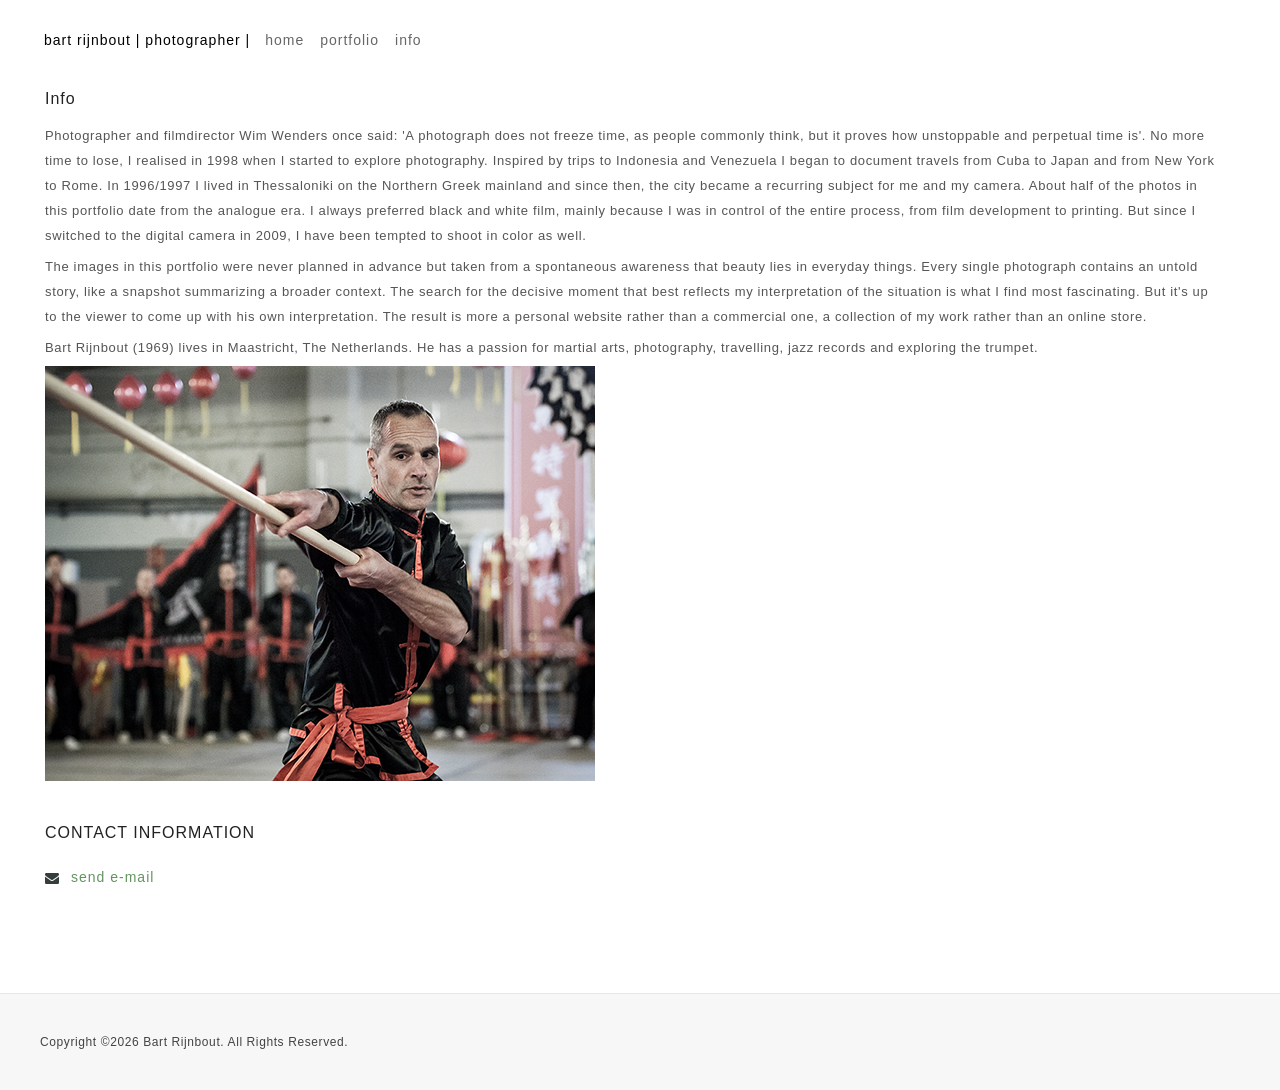
==== commit eb21b044: "Update info.html" ====
--- a/info.html
+++ b/info.html
@@ -82,32 +82,19 @@
                                      </div>
                                      
                                      <div class="row">
-                                     	<div class="span9 module_number_2 module_cont pb50 module_html">
-                                        <div class="bg_title"><h4 class="headInModule">Contact</h4></div>
-                                        	<div class="module_content contact_form">
-                                                <div id="note"></div>
-                                                <div id="fields"> 
-                                                    <form id="ajax-contact-form" action="#">                                
-                                                        <div class="w50 pr7"><input type="text" name="name" value="" placeholder="Name *" /></div>
-                                                        <div class="w50"><input type="text" name="email" value="" placeholder="Email *" /></div>
-                                                        <div class="clear"></div>
-                                                        <input type="text" name="subject" value="" placeholder="Subject" />                            
-                                                        <textarea name="message" id="message" placeholder="Message *"></textarea> 
-                                                        <input type="submit" value="Send a message"> 
-                                                    </form> 
-                                                </div>                                                       
-                                            </div>
-                                        </div><!-- .module_cont -->
-                                        <div class="span3 module_number_3 module_cont no_bg pb40 module_contact_info">
-                                        <div class="bg_title"><h4 class="headInModule">Contact Information</h4></div>
-                                        	<ul class="contact_info_list contact_icons">
-                                                <li class="contact_info_item">
-                                                    <div class="contact_info_wrapper">
-                                                        <span class="contact_info_icon"><i class="icon-envelope"></i></span>
-                                                        <div class="contact_info_text"><a href="mailto:info@bartrijnbout.nl">info@bartrijnbout.nl</a></div>
-                                                    </div>
-                                                </li>
-                                            </ul>                                        
+                                     	
+                                        
+                                          <div class="span3 module_number_3 module_cont no_bg pb40 module_contact_info">
+                                        
+                                            <div class="bg_title"><h4 class="headInModule">Contact Information</h4></div>
+                                        	  <ul class="contact_info_list contact_icons">
+                                                  <li class="contact_info_item">
+                                                      <div class="contact_info_wrapper">
+                                                          <span class="contact_info_icon"><i class="icon-envelope"></i></span>
+                                                          <div class="contact_info_text"><a href="mailto:bart506@hotmail.com">send e-mail</a></div>
+                                                      </div>
+                                                  </li>
+                                              </ul>                                        
                                         </div><!-- .module_cont -->                                     
                                      </div>                                                            
                                 </div>
